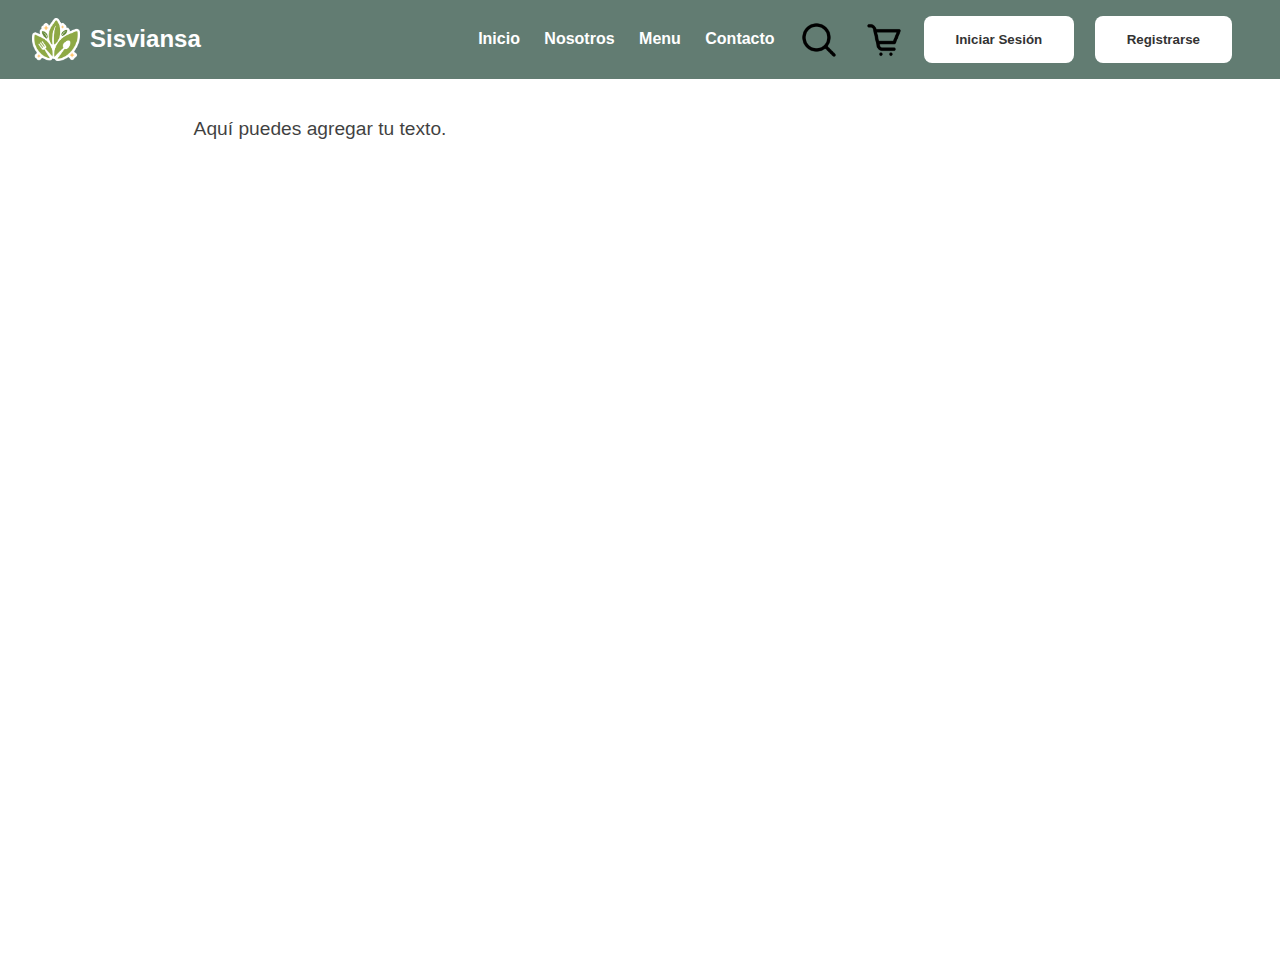
==== index.html @ adff2ec2 "." ====
<!DOCTYPE html>
<html lang="es">

<head>
    <meta charset="UTF-8">
    <script src="js/main.js" defer></script>
    <link rel="stylesheet" href="css/style.css">
    <link rel="shortcut icon" href="img/logo.png">
    <title>Sisviansa</title>
</head>

<body>
    <header>
        <nav>
            <div class="logo">
                <img src="img/logo.png" alt="Logo de Mi Sitio Web">
                <span>Sisviansa</span>
            </div>
            <ul class="enlaces">
                <li><a href="#">Inicio</a></li>
                <li><a href="#">Nosotros</a></li>
                <li><a href="#">Menu</a></li>
                <li><a href="#">Contacto</a></li>
                <li><a href="#"><img src="img/lupa.png" alt="Icono de Buscar"></a></li>
                <li><a href="#"><img src="img/carrito.png" alt="Icono de Carrito"></a></li>
            </ul>
            <div class="sesion">
                <a href="login.html"><button id="loginButton" class="iniciar-sesion">Iniciar Sesión</button></a>
                <a href="signup.html"><button class="registrarse">Registrarse</button></a>
            </div>
        </nav>
    </header>
    <main>
        <div id="izquierda">
            <p>Aquí puedes agregar tu texto.</p>
        </div>
    </main>
    <article>
        <section></section>
    </article>
    <aside></aside>
    <footer></footer>
</body>

</html>

<!--<nav>
    <div class="nav">
        <div class="nav-cont-1">
            <img class="cont-1" id="logo" src="img/logo.png" alt="Logo Sisviansa"></a>
            <h3 class="cont-1">Sisviansa</h3>
        </div>
        <div class="nav-cont-2">
            <a class="cont-2" href="#">Inicio</a>
            <a class="cont-2" href="#">Nosotros</a>
            <a class="cont-2" href="#">Ayuda</a>
            <a class="cont-2" href="#"><img id="icono" src="img/carrito.png" alt="Carrito de compras"></a>
            <a class="cont-2" href="#"><img id="icono" src="img/lupa.png" alt="Icono de buscador"></a>
        </div>
        <div class="nav-cont-3">
            <a class="cont-3" href="php-login/login.php"><input type="button" value="Iniciar sesión"></a>
            <a class="cont-3" href="php-login/singup.php"><input type="button" value="Registrarse"></a>
        </div>
    </div>
</nav>-->
---- css/style.css ----
/* Estilos para el cuerpo de la página */
body {
    font-family: Arial, sans-serif;
    margin: 0;
    padding: 0;
    height: 100vh;
    /* Establece la altura del cuerpo al 100% de la ventana del navegador */
    background-image: url("/img/fondo_4.jpg");
    /* Reemplaza 'tu-imagen-de-fondo.jpg' con la ruta de tu imagen de fondo local */
    background-size: cover;
    background-attachment: fixed;
    background-repeat: no-repeat;
}

/* Estilos para la barra de navegación */
nav {
    background-color: #627c72;
    color: #fff;
    display: flex;
    justify-content: space-between;
    align-items: center;
    padding: 1rem 2rem;
    position: static;
    /* Hace que la barra de navegación sea estática */
    top: 0;
    /* Fija el elemento en la parte superior del contenedor */
    z-index: 1000;
    /* Asegura que el elemento esté sobre otros elementos */
}

.sesion button {
    background-color: #fff;
    color: #333;
    border: none;
    padding: 1rem 2rem;
    margin-right: 1rem;
    border-radius: 0.5rem;
    cursor: pointer;
}

.logo {
    display: flex;
    /* Utiliza flexbox para alinear verticalmente los elementos */
    align-items: center;
    /* Alinea verticalmente los elementos en el centro */
}

.logo img {
    max-width: 3rem;
    margin-right: 0.625rem;
}

.logo span {
    font-size: 1.5rem;
    font-weight: bold;
}

.enlaces {
    list-style-type: none;
    padding: 0;
    margin: 0;
    /* Empuja la lista de enlaces hacia la derecha */
    margin-left: auto;
}

.enlaces li {
    display: inline;
    margin-right: 1.25rem;
}

.enlaces a {
    text-decoration: none;
    color: #fff;
    font-weight: bold;
}

a:hover {
    color: #000000;
}

.enlaces a img {
    max-width: 2.5rem;
    /* Ajusta el tamaño de los iconos según tus necesidades */
    vertical-align: middle;
    /* Centra los iconos verticalmente */
}

button {
    font-weight: bold;
}

.botones button {
    background-color: #fff;
    color: #333;
    border: none;
    padding: 10px 20px;
    margin-left: 10px;
    border-radius: 5px;
    cursor: pointer;
}

button:hover {
    background-color: #323f3a;
    color: #ffffff;
}

/* Estilos para el contenido principal */
.contenido {
    padding: 2rem;
}

/* Establece el estilo del elemento <main> */
main {
    background-color: #fff;
    /* Fondo blanco */
    opacity: 0.75;
    /* Este valor significa que el elemento será 50% transparente */
    padding: 20px;
    /* Espacio de relleno para el contenido */
    box-sizing: border-box;
    /* Incluye el espacio de relleno en el ancho total */
    width: 50%;
    /* Ocupa el 50% del ancho del cuerpo */
    display: flex;
    /* Usa flexbox para ajustar la altura automáticamente */
    flex-direction: column;
    /* Alinea los elementos internos verticalmente */
    min-height: 100vh;
    /* Ajusta la altura al 100% de la altura de la pantalla como mínimo */
}

/* Establece el estilo del contenido de texto en <main> */
main p {
    font-size: 1.2rem;
    text-align: center;
    /* Centra el texto horizontalmente */
}

a {
    text-decoration: none;
    color: #323f3a;
}

/*body {
    margin: 0%;
    padding: 0%;
    box-sizing: border-box;
}

nav {
    background: rgb(62, 150, 106);
    margin: 0%;
    padding: 0%;
    display: flex;
    justify-content: center;
    align-items: center;
}

div.nav-cont-1 {
    background: blue;
    display: flex;
    margin: 0%;
    padding: 0%;
    flex: 1;
}

.cont-1 {
    margin-top: 1%;
    margin-bottom: 1%;
    margin-left: 5%;
    margin-right: 5%;
    float: left;
    align-self: center;
    flex: 2;
}

img#logo{
    width: 34px;
}

div.nav-cont-2 {
    background: green;
    display: flex;
    margin: 0%;
    padding: 0%;
    flex: 1;
}

a.cont-2{
    align-self: center;
    flex: 5;
}

img#icono{
    width: 18px;
}

div.nav-cont-3 {
    background: yellow;
    display: flex;
    margin: 0%;
    padding: 0%;
    flex: 1;
}

a.cont-3{
    align-self: center;
    flex: 2;
}

a {
    text-decoration: none;
    color: black;
}*/
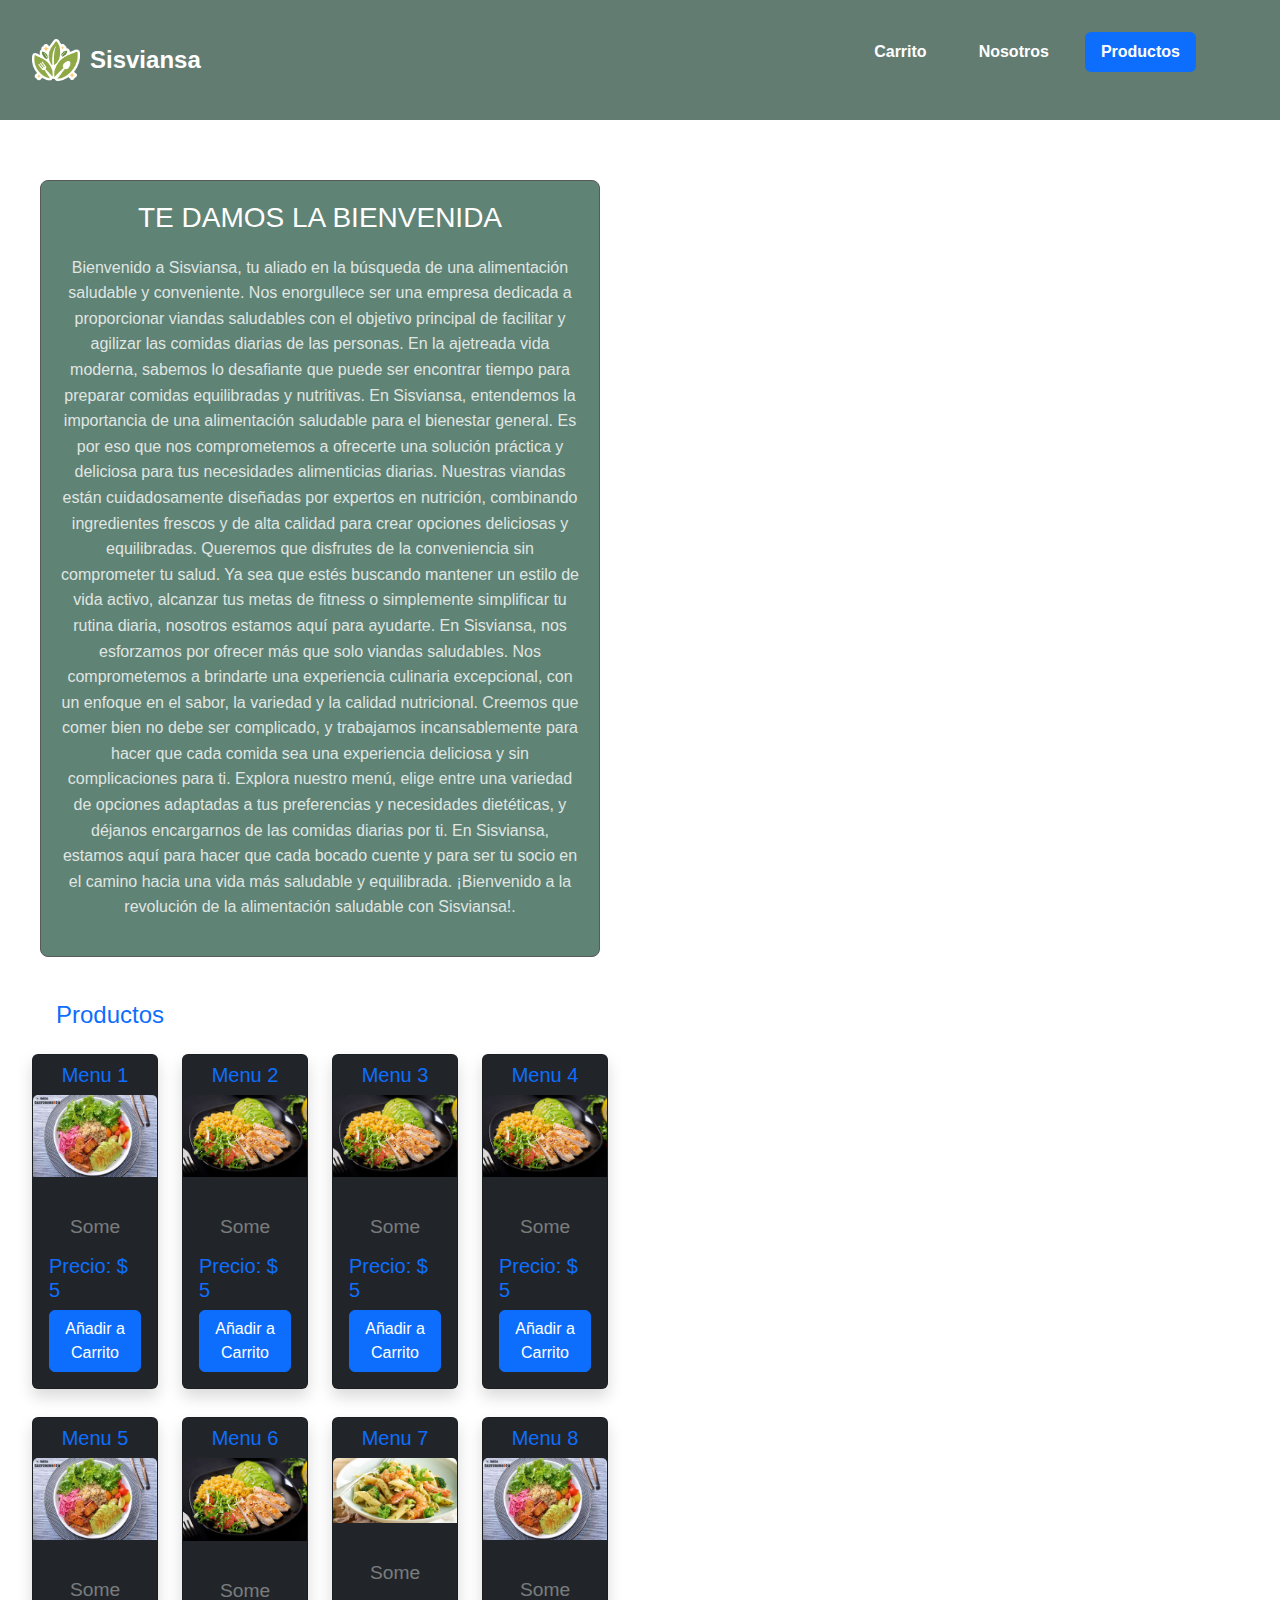
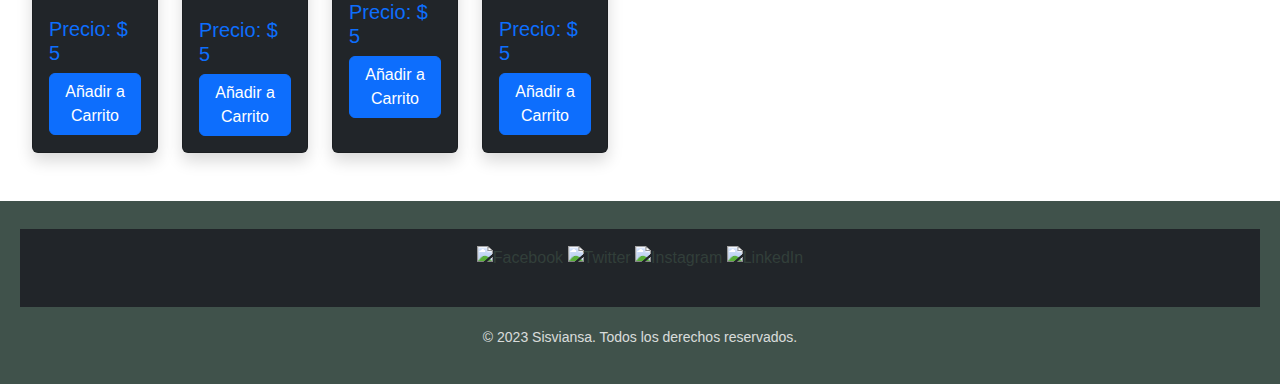
==== commit ea07a08a: "mejoras de sesion activa, se añade programacion y botones de iniciar sesion y cerrar sesion" ====
--- a/index.html
+++ b/index.html
@@ -3,43 +3,329 @@
 
 <head>
     <meta charset="UTF-8">
-    <script src="js/main.js" defer></script>
+    <link href="https://cdn.jsdelivr.net/npm/bootstrap@5.3.2/dist/css/bootstrap.min.css" rel="stylesheet"
+        integrity="sha384-T3c6CoIi6uLrA9TneNEoa7RxnatzjcDSCmG1MXxSR1GAsXEV/Dwwykc2MPK8M2HN" crossorigin="anonymous">
+    <link rel="stylesheet" href="	https://cdn.jsdelivr.net/npm/bootstrap@5.3.2/dist/css/bootstrap.min.css">
     <link rel="stylesheet" href="css/style.css">
+    <link rel="stylesheet" href="css/footer.css">
     <link rel="shortcut icon" href="img/logo.png">
+    <script src="https://code.jquery.com/jquery-3.5.1.min.js"></script>
     <title>Sisviansa</title>
+
 </head>
 
 <body>
-    <header>
+    <header class=" bg-dark position-sticky top-0">
         <nav>
             <div class="logo">
                 <img src="img/logo.png" alt="Logo de Mi Sitio Web">
                 <span>Sisviansa</span>
             </div>
             <ul class="enlaces">
-                <li><a href="#">Inicio</a></li>
-                <li><a href="#">Nosotros</a></li>
-                <li><a href="#">Menu</a></li>
-                <li><a href="#">Contacto</a></li>
-                <li><a href="#"><img src="img/lupa.png" alt="Icono de Buscar"></a></li>
-                <li><a href="#"><img src="img/carrito.png" alt="Icono de Carrito"></a></li>
+                <ul class="nav nav-pills mb-3 py-3 container" id="pills-tab" role="tablist">
+                    <li class="nav-item" role="presentation">
+                        <a class="nav-link" id="pills-contact-tab" data-bs-toggle="pill" data-bs-target="#pills-contact"
+                            type="button" role="tab" aria-controls="pills-contact" aria-selected="false">Carrito</a>
+                    </li>
+                    <li class="nav-item">
+                        <a class="nav-link" href="#">Nosotros</a>
+                    </li>
+                    <li class="nav-item" role="presentation">
+                        <a class="nav-link active" id="pills-profile-tab" data-bs-toggle="pill"
+                            data-bs-target="#pills-profile" type="button" role="tab" aria-controls="pills-profile"
+                            aria-selected="false">Productos</a>
+                    </li>
+                    <li class="nav-item">
+                        <div class="sesion">
+                            <div id="navContainer"></div>
+
+                            <!-- Script para cargar los botones desde navButtons.php mediante POST -->
+                            <script>
+                                $(document).ready(function () {
+                                    // Realiza una solicitud POST para obtener los botones
+                                    $.post('php/sesion.php', function (data) {
+                                        // Coloca el contenido obtenido en el contenedor
+                                        $('#navContainer').html(data);
+                                    })
+                                        .fail(function () {
+                                            console.error('Error al cargar los botones.');
+                                        });
+                                });
+                            </script>
+                        </div>
+                    </li>
+                </ul>
             </ul>
-            <div class="sesion">
-                <a href="login.html"><button id="loginButton" class="iniciar-sesion">Iniciar Sesión</button></a>
-                <a href="signup.html"><button class="registrarse">Registrarse</button></a>
-            </div>
         </nav>
     </header>
+
+
     <main>
         <div id="izquierda">
-            <p>Aquí puedes agregar tu texto.</p>
-        </div>
-    </main>
-    <article>
-        <section></section>
-    </article>
-    <aside></aside>
-    <footer></footer>
+            <!-- Nuevo apartado con descripción -->
+            <div class="descripcion">
+
+                <h2>TE DAMOS LA BIENVENIDA<p>Bienvenido a Sisviansa, tu aliado en la búsqueda de una alimentación
+                        saludable y
+                        conveniente. Nos enorgullece ser una empresa dedicada a proporcionar viandas saludables con el
+                        objetivo principal
+                        de facilitar y agilizar las comidas diarias de las personas.
+
+                        En la ajetreada vida moderna, sabemos lo desafiante que puede ser encontrar tiempo para preparar
+                        comidas
+                        equilibradas y nutritivas. En Sisviansa, entendemos la importancia de una alimentación saludable
+                        para el bienestar
+                        general. Es por eso que nos comprometemos a ofrecerte una solución práctica y deliciosa para tus
+                        necesidades
+                        alimenticias diarias.
+
+                        Nuestras viandas están cuidadosamente diseñadas por expertos en nutrición, combinando
+                        ingredientes frescos y de
+                        alta calidad para crear opciones deliciosas y equilibradas. Queremos que disfrutes de la
+                        conveniencia sin
+                        comprometer tu salud. Ya sea que estés buscando mantener un estilo de vida activo, alcanzar tus
+                        metas de fitness o
+                        simplemente simplificar tu rutina diaria, nosotros estamos aquí para ayudarte.
+
+                        En Sisviansa, nos esforzamos por ofrecer más que solo viandas saludables. Nos comprometemos a
+                        brindarte una
+                        experiencia culinaria excepcional, con un enfoque en el sabor, la variedad y la calidad
+                        nutricional. Creemos que
+                        comer bien no debe ser complicado, y trabajamos incansablemente para hacer que cada comida sea
+                        una experiencia
+                        deliciosa y sin complicaciones para ti.
+
+                        Explora nuestro menú, elige entre una variedad de opciones adaptadas a tus preferencias y
+                        necesidades dietéticas,
+                        y déjanos encargarnos de las comidas diarias por ti. En Sisviansa, estamos aquí para hacer que
+                        cada bocado cuente
+                        y para ser tu socio en el camino hacia una vida más saludable y equilibrada.
+
+                        ¡Bienvenido a la revolución de la alimentación saludable con Sisviansa!.</p>
+                </h2>
+
+            </div>
+        </div>
+
+
+        <div class="alert container position-sticky top-0 alert-primary hide" role="alert">
+            Producto Añadido al carrito!
+        </div>
+        <div class="alert container position-sticky top-0 alert-danger remove" role="alert">
+            Producto removido!
+        </div>
+
+        <div class="tab-content" id="pills-tabContent">
+            <div class="tab-pane fade " id="pills-home" role="tabpanel" aria-labelledby="pills-home-tab">
+                1
+            </div>
+            <div class="tab-pane fade show active container" id="pills-profile" role="tabpanel"
+                aria-labelledby="pills-profile-tab">
+                <h2 class="h4 m-4 text-primary">Productos</h2>
+
+                <div class="row row-cols-sm-1 row-cols-md-2 row-cols-lg-3 row-cols-xl-4">
+
+                    <div class="col d-flex justify-content-center mb-4">
+                        <div class="card shadow mb-1 bg-dark rounded" style="width: 20rem;">
+                            <h5 class="card-title pt-2 text-center text-primary">Menu 1</h5>
+                            <img src="./img/plato3.webp" class="card-img-top" alt="...">
+                            <div class="card-body">
+                                <p class="card-text text-white-50 description">Some quick example text to build on the
+                                    card title and make up the bulk of the card's content.</p>
+                                <h5 class="text-primary">Precio: <span class="precio">$ 5</span></h5>
+                                <div class="d-grid gap-2">
+                                    <button class="btn btn-primary button">Añadir a Carrito</button>
+                                </div>
+                            </div>
+                        </div>
+                    </div>
+                    <div class="col d-flex justify-content-center mb-4">
+                        <div class="card shadow mb-1 bg-dark rounded" style="width: 20rem;">
+                            <h5 class="card-title pt-2 text-center text-primary">Menu 2</h5>
+                            <img src="./img/plato2.jpg" class="card-img-top" alt="...">
+                            <div class="card-body">
+                                <p class="card-text text-white-50 description">Some quick example text to build on the
+                                    card title and make up the bulk of the card's content.</p>
+                                <h5 class="text-primary">Precio: <span class="precio">$ 5</span></h5>
+                                <div class="d-grid gap-2">
+                                    <button class="btn btn-primary button">Añadir a Carrito</button>
+                                </div>
+                            </div>
+                        </div>
+                    </div>
+                    <div class="col d-flex justify-content-center mb-4">
+                        <div class="card shadow mb-1 bg-dark rounded" style="width: 20rem;">
+                            <h5 class="card-title pt-2 text-center text-primary">Menu 3 </h5>
+                            <img src="./img/plato2.jpg" class="card-img-top" alt="...">
+                            <div class="card-body">
+                                <p class="card-text text-white-50 description">Some quick example text to build on the
+                                    card title and make up the bulk of the card's content.</p>
+                                <h5 class="text-primary">Precio: <span class="precio">$ 5</span></h5>
+                                <div class="d-grid gap-2">
+                                    <button class="btn btn-primary button">Añadir a Carrito</button>
+                                </div>
+                            </div>
+                        </div>
+                    </div>
+                    <div class="col d-flex justify-content-center mb-4">
+                        <div class="card shadow mb-1 bg-dark rounded" style="width: 20rem;">
+                            <h5 class="card-title pt-2 text-center text-primary">Menu 4</h5>
+                            <img src="./img/plato2.jpg" class="card-img-top" alt="...">
+                            <div class="card-body">
+                                <p class="card-text text-white-50 description">Some quick example text to build on the
+                                    card title and make up the bulk of the card's content.</p>
+                                <h5 class="text-primary">Precio: <span class="precio">$ 5</span></h5>
+                                <div class="d-grid gap-2">
+                                    <button class="btn btn-primary button">Añadir a Carrito</button>
+                                </div>
+                            </div>
+                        </div>
+                    </div>
+                    <div class="col d-flex justify-content-center mb-4">
+                        <div class="card shadow mb-1 bg-dark rounded" style="width: 20rem;">
+                            <h5 class="card-title pt-2 text-center text-primary">Menu 5</h5>
+                            <img src="./img/plato3.webp" class="card-img-top" alt="...">
+                            <div class="card-body">
+                                <p class="card-text text-white-50 description">Some quick example text to build on the
+                                    card title and make up the bulk of the card's content.</p>
+                                <h5 class="text-primary">Precio: <span class="precio">$ 5</span></h5>
+                                <div class="d-grid gap-2">
+                                    <button class="btn btn-primary button">Añadir a Carrito</button>
+                                </div>
+                            </div>
+                        </div>
+                    </div>
+                    <div class="col d-flex justify-content-center mb-4">
+                        <div class="card shadow mb-1 bg-dark rounded" style="width: 20rem;">
+                            <h5 class="card-title pt-2 text-center text-primary">Menu 6</h5>
+                            <img src="img/plato2.jpg" class="card-img-top" alt="...">
+                            <div class="card-body">
+                                <p class="card-text text-white-50 description">Some quick example text to build on the
+                                    card title and make up the bulk of the card's content.</p>
+                                <h5 class="text-primary">Precio: <span class="precio">$ 5</span></h5>
+                                <div class="d-grid gap-2">
+                                    <button class="btn btn-primary button">Añadir a Carrito</button>
+                                </div>
+                            </div>
+                        </div>
+                    </div>
+                    <div class="col d-flex justify-content-center mb-4">
+                        <div class="card shadow mb-1 bg-dark rounded" style="width: 20rem;">
+                            <h5 class="card-title pt-2 text-center text-primary">Menu 7</h5>
+                            <img src="./img/plato1.jpg" class="card-img-top" alt="...">
+                            <div class="card-body">
+                                <p class="card-text text-white-50 description">Some quick example text to build on the
+                                    card title and make up the bulk of the card's content.</p>
+                                <h5 class="text-primary">Precio: <span class="precio">$ 5</span></h5>
+                                <div class="d-grid gap-2">
+                                    <button class="btn btn-primary button">Añadir a Carrito</button>
+                                </div>
+                            </div>
+                        </div>
+                    </div>
+                    <div class="col d-flex justify-content-center mb-4">
+                        <div class="card shadow mb-1 bg-dark rounded" style="width: 20rem;">
+                            <h5 class="card-title pt-2 text-center text-primary">Menu 8</h5>
+                            <img src="./img/plato3.webp" class="card-img-top" alt="...">
+                            <div class="card-body">
+                                <p class="card-text text-white-50 description">Some quick example text to build on the
+                                    card title and make up the bulk of the card's content.</p>
+                                <h5 class="text-primary">Precio: <span class="precio">$ 5</span></h5>
+                                <div class="d-grid gap-2">
+                                    <button class="btn btn-primary button">Añadir a Carrito</button>
+                                </div>
+                            </div>
+                        </div>
+                    </div>
+
+
+                </div>
+
+            </div>
+            <div class="tab-pane fade carrito" id="pills-contact" role="tabpanel" aria-labelledby="pills-contact-tab">
+                <br>
+                <table class="table table-dark table-hover">
+                    <thead>
+                        <tr class="text-primary">
+                            <th scope="col">#</th>
+                            <th scope="col">Productos</th>
+                            <th scope="col">Precio</th>
+                            <th scope="col">Cantidad</th>
+                        </tr>
+                    </thead>
+                    <tbody class="tbody">
+
+
+
+                    </tbody>
+                </table>
+                <br><br>
+                <div class="row mx-4">
+                    <div class="col">
+                        <h3 class="itemCartTotal text-black">Total: 0</h3>
+                    </div>
+                    <div class="col d-flex justify-content-end">
+                        <button class="btn btn-success">COMPRAR</button>
+                    </div>
+                </div>
+
+            </div>
+        </div>
+
+
+        <script src="https://code.jquery.com/jquery-3.5.1.js"
+            integrity="sha256-QWo7LDvxbWT2tbbQ97B53yJnYU3WhH/C8ycbRAkjPDc=" crossorigin="anonymous"></script>
+        <!-- JavaScript Bundle with Popper -->
+        <script src="https://cdn.jsdelivr.net/npm/bootstrap@5.0.0-beta2/dist/js/bootstrap.bundle.min.js"
+            integrity="sha384-b5kHyXgcpbZJO/tY9Ul7kGkf1S0CWuKcCD38l8YkeH8z8QjE0GmW1gYU5S9FOnJ0"
+            crossorigin="anonymous"></script>
+        <script src="./script/scripts.js"></script>
+</body>
+
+</html>
+
+
+
+</main>
+<article>
+    <section></section>
+</article>
+<aside></aside>
+<footer>
+    <div class="bg-dark p-3 mt-2">
+        <a href="#" target="_blank"><img src="img/facebook-icon.png" alt="Facebook"></a>
+        <a href="#" target="_blank"><img src="img/twitter-icon.png" alt="Twitter"></a>
+        <a href="#" target="_blank"><img src="img/instagram-icon.png" alt="Instagram"></a>
+        <a href="#" target="_blank"><img src="img/linkedin-icon.png" alt="LinkedIn"></a>
+        <p class="text-center m-0 text-muted">JSON DEV - VANILLA JAVASCRIPT</p>
+    </div>
+    <p>&copy; 2023 Sisviansa. Todos los derechos reservados.</p>
+</footer>
+
+<script src="https://code.jquery.com/jquery-3.5.1.js" integrity="sha256-QWo7LDvxbWT2tbbQ97B53yJnYU3WhH/C8ycbRAkjPDc="
+    crossorigin="anonymous"></script>
+<script src="https://cdn.jsdelivr.net/npm/bootstrap@5.0.0-beta2/dist/js/bootstrap.bundle.min.js"
+    integrity="sha384-b5kHyXgcpbZJO/tY9Ul7kGkf1S0CWuKcCD38l8YkeH8z8QjE0GmW1gYU5S9FOnJ0"
+    crossorigin="anonymous"></script>
+<script src="./script/scripts.js"></script>
+
+<script>
+    $(document).ready(function () {
+        $(".button").click(function () {
+            $(".alert-primary").addClass("show").removeClass("hide");
+            setTimeout(function () {
+                $(".alert-primary").addClass("hide").removeClass("show");
+            }, 2000);
+        });
+
+        $(".remove").click(function () {
+            $(".alert-danger").addClass("show").removeClass("hide");
+            setTimeout(function () {
+                $(".alert-danger").addClass("hide").removeClass("show");
+            }, 2000);
+        });
+    });
+</script>
 </body>
 
 </html>
--- a/css/style.css
+++ b/css/style.css
@@ -1,35 +1,28 @@
-/* Estilos para el cuerpo de la página */
+/* Estilos generales */
 body {
     font-family: Arial, sans-serif;
     margin: 0;
     padding: 0;
     height: 100vh;
-    /* Establece la altura del cuerpo al 100% de la ventana del navegador */
-    background-image: url("/img/fondo_4.jpg");
-    /* Reemplaza 'tu-imagen-de-fondo.jpg' con la ruta de tu imagen de fondo local */
+    background: url("/img/fondo_4.jpg") fixed no-repeat;
     background-size: cover;
-    background-attachment: fixed;
-    background-repeat: no-repeat;
-}
-
-/* Estilos para la barra de navegación */
+}
+
+/* Estilos para el encabezado de navegación */
 nav {
-    background-color: #627c72;
+    background: #627c72;
     color: #fff;
     display: flex;
     justify-content: space-between;
     align-items: center;
     padding: 1rem 2rem;
     position: static;
-    /* Hace que la barra de navegación sea estática */
     top: 0;
-    /* Fija el elemento en la parte superior del contenedor */
     z-index: 1000;
-    /* Asegura que el elemento esté sobre otros elementos */
 }
 
 .sesion button {
-    background-color: #fff;
+    background: #fff;
     color: #333;
     border: none;
     padding: 1rem 2rem;
@@ -40,9 +33,7 @@
 
 .logo {
     display: flex;
-    /* Utiliza flexbox para alinear verticalmente los elementos */
     align-items: center;
-    /* Alinea verticalmente los elementos en el centro */
 }
 
 .logo img {
@@ -59,7 +50,6 @@
     list-style-type: none;
     padding: 0;
     margin: 0;
-    /* Empuja la lista de enlaces hacia la derecha */
     margin-left: auto;
 }
 
@@ -74,15 +64,13 @@
     font-weight: bold;
 }
 
-a:hover {
-    color: #000000;
+.enlaces a:hover {
+    color: #000;
 }
 
 .enlaces a img {
     max-width: 2.5rem;
-    /* Ajusta el tamaño de los iconos según tus necesidades */
     vertical-align: middle;
-    /* Centra los iconos verticalmente */
 }
 
 button {
@@ -90,7 +78,7 @@
 }
 
 .botones button {
-    background-color: #fff;
+    background: #fff;
     color: #333;
     border: none;
     padding: 10px 20px;
@@ -100,8 +88,8 @@
 }
 
 button:hover {
-    background-color: #323f3a;
-    color: #ffffff;
+    background: #323f3a;
+    color: #fff;
 }
 
 /* Estilos para el contenido principal */
@@ -109,31 +97,25 @@
     padding: 2rem;
 }
 
-/* Establece el estilo del elemento <main> */
 main {
-    background-color: #fff;
-    /* Fondo blanco */
-    opacity: 0.75;
-    /* Este valor significa que el elemento será 50% transparente */
+    background: rgba(255, 255, 255, 0.75);
+    /* Fondo con transparencia */
     padding: 20px;
-    /* Espacio de relleno para el contenido */
     box-sizing: border-box;
-    /* Incluye el espacio de relleno en el ancho total */
     width: 50%;
-    /* Ocupa el 50% del ancho del cuerpo */
-    display: flex;
-    /* Usa flexbox para ajustar la altura automáticamente */
+    display: flex;
     flex-direction: column;
-    /* Alinea los elementos internos verticalmente */
     min-height: 100vh;
-    /* Ajusta la altura al 100% de la altura de la pantalla como mínimo */
-}
-
-/* Establece el estilo del contenido de texto en <main> */
+}
+
 main p {
     font-size: 1.2rem;
     text-align: center;
-    /* Centra el texto horizontalmente */
+}
+
+main>* {
+    opacity: 1;
+    /* Opacidad completa para los elementos secundarios */
 }
 
 a {
@@ -141,74 +123,150 @@
     color: #323f3a;
 }
 
-/*body {
-    margin: 0%;
-    padding: 0%;
-    box-sizing: border-box;
-}
-
-nav {
-    background: rgb(62, 150, 106);
-    margin: 0%;
-    padding: 0%;
-    display: flex;
-    justify-content: center;
-    align-items: center;
-}
-
-div.nav-cont-1 {
-    background: blue;
-    display: flex;
-    margin: 0%;
-    padding: 0%;
-    flex: 1;
-}
-
-.cont-1 {
-    margin-top: 1%;
-    margin-bottom: 1%;
-    margin-left: 5%;
-    margin-right: 5%;
-    float: left;
-    align-self: center;
-    flex: 2;
-}
-
-img#logo{
-    width: 34px;
-}
-
-div.nav-cont-2 {
-    background: green;
-    display: flex;
-    margin: 0%;
-    padding: 0%;
-    flex: 1;
-}
-
-a.cont-2{
-    align-self: center;
-    flex: 5;
-}
-
-img#icono{
-    width: 18px;
-}
-
-div.nav-cont-3 {
-    background: yellow;
-    display: flex;
-    margin: 0%;
-    padding: 0%;
-    flex: 1;
-}
-
-a.cont-3{
-    align-self: center;
-    flex: 2;
-}
-
-a {
+/* Estilos responsivos */
+@media (min-width: 991px) {
+    .navbar-nav li {
+        padding: 55px;
+    }
+}
+
+@media (min-width: 576px) {
+    .container-fluid {
+        width: 92vw;
+    }
+}
+
+@media (max-width: 576px) {
+    #img-logo {
+        max-height: 38px;
+    }
+}
+
+/* Barras de desplazamiento */
+body::-webkit-scrollbar {
+    width: 6px;
+}
+
+body::-webkit-scrollbar-thumb {
+    background: #4b7e2d;
+    border-radius: 10px;
+}
+
+#izquierda {
+    max-width: 800px;
+    margin: 0 auto;
+    padding: 20px;
+}
+
+.descripcion {
+    background-color: #5f8375;
+    border: 1px solid #5a5959;
+    border-radius: 8px;
+    padding: 20px;
+    margin-top: 20px;
+
+}
+
+.descripcion h2 {
+    color: #fff;
+    font-size: 28px;
+    text-align: center;
+    margin-bottom: 15px;
+}
+
+.descripcion p {
+    color: #fff;
+    font-size: 16px;
+    line-height: 1.6;
+}
+
+.descripcion a {
+    color: #f8c10f;
     text-decoration: none;
-    color: black;
-}*/+    font-weight: bold;
+}
+
+.descripcion a:hover {
+    text-decoration: underline;
+}
+
+#carouselExampleIndicators {
+    max-width: 800px;
+    margin: 0 auto;
+}
+
+.carousel-inner img {
+    border-radius: 8px;
+    /* Añade bordes redondeados a las imágenes */
+}
+
+/* Estilos para el botón submit */
+.carousel-item .btn-primary {
+    margin-top: 10px;
+    /* Espaciado superior */
+    background-color: #4CAF50;
+    /* Color de fondo verde */
+    color: #fff;
+    /* Color del texto blanco */
+    border: none;
+    /* Sin borde */
+    padding: 10px 20px;
+    /* Ajusta el padding según sea necesario */
+    border-radius: 5px;
+    /* Añade bordes redondeados al botón */
+    cursor: pointer;
+    /* Cambia el cursor al pasar sobre el botón */
+}
+
+.carousel-item .btn-primary:hover {
+    background-color: #45a049;
+    /* Cambia el color de fondo al pasar sobre el botón */
+}
+
+header,
+.alert {
+    z-index: 100;
+}
+
+.description {
+    height: 25px;
+    overflow: hidden;
+    transition: height .3s ease-in .3s;
+}
+
+.description:hover {
+    height: 80px;
+}
+
+.carrito {
+    min-height: 80vh;
+    max-width: 1000px;
+    margin: 0 auto;
+    width: 100%;
+}
+
+.table__productos {
+    display: flex;
+}
+
+.table__productos>img {
+    width: 9rem;
+    object-fit: contain;
+    border-radius: 6px;
+    margin-right: 20px;
+}
+
+.table__cantidad>input {
+    width: 40px;
+    border: none;
+    outline: 0;
+    font-size: 16px;
+    font-weight: 700;
+    margin-right: 30px;
+    margin-bottom: 20px;
+}
+
+.hide,
+.remove {
+    display: none;
+}--- a/css/footer.css
+++ b/css/footer.css
@@ -0,0 +1,44 @@
+/* footer.css */
+
+footer {
+    background-color:#40524b;
+    color: #fff;
+    padding: 20px;
+    text-align: center;
+}
+
+.redes-sociales {
+    margin-top: 20px;
+}
+
+.redes-sociales a {
+    display: inline-block;
+    margin: 0 10px;
+    transition: transform 0.3s ease-in-out;
+}
+
+.redes-sociales a:hover {
+    transform: scale(1.2);
+}
+
+.redes-sociales img {
+    width: 40px;
+    height: auto;
+    border-radius: 50%;
+    box-shadow: 0 0 10px rgba(0, 0, 0, 0.3);
+}
+
+/* Colores más vistosos para las etiquetas de redes sociales */
+.redes-sociales a {
+    color: #000000; /* Rosa */
+}
+
+.redes-sociales a:hover {
+    color: rgb(0, 255, 81); /* Rosa más oscuro al pasar el mouse */
+}
+
+p {
+    margin-top: 20px;
+    font-size: 14px;
+    opacity: 0.8;
+}
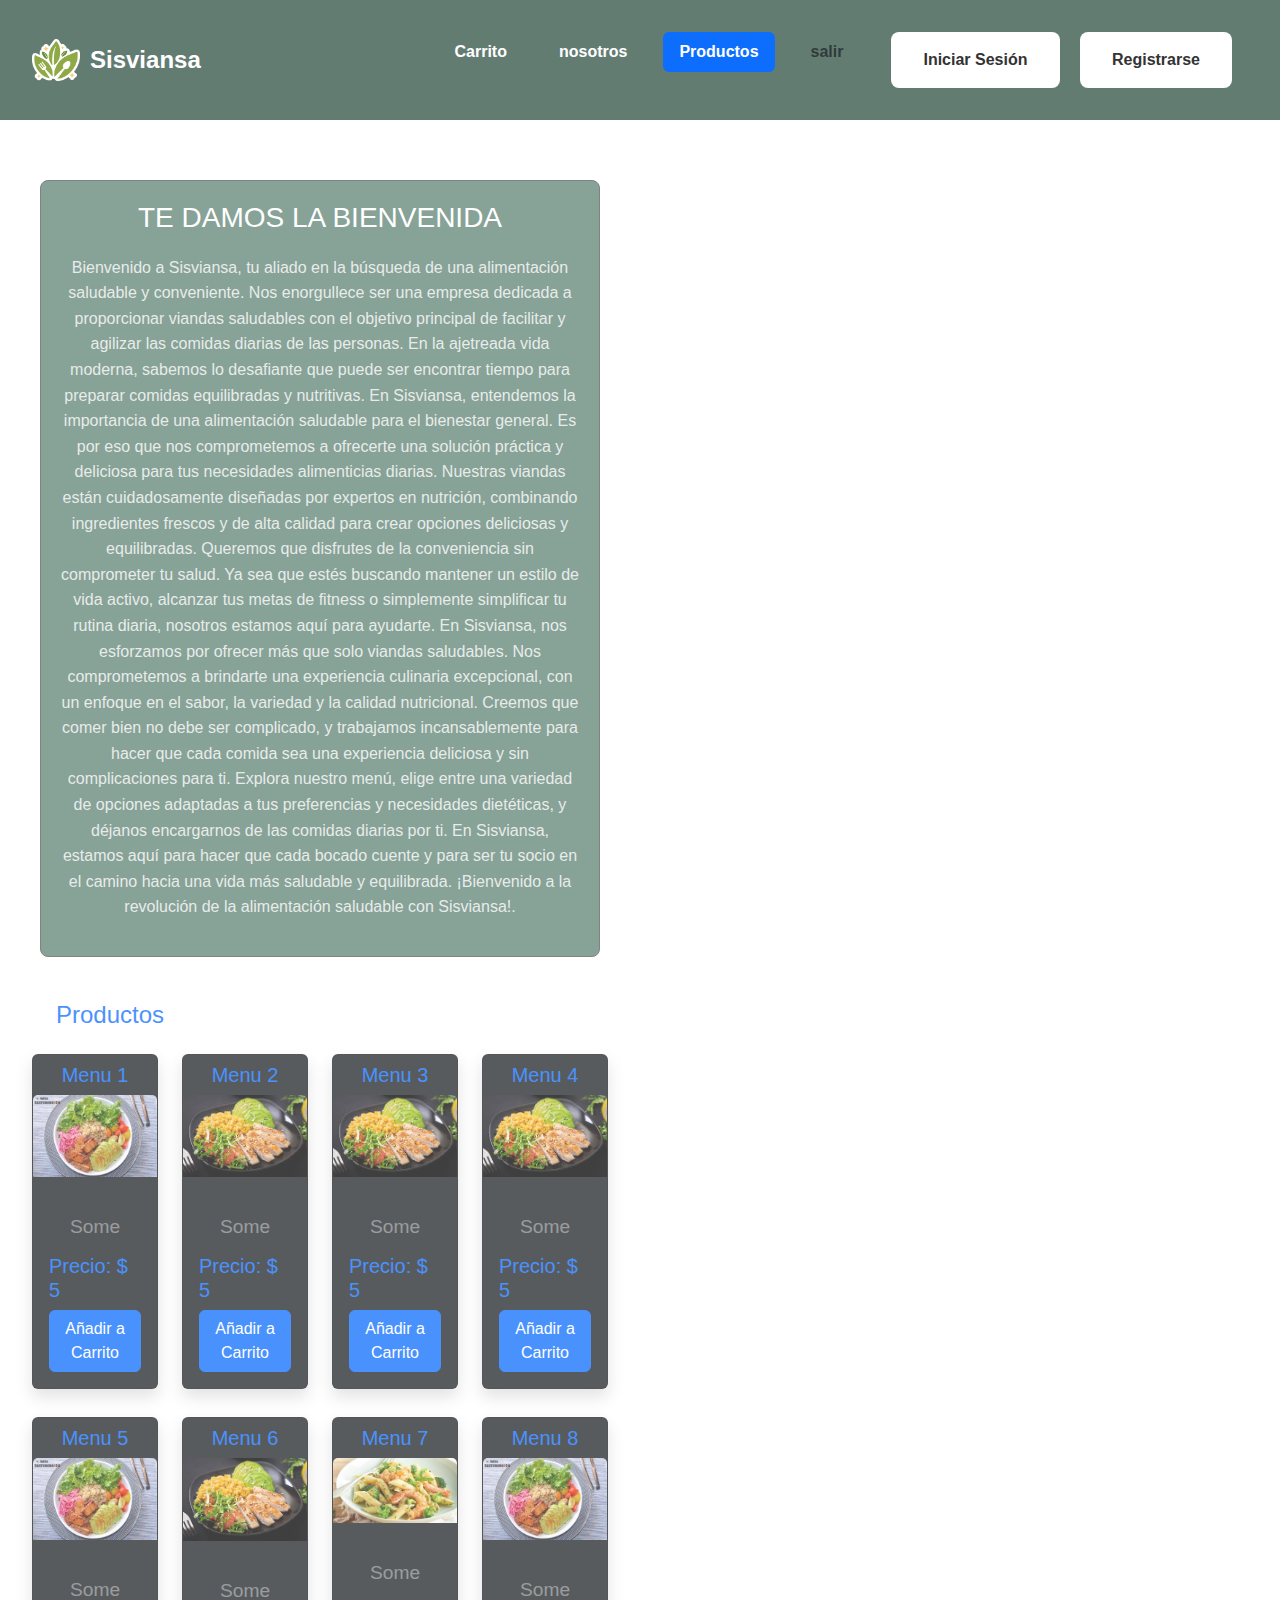
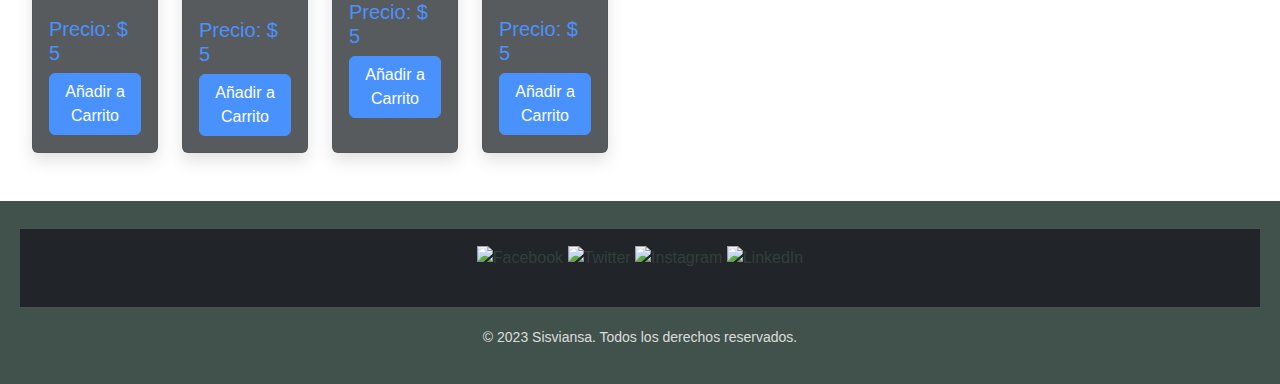
==== commit 00f505f3: "Add files via upload" ====
--- a/index.html
+++ b/index.html
@@ -4,14 +4,14 @@
 <head>
     <meta charset="UTF-8">
     <link href="https://cdn.jsdelivr.net/npm/bootstrap@5.3.2/dist/css/bootstrap.min.css" rel="stylesheet"
-        integrity="sha384-T3c6CoIi6uLrA9TneNEoa7RxnatzjcDSCmG1MXxSR1GAsXEV/Dwwykc2MPK8M2HN" crossorigin="anonymous">
+      integrity="sha384-T3c6CoIi6uLrA9TneNEoa7RxnatzjcDSCmG1MXxSR1GAsXEV/Dwwykc2MPK8M2HN" crossorigin="anonymous">
     <link rel="stylesheet" href="	https://cdn.jsdelivr.net/npm/bootstrap@5.3.2/dist/css/bootstrap.min.css">
+    <link rel="stylesheet" href="https://cdnjs.cloudflare.com/ajax/libs/font-awesome/5.15.3/css/all.min.css" integrity="sha384-ez2YcgV8bHP5t6ijlo9vmz77nI8Y0yoM8Qx0l1MKdROQv3PiW6cfApUbEmEymJP3" crossorigin="anonymous">
     <link rel="stylesheet" href="css/style.css">
     <link rel="stylesheet" href="css/footer.css">
     <link rel="shortcut icon" href="img/logo.png">
-    <script src="https://code.jquery.com/jquery-3.5.1.min.js"></script>
     <title>Sisviansa</title>
-
+  
 </head>
 
 <body>
@@ -22,292 +22,348 @@
                 <span>Sisviansa</span>
             </div>
             <ul class="enlaces">
-                <ul class="nav nav-pills mb-3 py-3 container" id="pills-tab" role="tablist">
-                    <li class="nav-item" role="presentation">
-                        <a class="nav-link" id="pills-contact-tab" data-bs-toggle="pill" data-bs-target="#pills-contact"
-                            type="button" role="tab" aria-controls="pills-contact" aria-selected="false">Carrito</a>
-                    </li>
-                    <li class="nav-item">
-                        <a class="nav-link" href="#">Nosotros</a>
-                    </li>
-                    <li class="nav-item" role="presentation">
-                        <a class="nav-link active" id="pills-profile-tab" data-bs-toggle="pill"
-                            data-bs-target="#pills-profile" type="button" role="tab" aria-controls="pills-profile"
-                            aria-selected="false">Productos</a>
-                    </li>
-                    <li class="nav-item">
-                        <div class="sesion">
-                            <div id="navContainer"></div>
-
-                            <!-- Script para cargar los botones desde navButtons.php mediante POST -->
-                            <script>
-                                $(document).ready(function () {
-                                    // Realiza una solicitud POST para obtener los botones
-                                    $.post('php/sesion.php', function (data) {
-                                        // Coloca el contenido obtenido en el contenedor
-                                        $('#navContainer').html(data);
-                                    })
-                                        .fail(function () {
-                                            console.error('Error al cargar los botones.');
-                                        });
-                                });
-                            </script>
-                        </div>
-                    </li>
-                </ul>
+              <ul  class="nav nav-pills mb-3 py-3 container"
+              id="pills-tab"
+              role="tablist" >
+                <li class="nav-item" role="presentation">
+                  <a
+            class="nav-link"
+            id="pills-contact-tab"
+            data-bs-toggle="pill"
+            data-bs-target="#pills-contact"
+            type="button"
+            role="tab"
+            aria-controls="pills-contact"
+            aria-selected="false"
+            >Carrito</a
+          >
+                </li>
+                <li class="nav-item">
+                  <a class="nav-link" href="#">nosotros</a>
+                </li>
+                <li class="nav-item" role="presentation">
+                 <a
+                  class="nav-link active"
+                  id="pills-profile-tab"
+                  data-bs-toggle="pill"
+                  data-bs-target="#pills-profile"
+                  type="button"
+                  role="tab"
+                  aria-controls="pills-profile"
+                  aria-selected="false"
+                  >Productos</a
+                >
+                </li>
+                
+                <li class="nav-item">
+                  <a class="nav-link disabled" aria-disabled="true">salir</a>
+                  
+                </li>
+              </ul>
             </ul>
+            <div class="sesion">
+                <a href="login.html"><button class="iniciar-sesion">Iniciar Sesión</button></a>
+                <a href="singup.html"><button class="registrarse">Registrarse</button></a>
+            </div>
         </nav>
     </header>
 
-
+    
     <main>
         <div id="izquierda">
-            <!-- Nuevo apartado con descripción -->
-            <div class="descripcion">
-
-                <h2>TE DAMOS LA BIENVENIDA<p>Bienvenido a Sisviansa, tu aliado en la búsqueda de una alimentación
-                        saludable y
-                        conveniente. Nos enorgullece ser una empresa dedicada a proporcionar viandas saludables con el
-                        objetivo principal
-                        de facilitar y agilizar las comidas diarias de las personas.
-
-                        En la ajetreada vida moderna, sabemos lo desafiante que puede ser encontrar tiempo para preparar
-                        comidas
-                        equilibradas y nutritivas. En Sisviansa, entendemos la importancia de una alimentación saludable
-                        para el bienestar
-                        general. Es por eso que nos comprometemos a ofrecerte una solución práctica y deliciosa para tus
-                        necesidades
-                        alimenticias diarias.
-
-                        Nuestras viandas están cuidadosamente diseñadas por expertos en nutrición, combinando
-                        ingredientes frescos y de
-                        alta calidad para crear opciones deliciosas y equilibradas. Queremos que disfrutes de la
-                        conveniencia sin
-                        comprometer tu salud. Ya sea que estés buscando mantener un estilo de vida activo, alcanzar tus
-                        metas de fitness o
-                        simplemente simplificar tu rutina diaria, nosotros estamos aquí para ayudarte.
-
-                        En Sisviansa, nos esforzamos por ofrecer más que solo viandas saludables. Nos comprometemos a
-                        brindarte una
-                        experiencia culinaria excepcional, con un enfoque en el sabor, la variedad y la calidad
-                        nutricional. Creemos que
-                        comer bien no debe ser complicado, y trabajamos incansablemente para hacer que cada comida sea
-                        una experiencia
-                        deliciosa y sin complicaciones para ti.
-
-                        Explora nuestro menú, elige entre una variedad de opciones adaptadas a tus preferencias y
-                        necesidades dietéticas,
-                        y déjanos encargarnos de las comidas diarias por ti. En Sisviansa, estamos aquí para hacer que
-                        cada bocado cuente
-                        y para ser tu socio en el camino hacia una vida más saludable y equilibrada.
-
-                        ¡Bienvenido a la revolución de la alimentación saludable con Sisviansa!.</p>
-                </h2>
-
-            </div>
+          <!-- Nuevo apartado con descripción -->
+          <div class="descripcion">
+          
+            <h2>TE DAMOS LA BIENVENIDA<p>Bienvenido a Sisviansa, tu aliado en la búsqueda de una alimentación saludable y
+                conveniente. Nos enorgullece ser una empresa dedicada a proporcionar viandas saludables con el objetivo principal
+                de facilitar y agilizar las comidas diarias de las personas.
+          
+                En la ajetreada vida moderna, sabemos lo desafiante que puede ser encontrar tiempo para preparar comidas
+                equilibradas y nutritivas. En Sisviansa, entendemos la importancia de una alimentación saludable para el bienestar
+                general. Es por eso que nos comprometemos a ofrecerte una solución práctica y deliciosa para tus necesidades
+                alimenticias diarias.
+          
+                Nuestras viandas están cuidadosamente diseñadas por expertos en nutrición, combinando ingredientes frescos y de
+                alta calidad para crear opciones deliciosas y equilibradas. Queremos que disfrutes de la conveniencia sin
+                comprometer tu salud. Ya sea que estés buscando mantener un estilo de vida activo, alcanzar tus metas de fitness o
+                simplemente simplificar tu rutina diaria, nosotros estamos aquí para ayudarte.
+          
+                En Sisviansa, nos esforzamos por ofrecer más que solo viandas saludables. Nos comprometemos a brindarte una
+                experiencia culinaria excepcional, con un enfoque en el sabor, la variedad y la calidad nutricional. Creemos que
+                comer bien no debe ser complicado, y trabajamos incansablemente para hacer que cada comida sea una experiencia
+                deliciosa y sin complicaciones para ti.
+          
+                Explora nuestro menú, elige entre una variedad de opciones adaptadas a tus preferencias y necesidades dietéticas,
+                y déjanos encargarnos de las comidas diarias por ti. En Sisviansa, estamos aquí para hacer que cada bocado cuente
+                y para ser tu socio en el camino hacia una vida más saludable y equilibrada.
+          
+                ¡Bienvenido a la revolución de la alimentación saludable con Sisviansa!.</p>
+            </h2>
+          
+          </div>
         </div>
-
+      
 
         <div class="alert container position-sticky top-0 alert-primary hide" role="alert">
-            Producto Añadido al carrito!
-        </div>
-        <div class="alert container position-sticky top-0 alert-danger remove" role="alert">
+          Producto Añadido al carrito!
+          </div>
+          <div class="alert container position-sticky top-0 alert-danger remove" role="alert">
             Producto removido!
-        </div>
-
-        <div class="tab-content" id="pills-tabContent">
-            <div class="tab-pane fade " id="pills-home" role="tabpanel" aria-labelledby="pills-home-tab">
-                1
-            </div>
-            <div class="tab-pane fade show active container" id="pills-profile" role="tabpanel"
-                aria-labelledby="pills-profile-tab">
-                <h2 class="h4 m-4 text-primary">Productos</h2>
-
-                <div class="row row-cols-sm-1 row-cols-md-2 row-cols-lg-3 row-cols-xl-4">
-
-                    <div class="col d-flex justify-content-center mb-4">
-                        <div class="card shadow mb-1 bg-dark rounded" style="width: 20rem;">
-                            <h5 class="card-title pt-2 text-center text-primary">Menu 1</h5>
-                            <img src="./img/plato3.webp" class="card-img-top" alt="...">
-                            <div class="card-body">
-                                <p class="card-text text-white-50 description">Some quick example text to build on the
-                                    card title and make up the bulk of the card's content.</p>
-                                <h5 class="text-primary">Precio: <span class="precio">$ 5</span></h5>
-                                <div class="d-grid gap-2">
-                                    <button class="btn btn-primary button">Añadir a Carrito</button>
-                                </div>
-                            </div>
-                        </div>
-                    </div>
-                    <div class="col d-flex justify-content-center mb-4">
-                        <div class="card shadow mb-1 bg-dark rounded" style="width: 20rem;">
-                            <h5 class="card-title pt-2 text-center text-primary">Menu 2</h5>
-                            <img src="./img/plato2.jpg" class="card-img-top" alt="...">
-                            <div class="card-body">
-                                <p class="card-text text-white-50 description">Some quick example text to build on the
-                                    card title and make up the bulk of the card's content.</p>
-                                <h5 class="text-primary">Precio: <span class="precio">$ 5</span></h5>
-                                <div class="d-grid gap-2">
-                                    <button class="btn btn-primary button">Añadir a Carrito</button>
-                                </div>
-                            </div>
-                        </div>
-                    </div>
-                    <div class="col d-flex justify-content-center mb-4">
-                        <div class="card shadow mb-1 bg-dark rounded" style="width: 20rem;">
-                            <h5 class="card-title pt-2 text-center text-primary">Menu 3 </h5>
-                            <img src="./img/plato2.jpg" class="card-img-top" alt="...">
-                            <div class="card-body">
-                                <p class="card-text text-white-50 description">Some quick example text to build on the
-                                    card title and make up the bulk of the card's content.</p>
-                                <h5 class="text-primary">Precio: <span class="precio">$ 5</span></h5>
-                                <div class="d-grid gap-2">
-                                    <button class="btn btn-primary button">Añadir a Carrito</button>
-                                </div>
-                            </div>
-                        </div>
-                    </div>
-                    <div class="col d-flex justify-content-center mb-4">
-                        <div class="card shadow mb-1 bg-dark rounded" style="width: 20rem;">
-                            <h5 class="card-title pt-2 text-center text-primary">Menu 4</h5>
-                            <img src="./img/plato2.jpg" class="card-img-top" alt="...">
-                            <div class="card-body">
-                                <p class="card-text text-white-50 description">Some quick example text to build on the
-                                    card title and make up the bulk of the card's content.</p>
-                                <h5 class="text-primary">Precio: <span class="precio">$ 5</span></h5>
-                                <div class="d-grid gap-2">
-                                    <button class="btn btn-primary button">Añadir a Carrito</button>
-                                </div>
-                            </div>
-                        </div>
-                    </div>
-                    <div class="col d-flex justify-content-center mb-4">
-                        <div class="card shadow mb-1 bg-dark rounded" style="width: 20rem;">
-                            <h5 class="card-title pt-2 text-center text-primary">Menu 5</h5>
-                            <img src="./img/plato3.webp" class="card-img-top" alt="...">
-                            <div class="card-body">
-                                <p class="card-text text-white-50 description">Some quick example text to build on the
-                                    card title and make up the bulk of the card's content.</p>
-                                <h5 class="text-primary">Precio: <span class="precio">$ 5</span></h5>
-                                <div class="d-grid gap-2">
-                                    <button class="btn btn-primary button">Añadir a Carrito</button>
-                                </div>
-                            </div>
-                        </div>
-                    </div>
-                    <div class="col d-flex justify-content-center mb-4">
-                        <div class="card shadow mb-1 bg-dark rounded" style="width: 20rem;">
-                            <h5 class="card-title pt-2 text-center text-primary">Menu 6</h5>
-                            <img src="img/plato2.jpg" class="card-img-top" alt="...">
-                            <div class="card-body">
-                                <p class="card-text text-white-50 description">Some quick example text to build on the
-                                    card title and make up the bulk of the card's content.</p>
-                                <h5 class="text-primary">Precio: <span class="precio">$ 5</span></h5>
-                                <div class="d-grid gap-2">
-                                    <button class="btn btn-primary button">Añadir a Carrito</button>
-                                </div>
-                            </div>
-                        </div>
-                    </div>
-                    <div class="col d-flex justify-content-center mb-4">
-                        <div class="card shadow mb-1 bg-dark rounded" style="width: 20rem;">
-                            <h5 class="card-title pt-2 text-center text-primary">Menu 7</h5>
-                            <img src="./img/plato1.jpg" class="card-img-top" alt="...">
-                            <div class="card-body">
-                                <p class="card-text text-white-50 description">Some quick example text to build on the
-                                    card title and make up the bulk of the card's content.</p>
-                                <h5 class="text-primary">Precio: <span class="precio">$ 5</span></h5>
-                                <div class="d-grid gap-2">
-                                    <button class="btn btn-primary button">Añadir a Carrito</button>
-                                </div>
-                            </div>
-                        </div>
-                    </div>
-                    <div class="col d-flex justify-content-center mb-4">
-                        <div class="card shadow mb-1 bg-dark rounded" style="width: 20rem;">
-                            <h5 class="card-title pt-2 text-center text-primary">Menu 8</h5>
-                            <img src="./img/plato3.webp" class="card-img-top" alt="...">
-                            <div class="card-body">
-                                <p class="card-text text-white-50 description">Some quick example text to build on the
-                                    card title and make up the bulk of the card's content.</p>
-                                <h5 class="text-primary">Precio: <span class="precio">$ 5</span></h5>
-                                <div class="d-grid gap-2">
-                                    <button class="btn btn-primary button">Añadir a Carrito</button>
-                                </div>
-                            </div>
-                        </div>
-                    </div>
-
-
-                </div>
-
-            </div>
-            <div class="tab-pane fade carrito" id="pills-contact" role="tabpanel" aria-labelledby="pills-contact-tab">
-                <br>
-                <table class="table table-dark table-hover">
-                    <thead>
-                        <tr class="text-primary">
-                            <th scope="col">#</th>
-                            <th scope="col">Productos</th>
-                            <th scope="col">Precio</th>
-                            <th scope="col">Cantidad</th>
-                        </tr>
-                    </thead>
-                    <tbody class="tbody">
-
-
-
-                    </tbody>
-                </table>
-                <br><br>
-                <div class="row mx-4">
-                    <div class="col">
-                        <h3 class="itemCartTotal text-black">Total: 0</h3>
-                    </div>
-                    <div class="col d-flex justify-content-end">
-                        <button class="btn btn-success">COMPRAR</button>
-                    </div>
-                </div>
-
-            </div>
-        </div>
-
-
-        <script src="https://code.jquery.com/jquery-3.5.1.js"
-            integrity="sha256-QWo7LDvxbWT2tbbQ97B53yJnYU3WhH/C8ycbRAkjPDc=" crossorigin="anonymous"></script>
-        <!-- JavaScript Bundle with Popper -->
-        <script src="https://cdn.jsdelivr.net/npm/bootstrap@5.0.0-beta2/dist/js/bootstrap.bundle.min.js"
+          </div>
+      
+          <div class="tab-content" id="pills-tabContent">
+            <div
+              class="tab-pane fade "
+              id="pills-home"
+              role="tabpanel"
+              aria-labelledby="pills-home-tab"
+            >
+              1
+            </div>
+            <div
+              class="tab-pane fade show active container"
+              id="pills-profile"
+              role="tabpanel"
+              aria-labelledby="pills-profile-tab"
+            >
+              <h2 class="h4 m-4 text-primary">Productos</h2>
+      
+              <div class="row row-cols-sm-1 row-cols-md-2 row-cols-lg-3 row-cols-xl-4">
+      
+                <div class="col d-flex justify-content-center mb-4">
+                  <div class="card shadow mb-1 bg-dark rounded" style="width: 20rem;">
+                    <h5 class="card-title pt-2 text-center text-primary">Menu 1</h5>
+                    <img src="./img/plato3.webp" class="card-img-top" alt="...">
+                    <div class="card-body">
+                      <p class="card-text text-white-50 description">Some quick example text to build on the card title and make up the bulk of the card's content.</p>
+                      <h5 class="text-primary">Precio: <span class="precio">$ 5</span></h5>
+                      <div class="d-grid gap-2">
+                      <button  class="btn btn-primary button">Añadir a Carrito</button>
+                    </div>
+                    </div>
+                  </div>
+                </div>
+                <div class="col d-flex justify-content-center mb-4">
+                  <div class="card shadow mb-1 bg-dark rounded" style="width: 20rem;">
+                    <h5 class="card-title pt-2 text-center text-primary">Menu 2</h5>
+                    <img src="./img/plato2.jpg" class="card-img-top" alt="...">
+                    <div class="card-body">
+                      <p class="card-text text-white-50 description">Some quick example text to build on the card title and make up the bulk of the card's content.</p>
+                      <h5 class="text-primary">Precio: <span class="precio">$ 5</span></h5>
+                      <div class="d-grid gap-2">
+                      <button  class="btn btn-primary button">Añadir a Carrito</button>
+                    </div>
+                    </div>
+                  </div>
+                </div>
+                <div class="col d-flex justify-content-center mb-4">
+                  <div class="card shadow mb-1 bg-dark rounded" style="width: 20rem;">
+                    <h5 class="card-title pt-2 text-center text-primary">Menu 3 </h5>
+                    <img src="./img/plato2.jpg" class="card-img-top" alt="...">
+                    <div class="card-body">
+                      <p class="card-text text-white-50 description">Some quick example text to build on the card title and make up the bulk of the card's content.</p>
+                      <h5 class="text-primary">Precio: <span class="precio">$ 5</span></h5>
+                      <div class="d-grid gap-2">
+                      <button  class="btn btn-primary button">Añadir a Carrito</button>
+                    </div>
+                    </div>
+                  </div>
+                </div>
+                <div class="col d-flex justify-content-center mb-4">
+                  <div class="card shadow mb-1 bg-dark rounded" style="width: 20rem;">
+                    <h5 class="card-title pt-2 text-center text-primary">Menu 4</h5>
+                    <img src="./img/plato2.jpg" class="card-img-top" alt="...">
+                    <div class="card-body">
+                      <p class="card-text text-white-50 description">Some quick example text to build on the card title and make up the bulk of the card's content.</p>
+                      <h5 class="text-primary">Precio: <span class="precio">$ 5</span></h5>
+                      <div class="d-grid gap-2">
+                      <button  class="btn btn-primary button">Añadir a Carrito</button>
+                    </div>
+                    </div>
+                  </div>
+                </div>
+                <div class="col d-flex justify-content-center mb-4">
+                  <div class="card shadow mb-1 bg-dark rounded" style="width: 20rem;">
+                    <h5 class="card-title pt-2 text-center text-primary">Menu 5</h5>
+                    <img src="./img/plato3.webp" class="card-img-top" alt="...">
+                    <div class="card-body">
+                      <p class="card-text text-white-50 description">Some quick example text to build on the card title and make up the bulk of the card's content.</p>
+                      <h5 class="text-primary">Precio: <span class="precio">$ 5</span></h5>
+                      <div class="d-grid gap-2">
+                      <button  class="btn btn-primary button">Añadir a Carrito</button>
+                    </div>
+                    </div>
+                  </div>
+                </div>
+                <div class="col d-flex justify-content-center mb-4">
+                  <div class="card shadow mb-1 bg-dark rounded" style="width: 20rem;">
+                    <h5 class="card-title pt-2 text-center text-primary">Menu 6</h5>
+                    <img src="img/plato2.jpg" class="card-img-top" alt="...">
+                    <div class="card-body">
+                      <p class="card-text text-white-50 description">Some quick example text to build on the card title and make up the bulk of the card's content.</p>
+                      <h5 class="text-primary">Precio: <span class="precio">$ 5</span></h5>
+                      <div class="d-grid gap-2">
+                      <button  class="btn btn-primary button">Añadir a Carrito</button>
+                    </div>
+                    </div>
+                  </div>
+                </div>
+                <div class="col d-flex justify-content-center mb-4">
+                  <div class="card shadow mb-1 bg-dark rounded" style="width: 20rem;">
+                    <h5 class="card-title pt-2 text-center text-primary">Menu 7</h5>
+                    <img src="./img/plato1.jpg" class="card-img-top" alt="...">
+                    <div class="card-body">
+                      <p class="card-text text-white-50 description">Some quick example text to build on the card title and make up the bulk of the card's content.</p>
+                      <h5 class="text-primary">Precio: <span class="precio">$ 5</span></h5>
+                      <div class="d-grid gap-2">
+                      <button  class="btn btn-primary button">Añadir a Carrito</button>
+                    </div>
+                    </div>
+                  </div>
+                </div>
+                <div class="col d-flex justify-content-center mb-4">
+                  <div class="card shadow mb-1 bg-dark rounded" style="width: 20rem;">
+                    <h5 class="card-title pt-2 text-center text-primary">Menu 8</h5>
+                    <img src="./img/plato3.webp" class="card-img-top" alt="...">
+                    <div class="card-body">
+                      <p class="card-text text-white-50 description">Some quick example text to build on the card title and make up the bulk of the card's content.</p>
+                      <h5 class="text-primary">Precio: <span class="precio">$ 5</span></h5>
+                      <div class="d-grid gap-2">
+                      <button  class="btn btn-primary button">Añadir a Carrito</button>
+                    </div>
+                    </div>
+                  </div>
+                </div>
+      
+      
+              </div>
+      
+            </div>
+            <div
+              class="tab-pane fade carrito"
+              id="pills-contact"
+              role="tabpanel"
+              aria-labelledby="pills-contact-tab"
+            >
+            <br>
+            <table class="table table-dark table-hover">
+              <thead>
+                <tr class="text-primary">
+                  <th scope="col">#</th>
+                  <th scope="col">Productos</th>
+                  <th scope="col">Precio</th>
+                  <th scope="col">Cantidad</th>
+                </tr>
+              </thead>
+              <tbody class="tbody">
+                
+              
+                
+              </tbody>
+            </table>
+            <br><br>
+          
+          </head>
+          <body>
+          
+          <div class="container">
+            <div class="row mx-4">
+              <div class="col">
+                <h3 class="itemCartTotal text-black">Total: 0</h3>
+              </div>
+              <div class="col d-flex justify-content-end">
+                <!-- Botón de Compra con evento onclick -->
+                <button class="btn btn-success" onclick="mostrarModal()">COMPRAR</button>
+              </div>
+            </div>
+          </div>
+          
+          <!-- Ventana modal para el formulario de compra -->
+          <div id="modal" class="modal-background">
+            <div class="modal-content">
+              <h2>Formulario de Compra</h2>
+              <form  id="compraForm" action="Compra.php" method="post">
+                
+          
+                <label for="medioPago">Medio de pago:</label>
+                <select name="medioPago">
+                  <option value="tarjeta">Tarjeta de crédito</option>
+                  <option value="efectivo">Efectivo</option>
+                  <!-- Agrega más opciones según tus necesidades -->
+                </select><br>
+          
+             
+          
+                <label for="productos">Productos:</label><br>
+             
+                  <div id="productosChecklist"></div>
+                 
+                <input type="submit" value="Comprar">
+              </form>
+          
+                <!-- ... Otros campos del formulario ... -->
+          
+                <button class="close-button" onclick="cerrarModal()"><i class="fas fa-times">x</i></button>
+              </form>
+            </div>
+          </div>
+          <script>
+            
+          </script>
+          <script>function cerrarModal() {
+            document.getElementById('modal').style.display = 'none';
+        }</script>
+          <script>
+            // Función para mostrar la ventana modal al hacer clic en el botón "Comprar"
+            function mostrarModal() {
+              // Muestra el fondo oscuro y la ventana modal
+              document.getElementById('modal').style.display = 'flex';
+            }
+          </script>
+          
+      
+
+          
+          <script
+            src="https://code.jquery.com/jquery-3.5.1.js"
+            integrity="sha256-QWo7LDvxbWT2tbbQ97B53yJnYU3WhH/C8ycbRAkjPDc="
+            crossorigin="anonymous"
+          ></script>
+          <!-- JavaScript Bundle with Popper -->
+          <script
+            src="https://cdn.jsdelivr.net/npm/bootstrap@5.0.0-beta2/dist/js/bootstrap.bundle.min.js"
             integrity="sha384-b5kHyXgcpbZJO/tY9Ul7kGkf1S0CWuKcCD38l8YkeH8z8QjE0GmW1gYU5S9FOnJ0"
-            crossorigin="anonymous"></script>
-        <script src="./script/scripts.js"></script>
-</body>
-
-</html>
-
-
-
-</main>
-<article>
-    <section></section>
-</article>
-<aside></aside>
-<footer>
-    <div class="bg-dark p-3 mt-2">
+            crossorigin="anonymous"
+          ></script>
+          <script src="./script/scripts.js"></script>
+        </body>
+      </html>
+
+
+
+    </main>
+    <article>
+        <section></section>
+    </article>
+    <aside></aside>
+    <footer>
+      <div class="bg-dark p-3 mt-2">
         <a href="#" target="_blank"><img src="img/facebook-icon.png" alt="Facebook"></a>
         <a href="#" target="_blank"><img src="img/twitter-icon.png" alt="Twitter"></a>
         <a href="#" target="_blank"><img src="img/instagram-icon.png" alt="Instagram"></a>
         <a href="#" target="_blank"><img src="img/linkedin-icon.png" alt="LinkedIn"></a>
         <p class="text-center m-0 text-muted">JSON DEV - VANILLA JAVASCRIPT</p>
-    </div>
-    <p>&copy; 2023 Sisviansa. Todos los derechos reservados.</p>
-</footer>
-
-<script src="https://code.jquery.com/jquery-3.5.1.js" integrity="sha256-QWo7LDvxbWT2tbbQ97B53yJnYU3WhH/C8ycbRAkjPDc="
+      </div>
+      <p>&copy; 2023 Sisviansa. Todos los derechos reservados.</p>
+    </footer>
+    
+    <script src="https://code.jquery.com/jquery-3.5.1.js" integrity="sha256-QWo7LDvxbWT2tbbQ97B53yJnYU3WhH/C8ycbRAkjPDc="
     crossorigin="anonymous"></script>
 <script src="https://cdn.jsdelivr.net/npm/bootstrap@5.0.0-beta2/dist/js/bootstrap.bundle.min.js"
     integrity="sha384-b5kHyXgcpbZJO/tY9Ul7kGkf1S0CWuKcCD38l8YkeH8z8QjE0GmW1gYU5S9FOnJ0"
     crossorigin="anonymous"></script>
 <script src="./script/scripts.js"></script>
+
 
 <script>
     $(document).ready(function () {
--- a/css/style.css
+++ b/css/style.css
@@ -98,8 +98,8 @@
 }
 
 main {
-    background: rgba(255, 255, 255, 0.75);
-    /* Fondo con transparencia */
+    background: #fff;
+    opacity: 0.75;
     padding: 20px;
     box-sizing: border-box;
     width: 50%;
@@ -113,11 +113,6 @@
     text-align: center;
 }
 
-main>* {
-    opacity: 1;
-    /* Opacidad completa para los elementos secundarios */
-}
-
 a {
     text-decoration: none;
     color: #323f3a;
@@ -164,7 +159,6 @@
     border-radius: 8px;
     padding: 20px;
     margin-top: 20px;
-
 }
 
 .descripcion h2 {
@@ -196,35 +190,25 @@
 }
 
 .carousel-inner img {
-    border-radius: 8px;
-    /* Añade bordes redondeados a las imágenes */
+    border-radius: 8px; /* Añade bordes redondeados a las imágenes */
 }
 
 /* Estilos para el botón submit */
 .carousel-item .btn-primary {
-    margin-top: 10px;
-    /* Espaciado superior */
-    background-color: #4CAF50;
-    /* Color de fondo verde */
-    color: #fff;
-    /* Color del texto blanco */
-    border: none;
-    /* Sin borde */
-    padding: 10px 20px;
-    /* Ajusta el padding según sea necesario */
-    border-radius: 5px;
-    /* Añade bordes redondeados al botón */
-    cursor: pointer;
-    /* Cambia el cursor al pasar sobre el botón */
+    margin-top: 10px; /* Espaciado superior */
+    background-color: #4CAF50; /* Color de fondo verde */
+    color: #fff; /* Color del texto blanco */
+    border: none; /* Sin borde */
+    padding: 10px 20px; /* Ajusta el padding según sea necesario */
+    border-radius: 5px; /* Añade bordes redondeados al botón */
+    cursor: pointer; /* Cambia el cursor al pasar sobre el botón */
 }
 
 .carousel-item .btn-primary:hover {
-    background-color: #45a049;
-    /* Cambia el color de fondo al pasar sobre el botón */
-}
-
-header,
-.alert {
+    background-color: #45a049; /* Cambia el color de fondo al pasar sobre el botón */
+}
+
+header, .alert {
     z-index: 100;
 }
 
@@ -249,14 +233,14 @@
     display: flex;
 }
 
-.table__productos>img {
+.table__productos > img {
     width: 9rem;
     object-fit: contain;
     border-radius: 6px;
     margin-right: 20px;
 }
 
-.table__cantidad>input {
+.table__cantidad > input {
     width: 40px;
     border: none;
     outline: 0;
@@ -269,4 +253,80 @@
 .hide,
 .remove {
     display: none;
+}
+       /* Fondo oscuro detrás de la ventana modal */
+.modal-background {
+    display: none;
+    position: fixed;
+    top: 0;
+    left: 0;
+    width: 100%;
+    height: 100%;
+    background-color: rgba(0, 0, 0, 0.5);
+    align-items: center;
+    justify-content: center;
+    z-index: 999; /* Asegura que la modal esté en la parte superior */
+}
+
+/* Estilos para la ventana modal */
+.modal-content {
+    background-color: #fff;
+    padding: 30px;
+    border-radius: 10px;
+    box-shadow: 0 0 20px rgba(0, 0, 0, 0.5);
+    max-width: 500px;
+    width: 100%;
+    text-align: center;
+}
+
+/* Estilos para el formulario dentro de la ventana modal */
+form {
+    max-width: 400px;
+    margin: 0 auto;
+}
+
+label {
+    display: block;
+    margin-bottom: 12px;
+    font-weight: bold;
+}
+
+input,
+select {
+    width: 100%;
+    padding: 12px;
+    margin-bottom: 20px;
+    box-sizing: border-box;
+    border: 1px solid #ccc;
+    border-radius: 5px;
+}
+
+input[type="submit"] {
+    background-color:  #5f8375; /* Verde más oscuro */
+    color: #fff;
+    cursor: pointer;
+    transition: background-color 0.3s ease;
+}
+
+input[type="submit"]:hover {
+    background-color: rgb(0, 0, 0); /* Cambio de color al pasar el ratón */
+}
+
+/* Agrega otros estilos según tus preferencias */
+
+.close-button {
+    position: absolute;
+    top: 10px;
+    right: 10px;
+    background-color: red;
+    color: #ffffff; /* Color del icono */
+    border: none;
+    padding: 8px;
+    font-size: 20px;
+    cursor: pointer;
+    border-radius: 50%;
+}
+
+.close-button:hover {
+    background-color: #e40808; /* Cambio de color al pasar el ratón */
 }--- a/css/footer.css
+++ b/css/footer.css
@@ -1,44 +1,44 @@
-/* footer.css */
-
-footer {
-    background-color:#40524b;
-    color: #fff;
-    padding: 20px;
-    text-align: center;
-}
-
-.redes-sociales {
-    margin-top: 20px;
-}
-
-.redes-sociales a {
-    display: inline-block;
-    margin: 0 10px;
-    transition: transform 0.3s ease-in-out;
-}
-
-.redes-sociales a:hover {
-    transform: scale(1.2);
-}
-
-.redes-sociales img {
-    width: 40px;
-    height: auto;
-    border-radius: 50%;
-    box-shadow: 0 0 10px rgba(0, 0, 0, 0.3);
-}
-
-/* Colores más vistosos para las etiquetas de redes sociales */
-.redes-sociales a {
-    color: #000000; /* Rosa */
-}
-
-.redes-sociales a:hover {
-    color: rgb(0, 255, 81); /* Rosa más oscuro al pasar el mouse */
-}
-
-p {
-    margin-top: 20px;
-    font-size: 14px;
-    opacity: 0.8;
-}
+/* footer.css */
+
+footer {
+    background-color:#40524b;
+    color: #fff;
+    padding: 20px;
+    text-align: center;
+}
+
+.redes-sociales {
+    margin-top: 20px;
+}
+
+.redes-sociales a {
+    display: inline-block;
+    margin: 0 10px;
+    transition: transform 0.3s ease-in-out;
+}
+
+.redes-sociales a:hover {
+    transform: scale(1.2);
+}
+
+.redes-sociales img {
+    width: 40px;
+    height: auto;
+    border-radius: 50%;
+    box-shadow: 0 0 10px rgba(0, 0, 0, 0.3);
+}
+
+/* Colores más vistosos para las etiquetas de redes sociales */
+.redes-sociales a {
+    color: #000000; /* Rosa */
+}
+
+.redes-sociales a:hover {
+    color: rgb(0, 255, 81); /* Rosa más oscuro al pasar el mouse */
+}
+
+p {
+    margin-top: 20px;
+    font-size: 14px;
+    opacity: 0.8;
+}
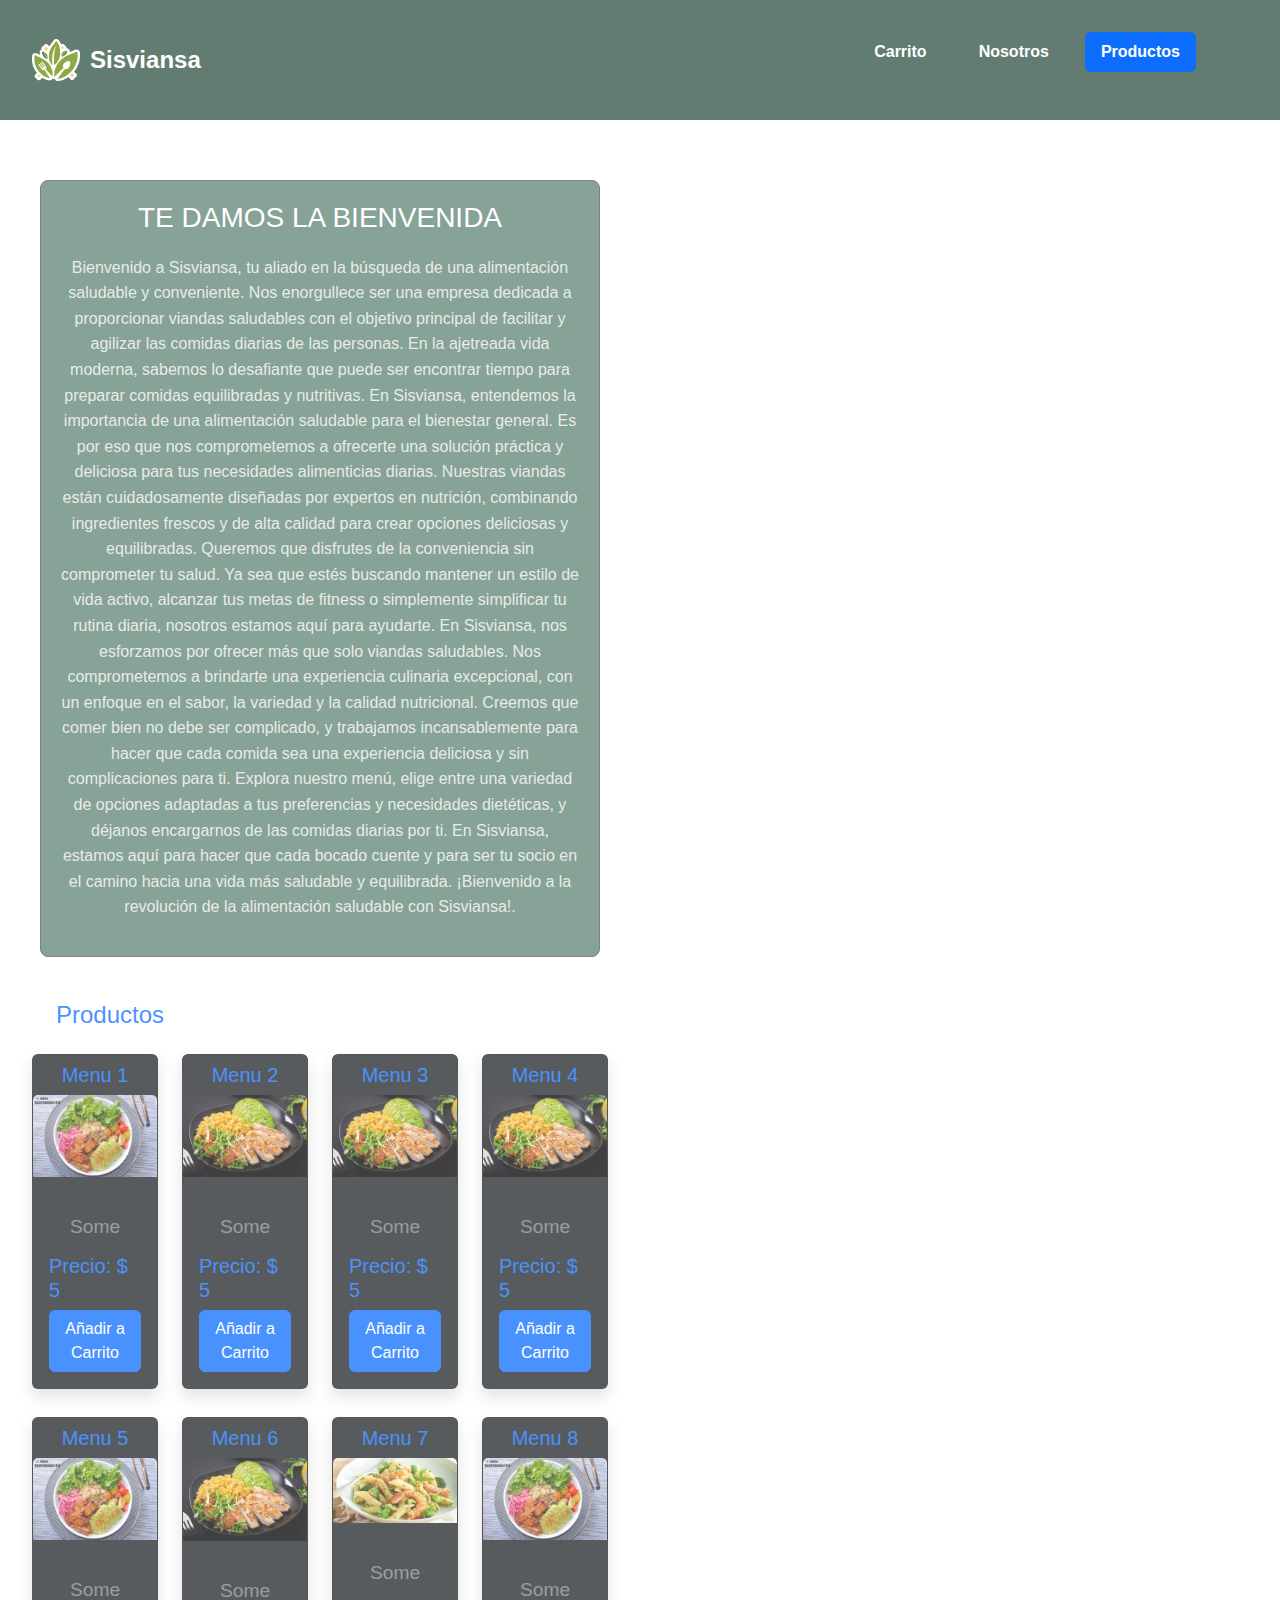
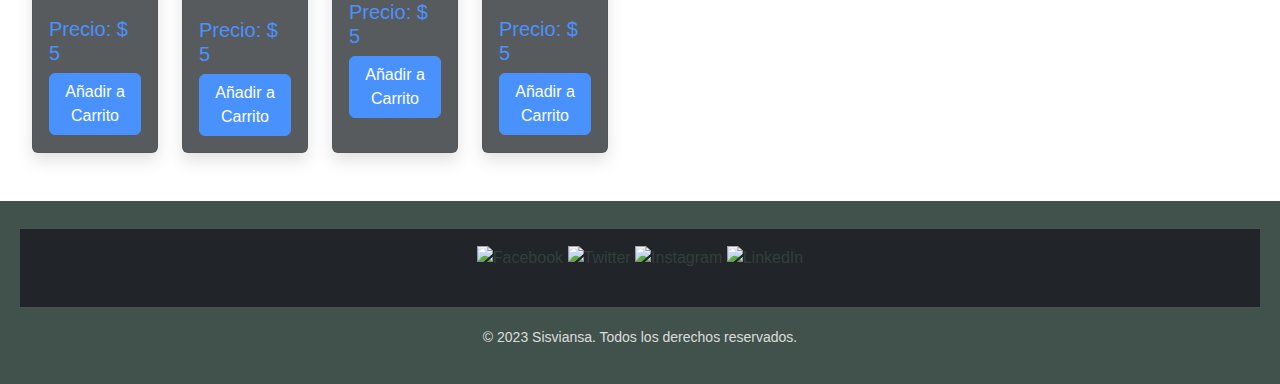
==== commit c3446015: "alguna mejora" ====
--- a/index.html
+++ b/index.html
@@ -4,17 +4,17 @@
 <head>
     <meta charset="UTF-8">
     <link href="https://cdn.jsdelivr.net/npm/bootstrap@5.3.2/dist/css/bootstrap.min.css" rel="stylesheet"
-      integrity="sha384-T3c6CoIi6uLrA9TneNEoa7RxnatzjcDSCmG1MXxSR1GAsXEV/Dwwykc2MPK8M2HN" crossorigin="anonymous">
+        integrity="sha384-T3c6CoIi6uLrA9TneNEoa7RxnatzjcDSCmG1MXxSR1GAsXEV/Dwwykc2MPK8M2HN" crossorigin="anonymous">
     <link rel="stylesheet" href="	https://cdn.jsdelivr.net/npm/bootstrap@5.3.2/dist/css/bootstrap.min.css">
-    <link rel="stylesheet" href="https://cdnjs.cloudflare.com/ajax/libs/font-awesome/5.15.3/css/all.min.css" integrity="sha384-ez2YcgV8bHP5t6ijlo9vmz77nI8Y0yoM8Qx0l1MKdROQv3PiW6cfApUbEmEymJP3" crossorigin="anonymous">
     <link rel="stylesheet" href="css/style.css">
     <link rel="stylesheet" href="css/footer.css">
     <link rel="shortcut icon" href="img/logo.png">
+    <script src="https://code.jquery.com/jquery-3.5.1.min.js"></script>
     <title>Sisviansa</title>
-  
 </head>
 
 <body>
+
     <header class=" bg-dark position-sticky top-0">
         <nav>
             <div class="logo">
@@ -22,386 +22,294 @@
                 <span>Sisviansa</span>
             </div>
             <ul class="enlaces">
-              <ul  class="nav nav-pills mb-3 py-3 container"
-              id="pills-tab"
-              role="tablist" >
-                <li class="nav-item" role="presentation">
-                  <a
-            class="nav-link"
-            id="pills-contact-tab"
-            data-bs-toggle="pill"
-            data-bs-target="#pills-contact"
-            type="button"
-            role="tab"
-            aria-controls="pills-contact"
-            aria-selected="false"
-            >Carrito</a
-          >
-                </li>
-                <li class="nav-item">
-                  <a class="nav-link" href="#">nosotros</a>
-                </li>
-                <li class="nav-item" role="presentation">
-                 <a
-                  class="nav-link active"
-                  id="pills-profile-tab"
-                  data-bs-toggle="pill"
-                  data-bs-target="#pills-profile"
-                  type="button"
-                  role="tab"
-                  aria-controls="pills-profile"
-                  aria-selected="false"
-                  >Productos</a
-                >
-                </li>
-                
-                <li class="nav-item">
-                  <a class="nav-link disabled" aria-disabled="true">salir</a>
-                  
-                </li>
-              </ul>
+                <ul class="nav nav-pills mb-3 py-3 container" id="pills-tab" role="tablist">
+                    <li class="nav-item" role="presentation">
+                        <a class="nav-link" id="pills-contact-tab" data-bs-toggle="pill" data-bs-target="#pills-contact"
+                            type="button" role="tab" aria-controls="pills-contact" aria-selected="false">Carrito</a>
+                    </li>
+                    <li class="nav-item">
+                        <a class="nav-link" href="#">Nosotros</a>
+                    </li>
+                    <li class="nav-item" role="presentation">
+                        <a class="nav-link active" id="pills-profile-tab" data-bs-toggle="pill"
+                            data-bs-target="#pills-profile" type="button" role="tab" aria-controls="pills-profile"
+                            aria-selected="false">Productos</a>
+                    </li>
+                    <li class="nav-item">
+                        <div class="sesion">
+                            <div id="navContainer"></div>
+
+                            <!-- Script para cargar los botones desde navButtons.php mediante POST -->
+                            <script>
+                                $(document).ready(function () {
+                                    // Realiza una solicitud POST para obtener los botones
+                                    $.post('php/sesion.php', function (data) {
+                                        // Coloca el contenido obtenido en el contenedor
+                                        $('#navContainer').html(data);
+                                    })
+                                        .fail(function () {
+                                            console.error('Error al cargar los botones.');
+                                        });
+                                });
+                            </script>
+                        </div>
+                    </li>
+                </ul>
             </ul>
-            <div class="sesion">
-                <a href="login.html"><button class="iniciar-sesion">Iniciar Sesión</button></a>
-                <a href="singup.html"><button class="registrarse">Registrarse</button></a>
-            </div>
         </nav>
     </header>
 
-    
     <main>
         <div id="izquierda">
-          <!-- Nuevo apartado con descripción -->
-          <div class="descripcion">
-          
-            <h2>TE DAMOS LA BIENVENIDA<p>Bienvenido a Sisviansa, tu aliado en la búsqueda de una alimentación saludable y
-                conveniente. Nos enorgullece ser una empresa dedicada a proporcionar viandas saludables con el objetivo principal
-                de facilitar y agilizar las comidas diarias de las personas.
-          
-                En la ajetreada vida moderna, sabemos lo desafiante que puede ser encontrar tiempo para preparar comidas
-                equilibradas y nutritivas. En Sisviansa, entendemos la importancia de una alimentación saludable para el bienestar
-                general. Es por eso que nos comprometemos a ofrecerte una solución práctica y deliciosa para tus necesidades
-                alimenticias diarias.
-          
-                Nuestras viandas están cuidadosamente diseñadas por expertos en nutrición, combinando ingredientes frescos y de
-                alta calidad para crear opciones deliciosas y equilibradas. Queremos que disfrutes de la conveniencia sin
-                comprometer tu salud. Ya sea que estés buscando mantener un estilo de vida activo, alcanzar tus metas de fitness o
-                simplemente simplificar tu rutina diaria, nosotros estamos aquí para ayudarte.
-          
-                En Sisviansa, nos esforzamos por ofrecer más que solo viandas saludables. Nos comprometemos a brindarte una
-                experiencia culinaria excepcional, con un enfoque en el sabor, la variedad y la calidad nutricional. Creemos que
-                comer bien no debe ser complicado, y trabajamos incansablemente para hacer que cada comida sea una experiencia
-                deliciosa y sin complicaciones para ti.
-          
-                Explora nuestro menú, elige entre una variedad de opciones adaptadas a tus preferencias y necesidades dietéticas,
-                y déjanos encargarnos de las comidas diarias por ti. En Sisviansa, estamos aquí para hacer que cada bocado cuente
-                y para ser tu socio en el camino hacia una vida más saludable y equilibrada.
-          
-                ¡Bienvenido a la revolución de la alimentación saludable con Sisviansa!.</p>
-            </h2>
-          
-          </div>
-        </div>
-      
-
+            <!-- Nuevo apartado con descripción -->
+            <div class="descripcion">
+
+                <h2>TE DAMOS LA BIENVENIDA<p>Bienvenido a Sisviansa, tu aliado en la búsqueda de una alimentación
+                        saludable y
+                        conveniente. Nos enorgullece ser una empresa dedicada a proporcionar viandas saludables con el
+                        objetivo principal
+                        de facilitar y agilizar las comidas diarias de las personas.
+
+                        En la ajetreada vida moderna, sabemos lo desafiante que puede ser encontrar tiempo para preparar
+                        comidas
+                        equilibradas y nutritivas. En Sisviansa, entendemos la importancia de una alimentación saludable
+                        para el bienestar
+                        general. Es por eso que nos comprometemos a ofrecerte una solución práctica y deliciosa para tus
+                        necesidades
+                        alimenticias diarias.
+
+                        Nuestras viandas están cuidadosamente diseñadas por expertos en nutrición, combinando
+                        ingredientes frescos y de
+                        alta calidad para crear opciones deliciosas y equilibradas. Queremos que disfrutes de la
+                        conveniencia sin
+                        comprometer tu salud. Ya sea que estés buscando mantener un estilo de vida activo, alcanzar tus
+                        metas de fitness o
+                        simplemente simplificar tu rutina diaria, nosotros estamos aquí para ayudarte.
+
+                        En Sisviansa, nos esforzamos por ofrecer más que solo viandas saludables. Nos comprometemos a
+                        brindarte una
+                        experiencia culinaria excepcional, con un enfoque en el sabor, la variedad y la calidad
+                        nutricional. Creemos que
+                        comer bien no debe ser complicado, y trabajamos incansablemente para hacer que cada comida sea
+                        una experiencia
+                        deliciosa y sin complicaciones para ti.
+
+                        Explora nuestro menú, elige entre una variedad de opciones adaptadas a tus preferencias y
+                        necesidades dietéticas,
+                        y déjanos encargarnos de las comidas diarias por ti. En Sisviansa, estamos aquí para hacer que
+                        cada bocado cuente
+                        y para ser tu socio en el camino hacia una vida más saludable y equilibrada.
+
+                        ¡Bienvenido a la revolución de la alimentación saludable con Sisviansa!.</p>
+                </h2>
+
+            </div>
+        </div>
         <div class="alert container position-sticky top-0 alert-primary hide" role="alert">
-          Producto Añadido al carrito!
-          </div>
-          <div class="alert container position-sticky top-0 alert-danger remove" role="alert">
+            Producto Añadido al carrito!
+        </div>
+        <div class="alert container position-sticky top-0 alert-danger remove" role="alert">
             Producto removido!
-          </div>
-      
-          <div class="tab-content" id="pills-tabContent">
-            <div
-              class="tab-pane fade "
-              id="pills-home"
-              role="tabpanel"
-              aria-labelledby="pills-home-tab"
-            >
-              1
-            </div>
-            <div
-              class="tab-pane fade show active container"
-              id="pills-profile"
-              role="tabpanel"
-              aria-labelledby="pills-profile-tab"
-            >
-              <h2 class="h4 m-4 text-primary">Productos</h2>
-      
-              <div class="row row-cols-sm-1 row-cols-md-2 row-cols-lg-3 row-cols-xl-4">
-      
-                <div class="col d-flex justify-content-center mb-4">
-                  <div class="card shadow mb-1 bg-dark rounded" style="width: 20rem;">
-                    <h5 class="card-title pt-2 text-center text-primary">Menu 1</h5>
-                    <img src="./img/plato3.webp" class="card-img-top" alt="...">
-                    <div class="card-body">
-                      <p class="card-text text-white-50 description">Some quick example text to build on the card title and make up the bulk of the card's content.</p>
-                      <h5 class="text-primary">Precio: <span class="precio">$ 5</span></h5>
-                      <div class="d-grid gap-2">
-                      <button  class="btn btn-primary button">Añadir a Carrito</button>
-                    </div>
-                    </div>
-                  </div>
+        </div>
+        <div class="tab-content" id="pills-tabContent">
+            <div class="tab-pane fade " id="pills-home" role="tabpanel" aria-labelledby="pills-home-tab">
+                1
+            </div>
+            <div class="tab-pane fade show active container" id="pills-profile" role="tabpanel"
+                aria-labelledby="pills-profile-tab">
+                <h2 class="h4 m-4 text-primary">Productos</h2>
+
+                <div class="row row-cols-sm-1 row-cols-md-2 row-cols-lg-3 row-cols-xl-4">
+
+                    <div class="col d-flex justify-content-center mb-4">
+                        <div class="card shadow mb-1 bg-dark rounded" style="width: 20rem;">
+                            <h5 class="card-title pt-2 text-center text-primary">Menu 1</h5>
+                            <img src="./img/plato3.webp" class="card-img-top" alt="...">
+                            <div class="card-body">
+                                <p class="card-text text-white-50 description">Some quick example text to build on the
+                                    card title and make up the bulk of the card's content.</p>
+                                <h5 class="text-primary">Precio: <span class="precio">$ 5</span></h5>
+                                <div class="d-grid gap-2">
+                                    <button class="btn btn-primary button">Añadir a Carrito</button>
+                                </div>
+                            </div>
+                        </div>
+                    </div>
+                    <div class="col d-flex justify-content-center mb-4">
+                        <div class="card shadow mb-1 bg-dark rounded" style="width: 20rem;">
+                            <h5 class="card-title pt-2 text-center text-primary">Menu 2</h5>
+                            <img src="./img/plato2.jpg" class="card-img-top" alt="...">
+                            <div class="card-body">
+                                <p class="card-text text-white-50 description">Some quick example text to build on the
+                                    card title and make up the bulk of the card's content.</p>
+                                <h5 class="text-primary">Precio: <span class="precio">$ 5</span></h5>
+                                <div class="d-grid gap-2">
+                                    <button class="btn btn-primary button">Añadir a Carrito</button>
+                                </div>
+                            </div>
+                        </div>
+                    </div>
+                    <div class="col d-flex justify-content-center mb-4">
+                        <div class="card shadow mb-1 bg-dark rounded" style="width: 20rem;">
+                            <h5 class="card-title pt-2 text-center text-primary">Menu 3 </h5>
+                            <img src="./img/plato2.jpg" class="card-img-top" alt="...">
+                            <div class="card-body">
+                                <p class="card-text text-white-50 description">Some quick example text to build on the
+                                    card title and make up the bulk of the card's content.</p>
+                                <h5 class="text-primary">Precio: <span class="precio">$ 5</span></h5>
+                                <div class="d-grid gap-2">
+                                    <button class="btn btn-primary button">Añadir a Carrito</button>
+                                </div>
+                            </div>
+                        </div>
+                    </div>
+                    <div class="col d-flex justify-content-center mb-4">
+                        <div class="card shadow mb-1 bg-dark rounded" style="width: 20rem;">
+                            <h5 class="card-title pt-2 text-center text-primary">Menu 4</h5>
+                            <img src="./img/plato2.jpg" class="card-img-top" alt="...">
+                            <div class="card-body">
+                                <p class="card-text text-white-50 description">Some quick example text to build on the
+                                    card title and make up the bulk of the card's content.</p>
+                                <h5 class="text-primary">Precio: <span class="precio">$ 5</span></h5>
+                                <div class="d-grid gap-2">
+                                    <button class="btn btn-primary button">Añadir a Carrito</button>
+                                </div>
+                            </div>
+                        </div>
+                    </div>
+                    <div class="col d-flex justify-content-center mb-4">
+                        <div class="card shadow mb-1 bg-dark rounded" style="width: 20rem;">
+                            <h5 class="card-title pt-2 text-center text-primary">Menu 5</h5>
+                            <img src="./img/plato3.webp" class="card-img-top" alt="...">
+                            <div class="card-body">
+                                <p class="card-text text-white-50 description">Some quick example text to build on the
+                                    card title and make up the bulk of the card's content.</p>
+                                <h5 class="text-primary">Precio: <span class="precio">$ 5</span></h5>
+                                <div class="d-grid gap-2">
+                                    <button class="btn btn-primary button">Añadir a Carrito</button>
+                                </div>
+                            </div>
+                        </div>
+                    </div>
+                    <div class="col d-flex justify-content-center mb-4">
+                        <div class="card shadow mb-1 bg-dark rounded" style="width: 20rem;">
+                            <h5 class="card-title pt-2 text-center text-primary">Menu 6</h5>
+                            <img src="img/plato2.jpg" class="card-img-top" alt="...">
+                            <div class="card-body">
+                                <p class="card-text text-white-50 description">Some quick example text to build on the
+                                    card title and make up the bulk of the card's content.</p>
+                                <h5 class="text-primary">Precio: <span class="precio">$ 5</span></h5>
+                                <div class="d-grid gap-2">
+                                    <button class="btn btn-primary button">Añadir a Carrito</button>
+                                </div>
+                            </div>
+                        </div>
+                    </div>
+                    <div class="col d-flex justify-content-center mb-4">
+                        <div class="card shadow mb-1 bg-dark rounded" style="width: 20rem;">
+                            <h5 class="card-title pt-2 text-center text-primary">Menu 7</h5>
+                            <img src="./img/plato1.jpg" class="card-img-top" alt="...">
+                            <div class="card-body">
+                                <p class="card-text text-white-50 description">Some quick example text to build on the
+                                    card title and make up the bulk of the card's content.</p>
+                                <h5 class="text-primary">Precio: <span class="precio">$ 5</span></h5>
+                                <div class="d-grid gap-2">
+                                    <button class="btn btn-primary button">Añadir a Carrito</button>
+                                </div>
+                            </div>
+                        </div>
+                    </div>
+                    <div class="col d-flex justify-content-center mb-4">
+                        <div class="card shadow mb-1 bg-dark rounded" style="width: 20rem;">
+                            <h5 class="card-title pt-2 text-center text-primary">Menu 8</h5>
+                            <img src="./img/plato3.webp" class="card-img-top" alt="...">
+                            <div class="card-body">
+                                <p class="card-text text-white-50 description">Some quick example text to build on the
+                                    card title and make up the bulk of the card's content.</p>
+                                <h5 class="text-primary">Precio: <span class="precio">$ 5</span></h5>
+                                <div class="d-grid gap-2">
+                                    <button class="btn btn-primary button">Añadir a Carrito</button>
+                                </div>
+                            </div>
+                        </div>
+                    </div>
+
+
                 </div>
-                <div class="col d-flex justify-content-center mb-4">
-                  <div class="card shadow mb-1 bg-dark rounded" style="width: 20rem;">
-                    <h5 class="card-title pt-2 text-center text-primary">Menu 2</h5>
-                    <img src="./img/plato2.jpg" class="card-img-top" alt="...">
-                    <div class="card-body">
-                      <p class="card-text text-white-50 description">Some quick example text to build on the card title and make up the bulk of the card's content.</p>
-                      <h5 class="text-primary">Precio: <span class="precio">$ 5</span></h5>
-                      <div class="d-grid gap-2">
-                      <button  class="btn btn-primary button">Añadir a Carrito</button>
-                    </div>
-                    </div>
-                  </div>
+
+            </div>
+            <div class="tab-pane fade carrito" id="pills-contact" role="tabpanel" aria-labelledby="pills-contact-tab">
+                <br>
+                <table class="table table-dark table-hover">
+                    <thead>
+                        <tr class="text-primary">
+                            <th scope="col">#</th>
+                            <th scope="col">Productos</th>
+                            <th scope="col">Precio</th>
+                            <th scope="col">Cantidad</th>
+                        </tr>
+                    </thead>
+                    <tbody class="tbody">
+
+
+
+                    </tbody>
+                </table>
+                <br><br>
+                <div class="row mx-4">
+                    <div class="col">
+                        <h3 class="itemCartTotal text-black">Total: 0</h3>
+                    </div>
+                    <div class="col d-flex justify-content-end">
+                        <button class="btn btn-success">COMPRAR</button>
+                    </div>
                 </div>
-                <div class="col d-flex justify-content-center mb-4">
-                  <div class="card shadow mb-1 bg-dark rounded" style="width: 20rem;">
-                    <h5 class="card-title pt-2 text-center text-primary">Menu 3 </h5>
-                    <img src="./img/plato2.jpg" class="card-img-top" alt="...">
-                    <div class="card-body">
-                      <p class="card-text text-white-50 description">Some quick example text to build on the card title and make up the bulk of the card's content.</p>
-                      <h5 class="text-primary">Precio: <span class="precio">$ 5</span></h5>
-                      <div class="d-grid gap-2">
-                      <button  class="btn btn-primary button">Añadir a Carrito</button>
-                    </div>
-                    </div>
-                  </div>
-                </div>
-                <div class="col d-flex justify-content-center mb-4">
-                  <div class="card shadow mb-1 bg-dark rounded" style="width: 20rem;">
-                    <h5 class="card-title pt-2 text-center text-primary">Menu 4</h5>
-                    <img src="./img/plato2.jpg" class="card-img-top" alt="...">
-                    <div class="card-body">
-                      <p class="card-text text-white-50 description">Some quick example text to build on the card title and make up the bulk of the card's content.</p>
-                      <h5 class="text-primary">Precio: <span class="precio">$ 5</span></h5>
-                      <div class="d-grid gap-2">
-                      <button  class="btn btn-primary button">Añadir a Carrito</button>
-                    </div>
-                    </div>
-                  </div>
-                </div>
-                <div class="col d-flex justify-content-center mb-4">
-                  <div class="card shadow mb-1 bg-dark rounded" style="width: 20rem;">
-                    <h5 class="card-title pt-2 text-center text-primary">Menu 5</h5>
-                    <img src="./img/plato3.webp" class="card-img-top" alt="...">
-                    <div class="card-body">
-                      <p class="card-text text-white-50 description">Some quick example text to build on the card title and make up the bulk of the card's content.</p>
-                      <h5 class="text-primary">Precio: <span class="precio">$ 5</span></h5>
-                      <div class="d-grid gap-2">
-                      <button  class="btn btn-primary button">Añadir a Carrito</button>
-                    </div>
-                    </div>
-                  </div>
-                </div>
-                <div class="col d-flex justify-content-center mb-4">
-                  <div class="card shadow mb-1 bg-dark rounded" style="width: 20rem;">
-                    <h5 class="card-title pt-2 text-center text-primary">Menu 6</h5>
-                    <img src="img/plato2.jpg" class="card-img-top" alt="...">
-                    <div class="card-body">
-                      <p class="card-text text-white-50 description">Some quick example text to build on the card title and make up the bulk of the card's content.</p>
-                      <h5 class="text-primary">Precio: <span class="precio">$ 5</span></h5>
-                      <div class="d-grid gap-2">
-                      <button  class="btn btn-primary button">Añadir a Carrito</button>
-                    </div>
-                    </div>
-                  </div>
-                </div>
-                <div class="col d-flex justify-content-center mb-4">
-                  <div class="card shadow mb-1 bg-dark rounded" style="width: 20rem;">
-                    <h5 class="card-title pt-2 text-center text-primary">Menu 7</h5>
-                    <img src="./img/plato1.jpg" class="card-img-top" alt="...">
-                    <div class="card-body">
-                      <p class="card-text text-white-50 description">Some quick example text to build on the card title and make up the bulk of the card's content.</p>
-                      <h5 class="text-primary">Precio: <span class="precio">$ 5</span></h5>
-                      <div class="d-grid gap-2">
-                      <button  class="btn btn-primary button">Añadir a Carrito</button>
-                    </div>
-                    </div>
-                  </div>
-                </div>
-                <div class="col d-flex justify-content-center mb-4">
-                  <div class="card shadow mb-1 bg-dark rounded" style="width: 20rem;">
-                    <h5 class="card-title pt-2 text-center text-primary">Menu 8</h5>
-                    <img src="./img/plato3.webp" class="card-img-top" alt="...">
-                    <div class="card-body">
-                      <p class="card-text text-white-50 description">Some quick example text to build on the card title and make up the bulk of the card's content.</p>
-                      <h5 class="text-primary">Precio: <span class="precio">$ 5</span></h5>
-                      <div class="d-grid gap-2">
-                      <button  class="btn btn-primary button">Añadir a Carrito</button>
-                    </div>
-                    </div>
-                  </div>
-                </div>
-      
-      
-              </div>
-      
-            </div>
-            <div
-              class="tab-pane fade carrito"
-              id="pills-contact"
-              role="tabpanel"
-              aria-labelledby="pills-contact-tab"
-            >
-            <br>
-            <table class="table table-dark table-hover">
-              <thead>
-                <tr class="text-primary">
-                  <th scope="col">#</th>
-                  <th scope="col">Productos</th>
-                  <th scope="col">Precio</th>
-                  <th scope="col">Cantidad</th>
-                </tr>
-              </thead>
-              <tbody class="tbody">
-                
-              
-                
-              </tbody>
-            </table>
-            <br><br>
-          
-          </head>
-          <body>
-          
-          <div class="container">
-            <div class="row mx-4">
-              <div class="col">
-                <h3 class="itemCartTotal text-black">Total: 0</h3>
-              </div>
-              <div class="col d-flex justify-content-end">
-                <!-- Botón de Compra con evento onclick -->
-                <button class="btn btn-success" onclick="mostrarModal()">COMPRAR</button>
-              </div>
-            </div>
-          </div>
-          
-          <!-- Ventana modal para el formulario de compra -->
-          <div id="modal" class="modal-background">
-            <div class="modal-content">
-              <h2>Formulario de Compra</h2>
-              <form  id="compraForm" action="Compra.php" method="post">
-                
-          
-                <label for="medioPago">Medio de pago:</label>
-                <select name="medioPago">
-                  <option value="tarjeta">Tarjeta de crédito</option>
-                  <option value="efectivo">Efectivo</option>
-                  <!-- Agrega más opciones según tus necesidades -->
-                </select><br>
-          
-             
-          
-                <label for="productos">Productos:</label><br>
-             
-                  <div id="productosChecklist"></div>
-                 
-                <input type="submit" value="Comprar">
-              </form>
-          
-                <!-- ... Otros campos del formulario ... -->
-          
-                <button class="close-button" onclick="cerrarModal()"><i class="fas fa-times">x</i></button>
-              </form>
-            </div>
-          </div>
-          <script>
-            
-          </script>
-          <script>function cerrarModal() {
-            document.getElementById('modal').style.display = 'none';
-        }</script>
-          <script>
-            // Función para mostrar la ventana modal al hacer clic en el botón "Comprar"
-            function mostrarModal() {
-              // Muestra el fondo oscuro y la ventana modal
-              document.getElementById('modal').style.display = 'flex';
-            }
-          </script>
-          
-      
-
-          
-          <script
-            src="https://code.jquery.com/jquery-3.5.1.js"
-            integrity="sha256-QWo7LDvxbWT2tbbQ97B53yJnYU3WhH/C8ycbRAkjPDc="
-            crossorigin="anonymous"
-          ></script>
-          <!-- JavaScript Bundle with Popper -->
-          <script
-            src="https://cdn.jsdelivr.net/npm/bootstrap@5.0.0-beta2/dist/js/bootstrap.bundle.min.js"
+
+            </div>
+        </div>
+        <script src="https://code.jquery.com/jquery-3.5.1.js"
+            integrity="sha256-QWo7LDvxbWT2tbbQ97B53yJnYU3WhH/C8ycbRAkjPDc=" crossorigin="anonymous"></script>
+        <!-- JavaScript Bundle with Popper -->
+        <script src="https://cdn.jsdelivr.net/npm/bootstrap@5.0.0-beta2/dist/js/bootstrap.bundle.min.js"
             integrity="sha384-b5kHyXgcpbZJO/tY9Ul7kGkf1S0CWuKcCD38l8YkeH8z8QjE0GmW1gYU5S9FOnJ0"
-            crossorigin="anonymous"
-          ></script>
-          <script src="./script/scripts.js"></script>
-        </body>
-      </html>
-
-
-
+            crossorigin="anonymous"></script>
+        <script src="./script/scripts.js"></script>
     </main>
-    <article>
-        <section></section>
-    </article>
-    <aside></aside>
+
     <footer>
-      <div class="bg-dark p-3 mt-2">
-        <a href="#" target="_blank"><img src="img/facebook-icon.png" alt="Facebook"></a>
-        <a href="#" target="_blank"><img src="img/twitter-icon.png" alt="Twitter"></a>
-        <a href="#" target="_blank"><img src="img/instagram-icon.png" alt="Instagram"></a>
-        <a href="#" target="_blank"><img src="img/linkedin-icon.png" alt="LinkedIn"></a>
-        <p class="text-center m-0 text-muted">JSON DEV - VANILLA JAVASCRIPT</p>
-      </div>
-      <p>&copy; 2023 Sisviansa. Todos los derechos reservados.</p>
+        <div class="bg-dark p-3 mt-2">
+            <a href="#" target="_blank"><img src="img/facebook-icon.png" alt="Facebook"></a>
+            <a href="#" target="_blank"><img src="img/twitter-icon.png" alt="Twitter"></a>
+            <a href="#" target="_blank"><img src="img/instagram-icon.png" alt="Instagram"></a>
+            <a href="#" target="_blank"><img src="img/linkedin-icon.png" alt="LinkedIn"></a>
+            <p class="text-center m-0 text-muted">JSON DEV - VANILLA JAVASCRIPT</p>
+        </div>
+        <p>&copy; 2023 Sisviansa. Todos los derechos reservados.</p>
     </footer>
     
-    <script src="https://code.jquery.com/jquery-3.5.1.js" integrity="sha256-QWo7LDvxbWT2tbbQ97B53yJnYU3WhH/C8ycbRAkjPDc="
-    crossorigin="anonymous"></script>
-<script src="https://cdn.jsdelivr.net/npm/bootstrap@5.0.0-beta2/dist/js/bootstrap.bundle.min.js"
-    integrity="sha384-b5kHyXgcpbZJO/tY9Ul7kGkf1S0CWuKcCD38l8YkeH8z8QjE0GmW1gYU5S9FOnJ0"
-    crossorigin="anonymous"></script>
-<script src="./script/scripts.js"></script>
-
-
-<script>
-    $(document).ready(function () {
-        $(".button").click(function () {
-            $(".alert-primary").addClass("show").removeClass("hide");
-            setTimeout(function () {
-                $(".alert-primary").addClass("hide").removeClass("show");
-            }, 2000);
+    <script src="https://code.jquery.com/jquery-3.5.1.js"
+        integrity="sha256-QWo7LDvxbWT2tbbQ97B53yJnYU3WhH/C8ycbRAkjPDc=" crossorigin="anonymous"></script>
+    <script src="https://cdn.jsdelivr.net/npm/bootstrap@5.0.0-beta2/dist/js/bootstrap.bundle.min.js"
+        integrity="sha384-b5kHyXgcpbZJO/tY9Ul7kGkf1S0CWuKcCD38l8YkeH8z8QjE0GmW1gYU5S9FOnJ0"
+        crossorigin="anonymous"></script>
+    <script src="./script/scripts.js"></script>
+    <script>
+        $(document).ready(function () {
+            $(".button").click(function () {
+                $(".alert-primary").addClass("show").removeClass("hide");
+                setTimeout(function () {
+                    $(".alert-primary").addClass("hide").removeClass("show");
+                }, 2000);
+            });
+
+            $(".remove").click(function () {
+                $(".alert-danger").addClass("show").removeClass("hide");
+                setTimeout(function () {
+                    $(".alert-danger").addClass("hide").removeClass("show");
+                }, 2000);
+            });
         });
-
-        $(".remove").click(function () {
-            $(".alert-danger").addClass("show").removeClass("hide");
-            setTimeout(function () {
-                $(".alert-danger").addClass("hide").removeClass("show");
-            }, 2000);
-        });
-    });
-</script>
+    </script>
 </body>
 
-</html>
-
-<!--<nav>
-    <div class="nav">
-        <div class="nav-cont-1">
-            <img class="cont-1" id="logo" src="img/logo.png" alt="Logo Sisviansa"></a>
-            <h3 class="cont-1">Sisviansa</h3>
-        </div>
-        <div class="nav-cont-2">
-            <a class="cont-2" href="#">Inicio</a>
-            <a class="cont-2" href="#">Nosotros</a>
-            <a class="cont-2" href="#">Ayuda</a>
-            <a class="cont-2" href="#"><img id="icono" src="img/carrito.png" alt="Carrito de compras"></a>
-            <a class="cont-2" href="#"><img id="icono" src="img/lupa.png" alt="Icono de buscador"></a>
-        </div>
-        <div class="nav-cont-3">
-            <a class="cont-3" href="php-login/login.php"><input type="button" value="Iniciar sesión"></a>
-            <a class="cont-3" href="php-login/singup.php"><input type="button" value="Registrarse"></a>
-        </div>
-    </div>
-</nav>-->+</html>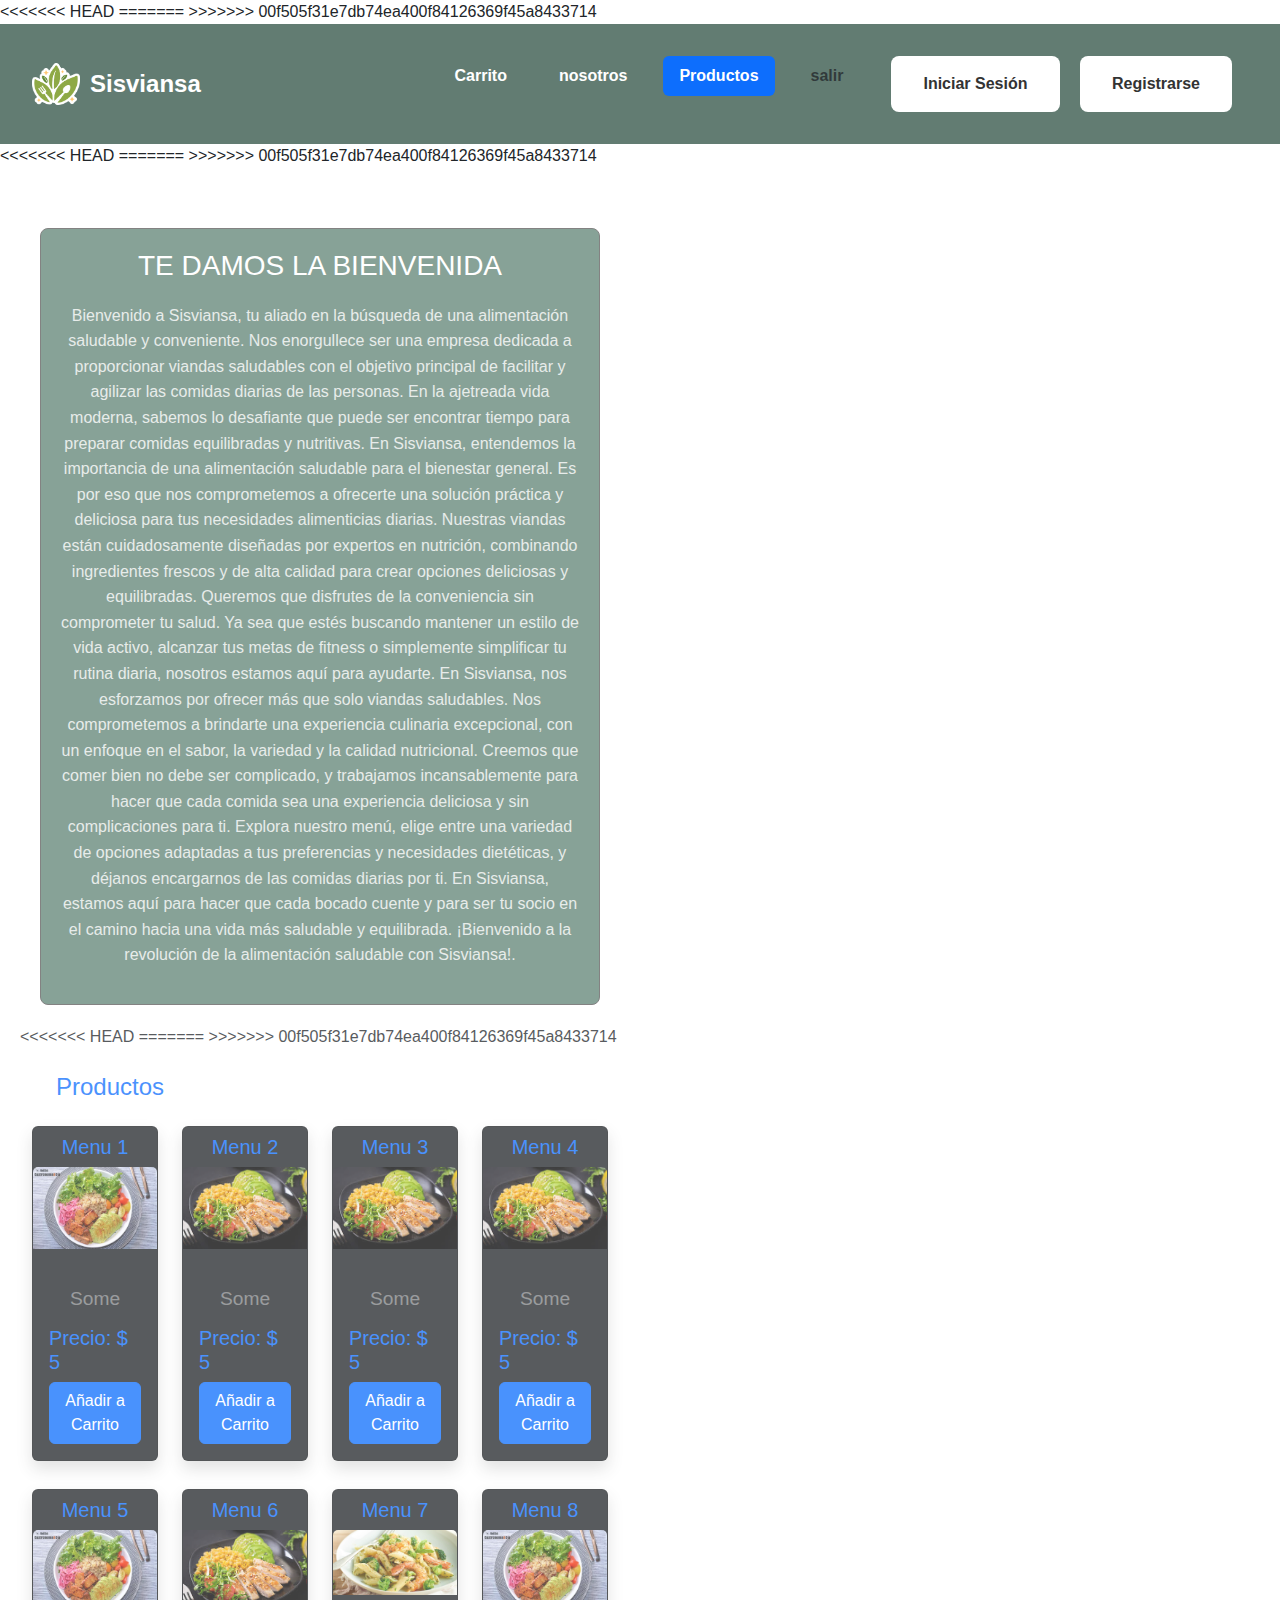
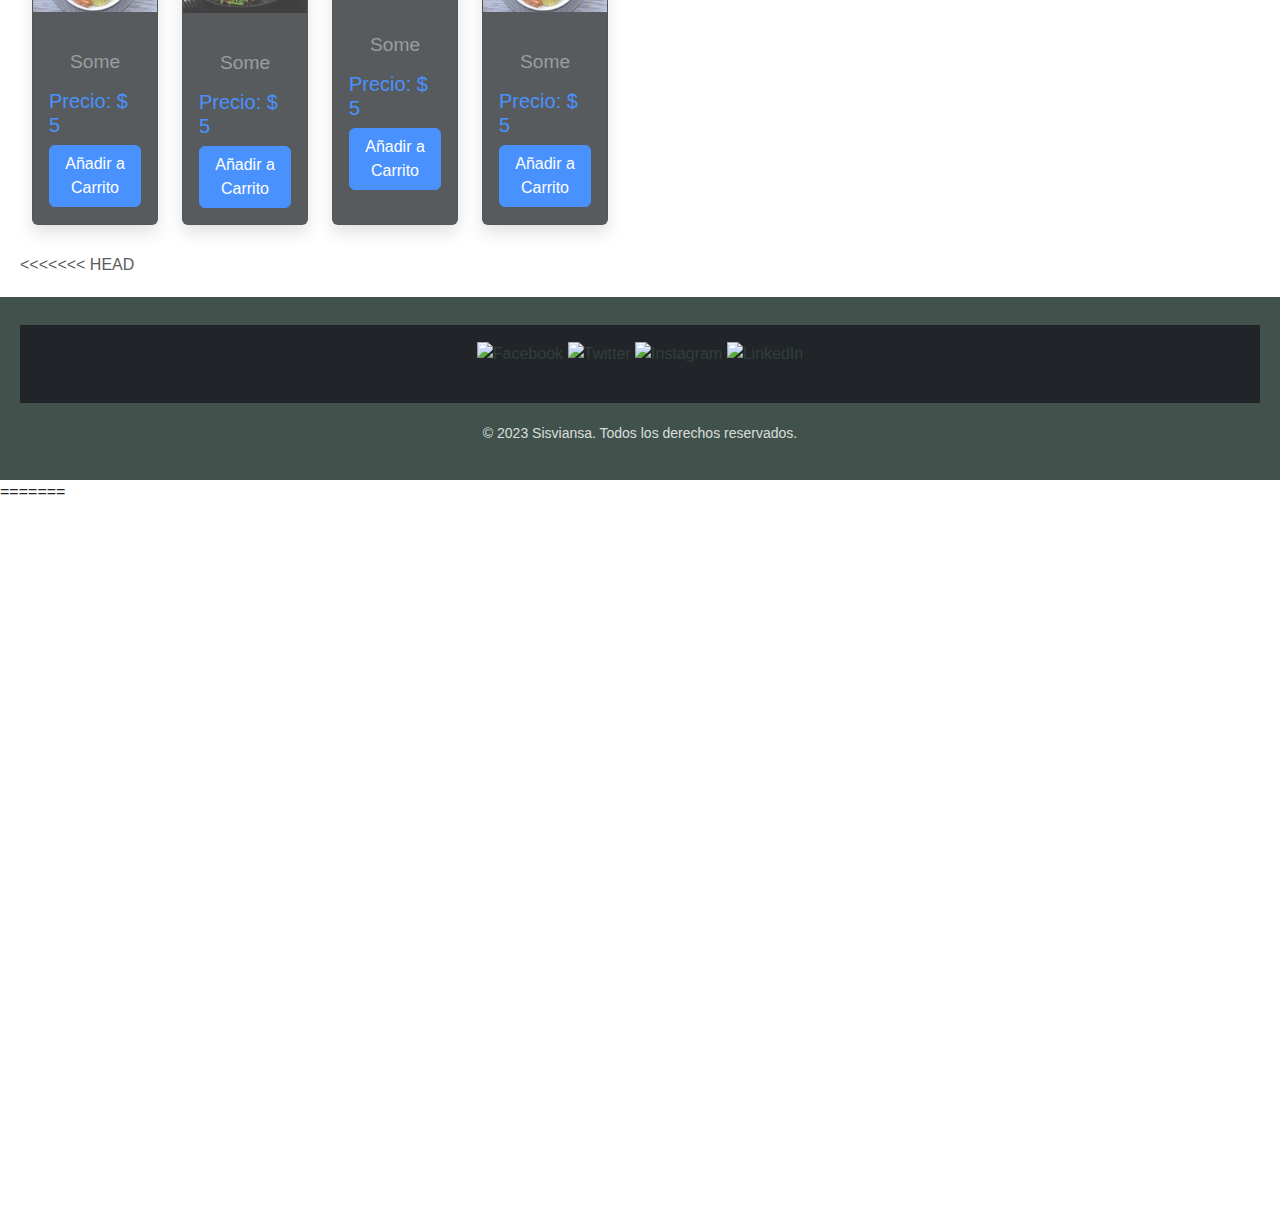
==== commit 03f7cbbb: "alguna mejora" ====
--- a/index.html
+++ b/index.html
@@ -4,13 +4,17 @@
 <head>
     <meta charset="UTF-8">
     <link href="https://cdn.jsdelivr.net/npm/bootstrap@5.3.2/dist/css/bootstrap.min.css" rel="stylesheet"
-        integrity="sha384-T3c6CoIi6uLrA9TneNEoa7RxnatzjcDSCmG1MXxSR1GAsXEV/Dwwykc2MPK8M2HN" crossorigin="anonymous">
+      integrity="sha384-T3c6CoIi6uLrA9TneNEoa7RxnatzjcDSCmG1MXxSR1GAsXEV/Dwwykc2MPK8M2HN" crossorigin="anonymous">
     <link rel="stylesheet" href="	https://cdn.jsdelivr.net/npm/bootstrap@5.3.2/dist/css/bootstrap.min.css">
+    <link rel="stylesheet" href="https://cdnjs.cloudflare.com/ajax/libs/font-awesome/5.15.3/css/all.min.css" integrity="sha384-ez2YcgV8bHP5t6ijlo9vmz77nI8Y0yoM8Qx0l1MKdROQv3PiW6cfApUbEmEymJP3" crossorigin="anonymous">
     <link rel="stylesheet" href="css/style.css">
     <link rel="stylesheet" href="css/footer.css">
     <link rel="shortcut icon" href="img/logo.png">
-    <script src="https://code.jquery.com/jquery-3.5.1.min.js"></script>
     <title>Sisviansa</title>
+<<<<<<< HEAD
+=======
+  
+>>>>>>> 00f505f31e7db74ea400f84126369f45a8433714
 </head>
 
 <body>
@@ -22,250 +26,237 @@
                 <span>Sisviansa</span>
             </div>
             <ul class="enlaces">
-                <ul class="nav nav-pills mb-3 py-3 container" id="pills-tab" role="tablist">
-                    <li class="nav-item" role="presentation">
-                        <a class="nav-link" id="pills-contact-tab" data-bs-toggle="pill" data-bs-target="#pills-contact"
-                            type="button" role="tab" aria-controls="pills-contact" aria-selected="false">Carrito</a>
-                    </li>
-                    <li class="nav-item">
-                        <a class="nav-link" href="#">Nosotros</a>
-                    </li>
-                    <li class="nav-item" role="presentation">
-                        <a class="nav-link active" id="pills-profile-tab" data-bs-toggle="pill"
-                            data-bs-target="#pills-profile" type="button" role="tab" aria-controls="pills-profile"
-                            aria-selected="false">Productos</a>
-                    </li>
-                    <li class="nav-item">
-                        <div class="sesion">
-                            <div id="navContainer"></div>
-
-                            <!-- Script para cargar los botones desde navButtons.php mediante POST -->
-                            <script>
-                                $(document).ready(function () {
-                                    // Realiza una solicitud POST para obtener los botones
-                                    $.post('php/sesion.php', function (data) {
-                                        // Coloca el contenido obtenido en el contenedor
-                                        $('#navContainer').html(data);
-                                    })
-                                        .fail(function () {
-                                            console.error('Error al cargar los botones.');
-                                        });
-                                });
-                            </script>
-                        </div>
-                    </li>
-                </ul>
+              <ul  class="nav nav-pills mb-3 py-3 container"
+              id="pills-tab"
+              role="tablist" >
+                <li class="nav-item" role="presentation">
+                  <a
+            class="nav-link"
+            id="pills-contact-tab"
+            data-bs-toggle="pill"
+            data-bs-target="#pills-contact"
+            type="button"
+            role="tab"
+            aria-controls="pills-contact"
+            aria-selected="false"
+            >Carrito</a
+          >
+                </li>
+                <li class="nav-item">
+                  <a class="nav-link" href="#">nosotros</a>
+                </li>
+                <li class="nav-item" role="presentation">
+                 <a
+                  class="nav-link active"
+                  id="pills-profile-tab"
+                  data-bs-toggle="pill"
+                  data-bs-target="#pills-profile"
+                  type="button"
+                  role="tab"
+                  aria-controls="pills-profile"
+                  aria-selected="false"
+                  >Productos</a
+                >
+                </li>
+                
+                <li class="nav-item">
+                  <a class="nav-link disabled" aria-disabled="true">salir</a>
+                  
+                </li>
+              </ul>
             </ul>
+            <div class="sesion">
+                <a href="login.html"><button class="iniciar-sesion">Iniciar Sesión</button></a>
+                <a href="singup.html"><button class="registrarse">Registrarse</button></a>
+            </div>
         </nav>
     </header>
 
+<<<<<<< HEAD
+=======
+    
+>>>>>>> 00f505f31e7db74ea400f84126369f45a8433714
     <main>
         <div id="izquierda">
-            <!-- Nuevo apartado con descripción -->
-            <div class="descripcion">
-
-                <h2>TE DAMOS LA BIENVENIDA<p>Bienvenido a Sisviansa, tu aliado en la búsqueda de una alimentación
-                        saludable y
-                        conveniente. Nos enorgullece ser una empresa dedicada a proporcionar viandas saludables con el
-                        objetivo principal
-                        de facilitar y agilizar las comidas diarias de las personas.
-
-                        En la ajetreada vida moderna, sabemos lo desafiante que puede ser encontrar tiempo para preparar
-                        comidas
-                        equilibradas y nutritivas. En Sisviansa, entendemos la importancia de una alimentación saludable
-                        para el bienestar
-                        general. Es por eso que nos comprometemos a ofrecerte una solución práctica y deliciosa para tus
-                        necesidades
-                        alimenticias diarias.
-
-                        Nuestras viandas están cuidadosamente diseñadas por expertos en nutrición, combinando
-                        ingredientes frescos y de
-                        alta calidad para crear opciones deliciosas y equilibradas. Queremos que disfrutes de la
-                        conveniencia sin
-                        comprometer tu salud. Ya sea que estés buscando mantener un estilo de vida activo, alcanzar tus
-                        metas de fitness o
-                        simplemente simplificar tu rutina diaria, nosotros estamos aquí para ayudarte.
-
-                        En Sisviansa, nos esforzamos por ofrecer más que solo viandas saludables. Nos comprometemos a
-                        brindarte una
-                        experiencia culinaria excepcional, con un enfoque en el sabor, la variedad y la calidad
-                        nutricional. Creemos que
-                        comer bien no debe ser complicado, y trabajamos incansablemente para hacer que cada comida sea
-                        una experiencia
-                        deliciosa y sin complicaciones para ti.
-
-                        Explora nuestro menú, elige entre una variedad de opciones adaptadas a tus preferencias y
-                        necesidades dietéticas,
-                        y déjanos encargarnos de las comidas diarias por ti. En Sisviansa, estamos aquí para hacer que
-                        cada bocado cuente
-                        y para ser tu socio en el camino hacia una vida más saludable y equilibrada.
-
-                        ¡Bienvenido a la revolución de la alimentación saludable con Sisviansa!.</p>
-                </h2>
-
-            </div>
-        </div>
+          <!-- Nuevo apartado con descripción -->
+          <div class="descripcion">
+          
+            <h2>TE DAMOS LA BIENVENIDA<p>Bienvenido a Sisviansa, tu aliado en la búsqueda de una alimentación saludable y
+                conveniente. Nos enorgullece ser una empresa dedicada a proporcionar viandas saludables con el objetivo principal
+                de facilitar y agilizar las comidas diarias de las personas.
+          
+                En la ajetreada vida moderna, sabemos lo desafiante que puede ser encontrar tiempo para preparar comidas
+                equilibradas y nutritivas. En Sisviansa, entendemos la importancia de una alimentación saludable para el bienestar
+                general. Es por eso que nos comprometemos a ofrecerte una solución práctica y deliciosa para tus necesidades
+                alimenticias diarias.
+          
+                Nuestras viandas están cuidadosamente diseñadas por expertos en nutrición, combinando ingredientes frescos y de
+                alta calidad para crear opciones deliciosas y equilibradas. Queremos que disfrutes de la conveniencia sin
+                comprometer tu salud. Ya sea que estés buscando mantener un estilo de vida activo, alcanzar tus metas de fitness o
+                simplemente simplificar tu rutina diaria, nosotros estamos aquí para ayudarte.
+          
+                En Sisviansa, nos esforzamos por ofrecer más que solo viandas saludables. Nos comprometemos a brindarte una
+                experiencia culinaria excepcional, con un enfoque en el sabor, la variedad y la calidad nutricional. Creemos que
+                comer bien no debe ser complicado, y trabajamos incansablemente para hacer que cada comida sea una experiencia
+                deliciosa y sin complicaciones para ti.
+          
+                Explora nuestro menú, elige entre una variedad de opciones adaptadas a tus preferencias y necesidades dietéticas,
+                y déjanos encargarnos de las comidas diarias por ti. En Sisviansa, estamos aquí para hacer que cada bocado cuente
+                y para ser tu socio en el camino hacia una vida más saludable y equilibrada.
+          
+                ¡Bienvenido a la revolución de la alimentación saludable con Sisviansa!.</p>
+            </h2>
+          
+          </div>
+        </div>
+<<<<<<< HEAD
+=======
+      
+
+>>>>>>> 00f505f31e7db74ea400f84126369f45a8433714
         <div class="alert container position-sticky top-0 alert-primary hide" role="alert">
-            Producto Añadido al carrito!
-        </div>
-        <div class="alert container position-sticky top-0 alert-danger remove" role="alert">
+          Producto Añadido al carrito!
+          </div>
+          <div class="alert container position-sticky top-0 alert-danger remove" role="alert">
             Producto removido!
+<<<<<<< HEAD
         </div>
         <div class="tab-content" id="pills-tabContent">
             <div class="tab-pane fade " id="pills-home" role="tabpanel" aria-labelledby="pills-home-tab">
                 1
-            </div>
-            <div class="tab-pane fade show active container" id="pills-profile" role="tabpanel"
-                aria-labelledby="pills-profile-tab">
-                <h2 class="h4 m-4 text-primary">Productos</h2>
-
-                <div class="row row-cols-sm-1 row-cols-md-2 row-cols-lg-3 row-cols-xl-4">
-
-                    <div class="col d-flex justify-content-center mb-4">
-                        <div class="card shadow mb-1 bg-dark rounded" style="width: 20rem;">
-                            <h5 class="card-title pt-2 text-center text-primary">Menu 1</h5>
-                            <img src="./img/plato3.webp" class="card-img-top" alt="...">
-                            <div class="card-body">
-                                <p class="card-text text-white-50 description">Some quick example text to build on the
-                                    card title and make up the bulk of the card's content.</p>
-                                <h5 class="text-primary">Precio: <span class="precio">$ 5</span></h5>
-                                <div class="d-grid gap-2">
-                                    <button class="btn btn-primary button">Añadir a Carrito</button>
-                                </div>
-                            </div>
-                        </div>
-                    </div>
-                    <div class="col d-flex justify-content-center mb-4">
-                        <div class="card shadow mb-1 bg-dark rounded" style="width: 20rem;">
-                            <h5 class="card-title pt-2 text-center text-primary">Menu 2</h5>
-                            <img src="./img/plato2.jpg" class="card-img-top" alt="...">
-                            <div class="card-body">
-                                <p class="card-text text-white-50 description">Some quick example text to build on the
-                                    card title and make up the bulk of the card's content.</p>
-                                <h5 class="text-primary">Precio: <span class="precio">$ 5</span></h5>
-                                <div class="d-grid gap-2">
-                                    <button class="btn btn-primary button">Añadir a Carrito</button>
-                                </div>
-                            </div>
-                        </div>
-                    </div>
-                    <div class="col d-flex justify-content-center mb-4">
-                        <div class="card shadow mb-1 bg-dark rounded" style="width: 20rem;">
-                            <h5 class="card-title pt-2 text-center text-primary">Menu 3 </h5>
-                            <img src="./img/plato2.jpg" class="card-img-top" alt="...">
-                            <div class="card-body">
-                                <p class="card-text text-white-50 description">Some quick example text to build on the
-                                    card title and make up the bulk of the card's content.</p>
-                                <h5 class="text-primary">Precio: <span class="precio">$ 5</span></h5>
-                                <div class="d-grid gap-2">
-                                    <button class="btn btn-primary button">Añadir a Carrito</button>
-                                </div>
-                            </div>
-                        </div>
-                    </div>
-                    <div class="col d-flex justify-content-center mb-4">
-                        <div class="card shadow mb-1 bg-dark rounded" style="width: 20rem;">
-                            <h5 class="card-title pt-2 text-center text-primary">Menu 4</h5>
-                            <img src="./img/plato2.jpg" class="card-img-top" alt="...">
-                            <div class="card-body">
-                                <p class="card-text text-white-50 description">Some quick example text to build on the
-                                    card title and make up the bulk of the card's content.</p>
-                                <h5 class="text-primary">Precio: <span class="precio">$ 5</span></h5>
-                                <div class="d-grid gap-2">
-                                    <button class="btn btn-primary button">Añadir a Carrito</button>
-                                </div>
-                            </div>
-                        </div>
-                    </div>
-                    <div class="col d-flex justify-content-center mb-4">
-                        <div class="card shadow mb-1 bg-dark rounded" style="width: 20rem;">
-                            <h5 class="card-title pt-2 text-center text-primary">Menu 5</h5>
-                            <img src="./img/plato3.webp" class="card-img-top" alt="...">
-                            <div class="card-body">
-                                <p class="card-text text-white-50 description">Some quick example text to build on the
-                                    card title and make up the bulk of the card's content.</p>
-                                <h5 class="text-primary">Precio: <span class="precio">$ 5</span></h5>
-                                <div class="d-grid gap-2">
-                                    <button class="btn btn-primary button">Añadir a Carrito</button>
-                                </div>
-                            </div>
-                        </div>
-                    </div>
-                    <div class="col d-flex justify-content-center mb-4">
-                        <div class="card shadow mb-1 bg-dark rounded" style="width: 20rem;">
-                            <h5 class="card-title pt-2 text-center text-primary">Menu 6</h5>
-                            <img src="img/plato2.jpg" class="card-img-top" alt="...">
-                            <div class="card-body">
-                                <p class="card-text text-white-50 description">Some quick example text to build on the
-                                    card title and make up the bulk of the card's content.</p>
-                                <h5 class="text-primary">Precio: <span class="precio">$ 5</span></h5>
-                                <div class="d-grid gap-2">
-                                    <button class="btn btn-primary button">Añadir a Carrito</button>
-                                </div>
-                            </div>
-                        </div>
-                    </div>
-                    <div class="col d-flex justify-content-center mb-4">
-                        <div class="card shadow mb-1 bg-dark rounded" style="width: 20rem;">
-                            <h5 class="card-title pt-2 text-center text-primary">Menu 7</h5>
-                            <img src="./img/plato1.jpg" class="card-img-top" alt="...">
-                            <div class="card-body">
-                                <p class="card-text text-white-50 description">Some quick example text to build on the
-                                    card title and make up the bulk of the card's content.</p>
-                                <h5 class="text-primary">Precio: <span class="precio">$ 5</span></h5>
-                                <div class="d-grid gap-2">
-                                    <button class="btn btn-primary button">Añadir a Carrito</button>
-                                </div>
-                            </div>
-                        </div>
-                    </div>
-                    <div class="col d-flex justify-content-center mb-4">
-                        <div class="card shadow mb-1 bg-dark rounded" style="width: 20rem;">
-                            <h5 class="card-title pt-2 text-center text-primary">Menu 8</h5>
-                            <img src="./img/plato3.webp" class="card-img-top" alt="...">
-                            <div class="card-body">
-                                <p class="card-text text-white-50 description">Some quick example text to build on the
-                                    card title and make up the bulk of the card's content.</p>
-                                <h5 class="text-primary">Precio: <span class="precio">$ 5</span></h5>
-                                <div class="d-grid gap-2">
-                                    <button class="btn btn-primary button">Añadir a Carrito</button>
-                                </div>
-                            </div>
-                        </div>
-                    </div>
-
-
-                </div>
-
-            </div>
-            <div class="tab-pane fade carrito" id="pills-contact" role="tabpanel" aria-labelledby="pills-contact-tab">
-                <br>
-                <table class="table table-dark table-hover">
-                    <thead>
-                        <tr class="text-primary">
-                            <th scope="col">#</th>
-                            <th scope="col">Productos</th>
-                            <th scope="col">Precio</th>
-                            <th scope="col">Cantidad</th>
-                        </tr>
-                    </thead>
-                    <tbody class="tbody">
-
-
-
-                    </tbody>
-                </table>
-                <br><br>
-                <div class="row mx-4">
-                    <div class="col">
-                        <h3 class="itemCartTotal text-black">Total: 0</h3>
-                    </div>
-                    <div class="col d-flex justify-content-end">
-                        <button class="btn btn-success">COMPRAR</button>
-                    </div>
-                </div>
-
-            </div>
+=======
+          </div>
+      
+          <div class="tab-content" id="pills-tabContent">
+            <div
+              class="tab-pane fade "
+              id="pills-home"
+              role="tabpanel"
+              aria-labelledby="pills-home-tab"
+            >
+              1
+>>>>>>> 00f505f31e7db74ea400f84126369f45a8433714
+            </div>
+            <div
+              class="tab-pane fade show active container"
+              id="pills-profile"
+              role="tabpanel"
+              aria-labelledby="pills-profile-tab"
+            >
+              <h2 class="h4 m-4 text-primary">Productos</h2>
+      
+              <div class="row row-cols-sm-1 row-cols-md-2 row-cols-lg-3 row-cols-xl-4">
+      
+                <div class="col d-flex justify-content-center mb-4">
+                  <div class="card shadow mb-1 bg-dark rounded" style="width: 20rem;">
+                    <h5 class="card-title pt-2 text-center text-primary">Menu 1</h5>
+                    <img src="./img/plato3.webp" class="card-img-top" alt="...">
+                    <div class="card-body">
+                      <p class="card-text text-white-50 description">Some quick example text to build on the card title and make up the bulk of the card's content.</p>
+                      <h5 class="text-primary">Precio: <span class="precio">$ 5</span></h5>
+                      <div class="d-grid gap-2">
+                      <button  class="btn btn-primary button">Añadir a Carrito</button>
+                    </div>
+                    </div>
+                  </div>
+                </div>
+                <div class="col d-flex justify-content-center mb-4">
+                  <div class="card shadow mb-1 bg-dark rounded" style="width: 20rem;">
+                    <h5 class="card-title pt-2 text-center text-primary">Menu 2</h5>
+                    <img src="./img/plato2.jpg" class="card-img-top" alt="...">
+                    <div class="card-body">
+                      <p class="card-text text-white-50 description">Some quick example text to build on the card title and make up the bulk of the card's content.</p>
+                      <h5 class="text-primary">Precio: <span class="precio">$ 5</span></h5>
+                      <div class="d-grid gap-2">
+                      <button  class="btn btn-primary button">Añadir a Carrito</button>
+                    </div>
+                    </div>
+                  </div>
+                </div>
+                <div class="col d-flex justify-content-center mb-4">
+                  <div class="card shadow mb-1 bg-dark rounded" style="width: 20rem;">
+                    <h5 class="card-title pt-2 text-center text-primary">Menu 3 </h5>
+                    <img src="./img/plato2.jpg" class="card-img-top" alt="...">
+                    <div class="card-body">
+                      <p class="card-text text-white-50 description">Some quick example text to build on the card title and make up the bulk of the card's content.</p>
+                      <h5 class="text-primary">Precio: <span class="precio">$ 5</span></h5>
+                      <div class="d-grid gap-2">
+                      <button  class="btn btn-primary button">Añadir a Carrito</button>
+                    </div>
+                    </div>
+                  </div>
+                </div>
+                <div class="col d-flex justify-content-center mb-4">
+                  <div class="card shadow mb-1 bg-dark rounded" style="width: 20rem;">
+                    <h5 class="card-title pt-2 text-center text-primary">Menu 4</h5>
+                    <img src="./img/plato2.jpg" class="card-img-top" alt="...">
+                    <div class="card-body">
+                      <p class="card-text text-white-50 description">Some quick example text to build on the card title and make up the bulk of the card's content.</p>
+                      <h5 class="text-primary">Precio: <span class="precio">$ 5</span></h5>
+                      <div class="d-grid gap-2">
+                      <button  class="btn btn-primary button">Añadir a Carrito</button>
+                    </div>
+                    </div>
+                  </div>
+                </div>
+                <div class="col d-flex justify-content-center mb-4">
+                  <div class="card shadow mb-1 bg-dark rounded" style="width: 20rem;">
+                    <h5 class="card-title pt-2 text-center text-primary">Menu 5</h5>
+                    <img src="./img/plato3.webp" class="card-img-top" alt="...">
+                    <div class="card-body">
+                      <p class="card-text text-white-50 description">Some quick example text to build on the card title and make up the bulk of the card's content.</p>
+                      <h5 class="text-primary">Precio: <span class="precio">$ 5</span></h5>
+                      <div class="d-grid gap-2">
+                      <button  class="btn btn-primary button">Añadir a Carrito</button>
+                    </div>
+                    </div>
+                  </div>
+                </div>
+                <div class="col d-flex justify-content-center mb-4">
+                  <div class="card shadow mb-1 bg-dark rounded" style="width: 20rem;">
+                    <h5 class="card-title pt-2 text-center text-primary">Menu 6</h5>
+                    <img src="img/plato2.jpg" class="card-img-top" alt="...">
+                    <div class="card-body">
+                      <p class="card-text text-white-50 description">Some quick example text to build on the card title and make up the bulk of the card's content.</p>
+                      <h5 class="text-primary">Precio: <span class="precio">$ 5</span></h5>
+                      <div class="d-grid gap-2">
+                      <button  class="btn btn-primary button">Añadir a Carrito</button>
+                    </div>
+                    </div>
+                  </div>
+                </div>
+                <div class="col d-flex justify-content-center mb-4">
+                  <div class="card shadow mb-1 bg-dark rounded" style="width: 20rem;">
+                    <h5 class="card-title pt-2 text-center text-primary">Menu 7</h5>
+                    <img src="./img/plato1.jpg" class="card-img-top" alt="...">
+                    <div class="card-body">
+                      <p class="card-text text-white-50 description">Some quick example text to build on the card title and make up the bulk of the card's content.</p>
+                      <h5 class="text-primary">Precio: <span class="precio">$ 5</span></h5>
+                      <div class="d-grid gap-2">
+                      <button  class="btn btn-primary button">Añadir a Carrito</button>
+                    </div>
+                    </div>
+                  </div>
+                </div>
+                <div class="col d-flex justify-content-center mb-4">
+                  <div class="card shadow mb-1 bg-dark rounded" style="width: 20rem;">
+                    <h5 class="card-title pt-2 text-center text-primary">Menu 8</h5>
+                    <img src="./img/plato3.webp" class="card-img-top" alt="...">
+                    <div class="card-body">
+                      <p class="card-text text-white-50 description">Some quick example text to build on the card title and make up the bulk of the card's content.</p>
+                      <h5 class="text-primary">Precio: <span class="precio">$ 5</span></h5>
+                      <div class="d-grid gap-2">
+                      <button  class="btn btn-primary button">Añadir a Carrito</button>
+                    </div>
+                    </div>
+                  </div>
+                </div>
+      
+      
+              </div>
+      
+            </div>
+<<<<<<< HEAD
         </div>
         <script src="https://code.jquery.com/jquery-3.5.1.js"
             integrity="sha256-QWo7LDvxbWT2tbbQ97B53yJnYU3WhH/C8ycbRAkjPDc=" crossorigin="anonymous"></script>
@@ -312,4 +303,172 @@
     </script>
 </body>
 
-</html>+</html>
+=======
+            <div
+              class="tab-pane fade carrito"
+              id="pills-contact"
+              role="tabpanel"
+              aria-labelledby="pills-contact-tab"
+            >
+            <br>
+            <table class="table table-dark table-hover">
+              <thead>
+                <tr class="text-primary">
+                  <th scope="col">#</th>
+                  <th scope="col">Productos</th>
+                  <th scope="col">Precio</th>
+                  <th scope="col">Cantidad</th>
+                </tr>
+              </thead>
+              <tbody class="tbody">
+                
+              
+                
+              </tbody>
+            </table>
+            <br><br>
+          
+          </head>
+          <body>
+          
+          <div class="container">
+            <div class="row mx-4">
+              <div class="col">
+                <h3 class="itemCartTotal text-black">Total: 0</h3>
+              </div>
+              <div class="col d-flex justify-content-end">
+                <!-- Botón de Compra con evento onclick -->
+                <button class="btn btn-success" onclick="mostrarModal()">COMPRAR</button>
+              </div>
+            </div>
+          </div>
+          
+          <!-- Ventana modal para el formulario de compra -->
+          <div id="modal" class="modal-background">
+            <div class="modal-content">
+              <h2>Formulario de Compra</h2>
+              <form  id="compraForm" action="Compra.php" method="post">
+                
+          
+                <label for="medioPago">Medio de pago:</label>
+                <select name="medioPago">
+                  <option value="tarjeta">Tarjeta de crédito</option>
+                  <option value="efectivo">Efectivo</option>
+                  <!-- Agrega más opciones según tus necesidades -->
+                </select><br>
+          
+             
+          
+                <label for="productos">Productos:</label><br>
+             
+                  <div id="productosChecklist"></div>
+                 
+                <input type="submit" value="Comprar">
+              </form>
+          
+                <!-- ... Otros campos del formulario ... -->
+          
+                <button class="close-button" onclick="cerrarModal()"><i class="fas fa-times">x</i></button>
+              </form>
+            </div>
+          </div>
+          <script>
+            
+          </script>
+          <script>function cerrarModal() {
+            document.getElementById('modal').style.display = 'none';
+        }</script>
+          <script>
+            // Función para mostrar la ventana modal al hacer clic en el botón "Comprar"
+            function mostrarModal() {
+              // Muestra el fondo oscuro y la ventana modal
+              document.getElementById('modal').style.display = 'flex';
+            }
+          </script>
+          
+      
+
+          
+          <script
+            src="https://code.jquery.com/jquery-3.5.1.js"
+            integrity="sha256-QWo7LDvxbWT2tbbQ97B53yJnYU3WhH/C8ycbRAkjPDc="
+            crossorigin="anonymous"
+          ></script>
+          <!-- JavaScript Bundle with Popper -->
+          <script
+            src="https://cdn.jsdelivr.net/npm/bootstrap@5.0.0-beta2/dist/js/bootstrap.bundle.min.js"
+            integrity="sha384-b5kHyXgcpbZJO/tY9Ul7kGkf1S0CWuKcCD38l8YkeH8z8QjE0GmW1gYU5S9FOnJ0"
+            crossorigin="anonymous"
+          ></script>
+          <script src="./script/scripts.js"></script>
+        </body>
+      </html>
+
+
+
+    </main>
+    <article>
+        <section></section>
+    </article>
+    <aside></aside>
+    <footer>
+      <div class="bg-dark p-3 mt-2">
+        <a href="#" target="_blank"><img src="img/facebook-icon.png" alt="Facebook"></a>
+        <a href="#" target="_blank"><img src="img/twitter-icon.png" alt="Twitter"></a>
+        <a href="#" target="_blank"><img src="img/instagram-icon.png" alt="Instagram"></a>
+        <a href="#" target="_blank"><img src="img/linkedin-icon.png" alt="LinkedIn"></a>
+        <p class="text-center m-0 text-muted">JSON DEV - VANILLA JAVASCRIPT</p>
+      </div>
+      <p>&copy; 2023 Sisviansa. Todos los derechos reservados.</p>
+    </footer>
+    
+    <script src="https://code.jquery.com/jquery-3.5.1.js" integrity="sha256-QWo7LDvxbWT2tbbQ97B53yJnYU3WhH/C8ycbRAkjPDc="
+    crossorigin="anonymous"></script>
+<script src="https://cdn.jsdelivr.net/npm/bootstrap@5.0.0-beta2/dist/js/bootstrap.bundle.min.js"
+    integrity="sha384-b5kHyXgcpbZJO/tY9Ul7kGkf1S0CWuKcCD38l8YkeH8z8QjE0GmW1gYU5S9FOnJ0"
+    crossorigin="anonymous"></script>
+<script src="./script/scripts.js"></script>
+
+
+<script>
+    $(document).ready(function () {
+        $(".button").click(function () {
+            $(".alert-primary").addClass("show").removeClass("hide");
+            setTimeout(function () {
+                $(".alert-primary").addClass("hide").removeClass("show");
+            }, 2000);
+        });
+
+        $(".remove").click(function () {
+            $(".alert-danger").addClass("show").removeClass("hide");
+            setTimeout(function () {
+                $(".alert-danger").addClass("hide").removeClass("show");
+            }, 2000);
+        });
+    });
+</script>
+</body>
+
+</html>
+
+<!--<nav>
+    <div class="nav">
+        <div class="nav-cont-1">
+            <img class="cont-1" id="logo" src="img/logo.png" alt="Logo Sisviansa"></a>
+            <h3 class="cont-1">Sisviansa</h3>
+        </div>
+        <div class="nav-cont-2">
+            <a class="cont-2" href="#">Inicio</a>
+            <a class="cont-2" href="#">Nosotros</a>
+            <a class="cont-2" href="#">Ayuda</a>
+            <a class="cont-2" href="#"><img id="icono" src="img/carrito.png" alt="Carrito de compras"></a>
+            <a class="cont-2" href="#"><img id="icono" src="img/lupa.png" alt="Icono de buscador"></a>
+        </div>
+        <div class="nav-cont-3">
+            <a class="cont-3" href="php-login/login.php"><input type="button" value="Iniciar sesión"></a>
+            <a class="cont-3" href="php-login/singup.php"><input type="button" value="Registrarse"></a>
+        </div>
+    </div>
+</nav>-->
+>>>>>>> 00f505f31e7db74ea400f84126369f45a8433714
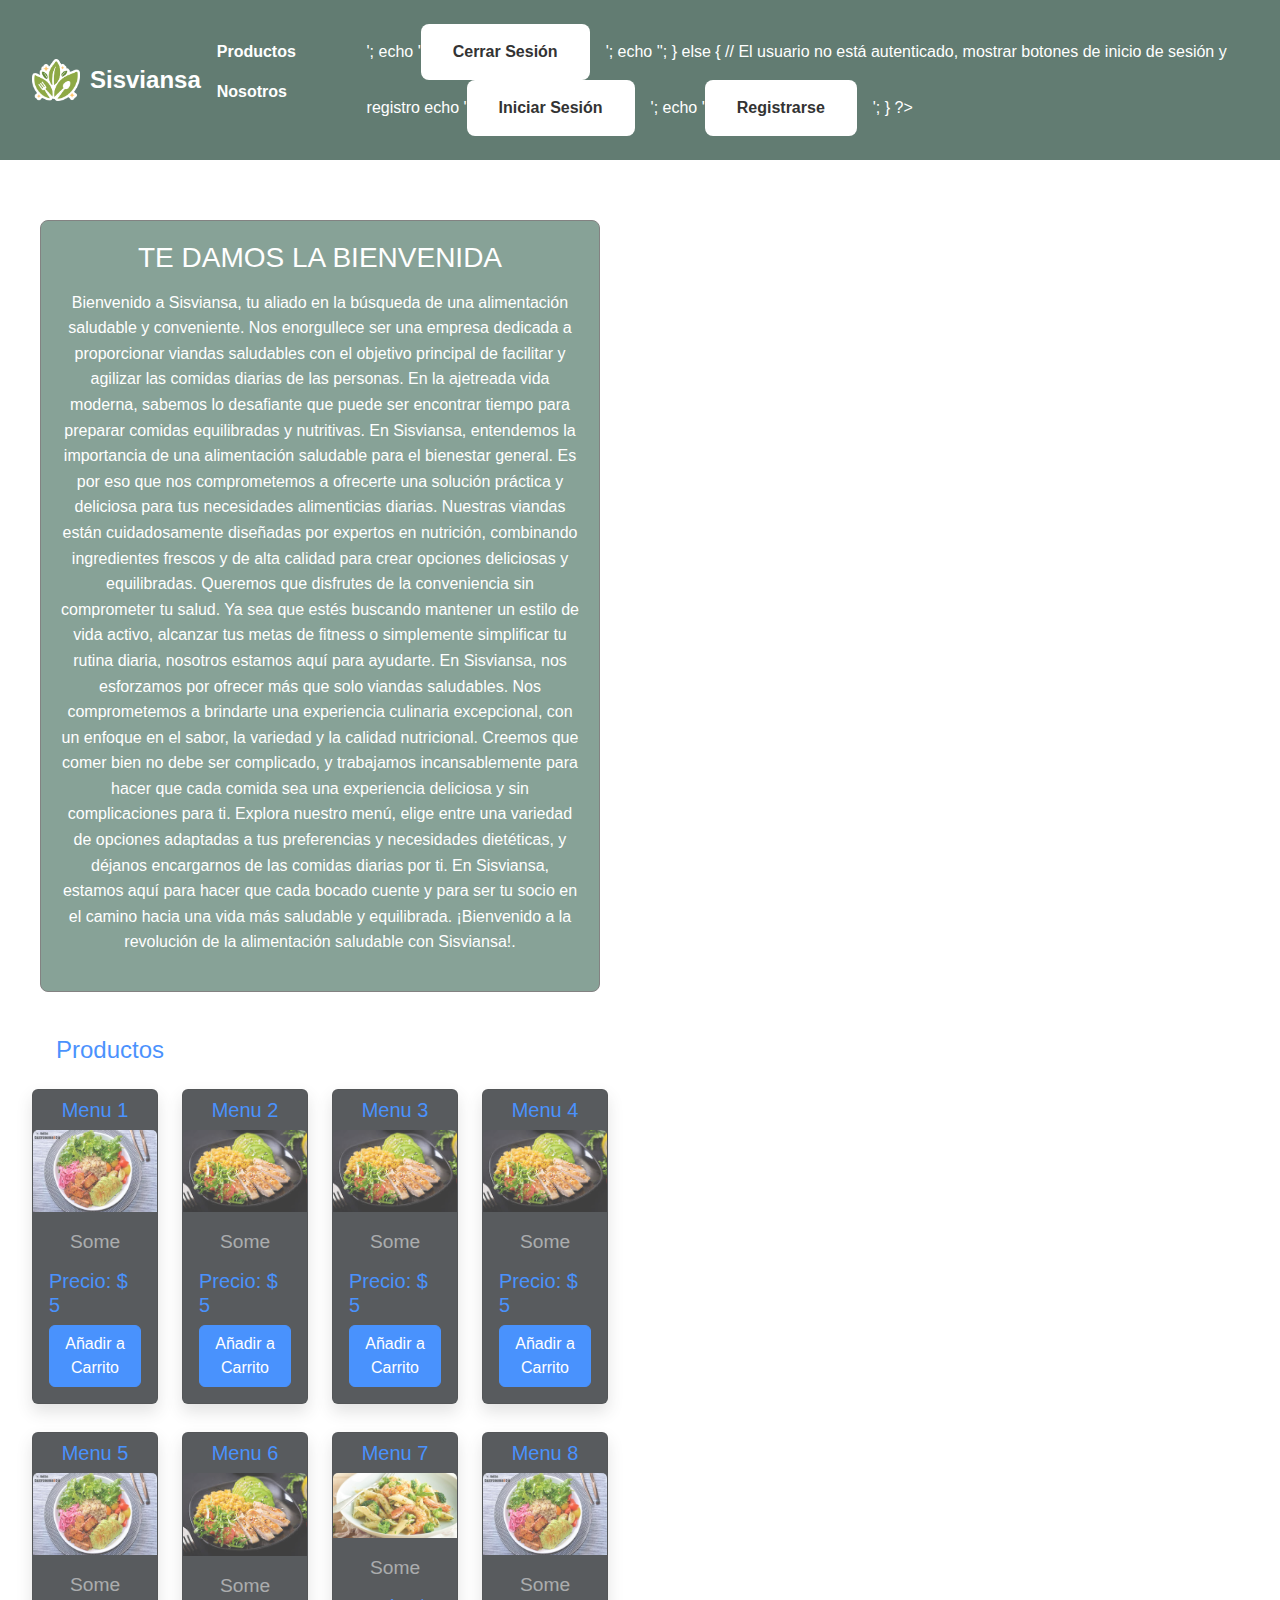
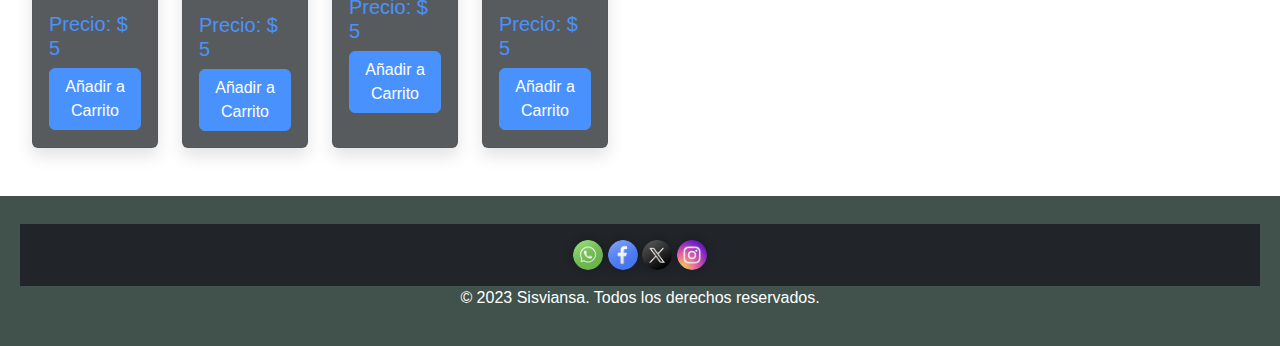
==== commit d86613c0: "Iniciar session y Cerrar sesion" ====
--- a/index.html
+++ b/index.html
@@ -2,473 +2,269 @@
 <html lang="es">
 
 <head>
-    <meta charset="UTF-8">
-    <link href="https://cdn.jsdelivr.net/npm/bootstrap@5.3.2/dist/css/bootstrap.min.css" rel="stylesheet"
-      integrity="sha384-T3c6CoIi6uLrA9TneNEoa7RxnatzjcDSCmG1MXxSR1GAsXEV/Dwwykc2MPK8M2HN" crossorigin="anonymous">
-    <link rel="stylesheet" href="	https://cdn.jsdelivr.net/npm/bootstrap@5.3.2/dist/css/bootstrap.min.css">
-    <link rel="stylesheet" href="https://cdnjs.cloudflare.com/ajax/libs/font-awesome/5.15.3/css/all.min.css" integrity="sha384-ez2YcgV8bHP5t6ijlo9vmz77nI8Y0yoM8Qx0l1MKdROQv3PiW6cfApUbEmEymJP3" crossorigin="anonymous">
-    <link rel="stylesheet" href="css/style.css">
-    <link rel="stylesheet" href="css/footer.css">
-    <link rel="shortcut icon" href="img/logo.png">
-    <title>Sisviansa</title>
-<<<<<<< HEAD
-=======
+  <meta charset="UTF-8">
+  <link href="https://cdn.jsdelivr.net/npm/bootstrap@5.3.2/dist/css/bootstrap.min.css" rel="stylesheet"
+    integrity="sha384-T3c6CoIi6uLrA9TneNEoa7RxnatzjcDSCmG1MXxSR1GAsXEV/Dwwykc2MPK8M2HN" crossorigin="anonymous">
+  <link rel="stylesheet" href="	https://cdn.jsdelivr.net/npm/bootstrap@5.3.2/dist/css/bootstrap.min.css">
+  <link rel="stylesheet" href="https://cdnjs.cloudflare.com/ajax/libs/font-awesome/5.15.3/css/all.min.css"
+    integrity="sha384-ez2YcgV8bHP5t6ijlo9vmz77nI8Y0yoM8Qx0l1MKdROQv3PiW6cfApUbEmEymJP3" crossorigin="anonymous">
+  <link rel="stylesheet" href="css/style.css">
+  <link rel="stylesheet" href="css/footer.css">
+  <link rel="shortcut icon" href="./img/logo.png">
+  <title>Sisviansa</title>
+
+  <!-- Agrega jQuery (asegúrate de que el archivo esté en la ruta correcta) -->
+  <script src="https://code.jquery.com/jquery-3.6.4.min.js"></script>
+
+  <!-- Script para cargar dinámicamente la sección de sesión -->
+  <script>
+    $(document).ready(function () {
+      // Cargar el contenido de sesion-section.php en el div #sesionSection
+      $('#sesionSection').load('./php/sesion-section.php');
+    });
+  </script>
+
+</head>
+
+<body>
+
+  <header class=" bg-dark position-sticky top-0">
+    <nav>
+      <div class="logo">
+        <img src="./img/logo.png" alt="Logo de Mi Sitio Web">
+        <span>Sisviansa</span>
+      </div>
+      <ul class="enlaces">
+        <ul class="nav nav-pills mb-3 py-3 container" id="pills-tab" role="tablist">
+          <li class="nav-item" role="presentation">
+            <a class="nav-link" href="#productos" role="tab">Productos</a>
+          </li>
+          <li class="nav-item">
+            <a class="nav-link" href="#nosotros">Nosotros</a>
+          </li>
+        </ul>
+      </ul>
+      <div class="sesion" id="sesionSection">
+      </div>
+    </nav>
+  </header>
   
->>>>>>> 00f505f31e7db74ea400f84126369f45a8433714
-</head>
-
-<body>
-
-    <header class=" bg-dark position-sticky top-0">
-        <nav>
-            <div class="logo">
-                <img src="img/logo.png" alt="Logo de Mi Sitio Web">
-                <span>Sisviansa</span>
-            </div>
-            <ul class="enlaces">
-              <ul  class="nav nav-pills mb-3 py-3 container"
-              id="pills-tab"
-              role="tablist" >
-                <li class="nav-item" role="presentation">
-                  <a
-            class="nav-link"
-            id="pills-contact-tab"
-            data-bs-toggle="pill"
-            data-bs-target="#pills-contact"
-            type="button"
-            role="tab"
-            aria-controls="pills-contact"
-            aria-selected="false"
-            >Carrito</a
-          >
-                </li>
-                <li class="nav-item">
-                  <a class="nav-link" href="#">nosotros</a>
-                </li>
-                <li class="nav-item" role="presentation">
-                 <a
-                  class="nav-link active"
-                  id="pills-profile-tab"
-                  data-bs-toggle="pill"
-                  data-bs-target="#pills-profile"
-                  type="button"
-                  role="tab"
-                  aria-controls="pills-profile"
-                  aria-selected="false"
-                  >Productos</a
-                >
-                </li>
-                
-                <li class="nav-item">
-                  <a class="nav-link disabled" aria-disabled="true">salir</a>
-                  
-                </li>
-              </ul>
-            </ul>
-            <div class="sesion">
-                <a href="login.html"><button class="iniciar-sesion">Iniciar Sesión</button></a>
-                <a href="singup.html"><button class="registrarse">Registrarse</button></a>
-            </div>
-        </nav>
-    </header>
-
-<<<<<<< HEAD
-=======
-    
->>>>>>> 00f505f31e7db74ea400f84126369f45a8433714
-    <main>
-        <div id="izquierda">
-          <!-- Nuevo apartado con descripción -->
-          <div class="descripcion">
-          
-            <h2>TE DAMOS LA BIENVENIDA<p>Bienvenido a Sisviansa, tu aliado en la búsqueda de una alimentación saludable y
-                conveniente. Nos enorgullece ser una empresa dedicada a proporcionar viandas saludables con el objetivo principal
-                de facilitar y agilizar las comidas diarias de las personas.
-          
-                En la ajetreada vida moderna, sabemos lo desafiante que puede ser encontrar tiempo para preparar comidas
-                equilibradas y nutritivas. En Sisviansa, entendemos la importancia de una alimentación saludable para el bienestar
-                general. Es por eso que nos comprometemos a ofrecerte una solución práctica y deliciosa para tus necesidades
-                alimenticias diarias.
-          
-                Nuestras viandas están cuidadosamente diseñadas por expertos en nutrición, combinando ingredientes frescos y de
-                alta calidad para crear opciones deliciosas y equilibradas. Queremos que disfrutes de la conveniencia sin
-                comprometer tu salud. Ya sea que estés buscando mantener un estilo de vida activo, alcanzar tus metas de fitness o
-                simplemente simplificar tu rutina diaria, nosotros estamos aquí para ayudarte.
-          
-                En Sisviansa, nos esforzamos por ofrecer más que solo viandas saludables. Nos comprometemos a brindarte una
-                experiencia culinaria excepcional, con un enfoque en el sabor, la variedad y la calidad nutricional. Creemos que
-                comer bien no debe ser complicado, y trabajamos incansablemente para hacer que cada comida sea una experiencia
-                deliciosa y sin complicaciones para ti.
-          
-                Explora nuestro menú, elige entre una variedad de opciones adaptadas a tus preferencias y necesidades dietéticas,
-                y déjanos encargarnos de las comidas diarias por ti. En Sisviansa, estamos aquí para hacer que cada bocado cuente
-                y para ser tu socio en el camino hacia una vida más saludable y equilibrada.
-          
-                ¡Bienvenido a la revolución de la alimentación saludable con Sisviansa!.</p>
-            </h2>
-          
+  <main>
+    <div id="izquierda">
+      <!-- Nuevo apartado con descripción -->
+      <div class="descripcion">
+        <h2 id="nosotros">TE DAMOS LA BIENVENIDA</h2>
+          <p>Bienvenido a Sisviansa, tu aliado en la búsqueda de una alimentación
+            saludable y
+            conveniente. Nos enorgullece ser una empresa dedicada a proporcionar viandas saludables con el objetivo
+            principal
+            de facilitar y agilizar las comidas diarias de las personas.
+
+            En la ajetreada vida moderna, sabemos lo desafiante que puede ser encontrar tiempo para preparar comidas
+            equilibradas y nutritivas. En Sisviansa, entendemos la importancia de una alimentación saludable para el
+            bienestar
+            general. Es por eso que nos comprometemos a ofrecerte una solución práctica y deliciosa para tus necesidades
+            alimenticias diarias.
+
+            Nuestras viandas están cuidadosamente diseñadas por expertos en nutrición, combinando ingredientes frescos y
+            de
+            alta calidad para crear opciones deliciosas y equilibradas. Queremos que disfrutes de la conveniencia sin
+            comprometer tu salud. Ya sea que estés buscando mantener un estilo de vida activo, alcanzar tus metas de
+            fitness o
+            simplemente simplificar tu rutina diaria, nosotros estamos aquí para ayudarte.
+
+            En Sisviansa, nos esforzamos por ofrecer más que solo viandas saludables. Nos comprometemos a brindarte una
+            experiencia culinaria excepcional, con un enfoque en el sabor, la variedad y la calidad nutricional. Creemos
+            que
+            comer bien no debe ser complicado, y trabajamos incansablemente para hacer que cada comida sea una
+            experiencia
+            deliciosa y sin complicaciones para ti.
+
+            Explora nuestro menú, elige entre una variedad de opciones adaptadas a tus preferencias y necesidades
+            dietéticas,
+            y déjanos encargarnos de las comidas diarias por ti. En Sisviansa, estamos aquí para hacer que cada bocado
+            cuente
+            y para ser tu socio en el camino hacia una vida más saludable y equilibrada.
+
+            ¡Bienvenido a la revolución de la alimentación saludable con Sisviansa!.</p>
+      </div>
+    </div>
+    <div class="alert container position-sticky top-0 alert-primary hide" role="alert">
+      Producto Añadido al carrito!
+    </div>
+    <div class="alert container position-sticky top-0 alert-danger remove" role="alert">
+      Producto removido!
+    </div>
+    <div class="tab-content" id="pills-tabContent">
+      <div class="tab-pane fade " id="pills-home" role="tabpanel" aria-labelledby="pills-home-tab">
+        1
+      </div>
+      <div class="tab-content" id="pills-tabContent">
+        <div class="tab-pane fade " id="pills-home" role="tabpanel" aria-labelledby="pills-home-tab">
+          1
+        </div>
+        <div class="tab-pane fade show active container" id="pills-profile" role="tabpanel"
+          aria-labelledby="pills-profile-tab">
+          <h2 id="productos" class="h4 m-4 text-primary">Productos</h2>
+          <div class="row row-cols-sm-1 row-cols-md-2 row-cols-lg-3 row-cols-xl-4">
+            <div class="col d-flex justify-content-center mb-4">
+              <div class="card shadow mb-1 bg-dark rounded" style="width: 20rem;">
+                <h5 class="card-title pt-2 text-center text-primary">Menu 1</h5>
+                <img src="./img/plato3.webp" class="card-img-top" alt="...">
+                <div class="card-body">
+                  <p class="card-text text-white-50 description">Some quick example text to build on the card title and
+                    make up the bulk of the card's content.</p>
+                  <h5 class="text-primary">Precio: <span class="precio">$ 5</span></h5>
+                  <div class="d-grid gap-2">
+                    <button class="btn btn-primary button">Añadir a Carrito</button>
+                  </div>
+                </div>
+              </div>
+            </div>
+            <div class="col d-flex justify-content-center mb-4">
+              <div class="card shadow mb-1 bg-dark rounded" style="width: 20rem;">
+                <h5 class="card-title pt-2 text-center text-primary">Menu 2</h5>
+                <img src="./img/plato2.jpg" class="card-img-top" alt="...">
+                <div class="card-body">
+                  <p class="card-text text-white-50 description">Some quick example text to build on the card title and
+                    make up the bulk of the card's content.</p>
+                  <h5 class="text-primary">Precio: <span class="precio">$ 5</span></h5>
+                  <div class="d-grid gap-2">
+                    <button class="btn btn-primary button">Añadir a Carrito</button>
+                  </div>
+                </div>
+              </div>
+            </div>
+            <div class="col d-flex justify-content-center mb-4">
+              <div class="card shadow mb-1 bg-dark rounded" style="width: 20rem;">
+                <h5 class="card-title pt-2 text-center text-primary">Menu 3 </h5>
+                <img src="./img/plato2.jpg" class="card-img-top" alt="...">
+                <div class="card-body">
+                  <p class="card-text text-white-50 description">Some quick example text to build on the card title and
+                    make up the bulk of the card's content.</p>
+                  <h5 class="text-primary">Precio: <span class="precio">$ 5</span></h5>
+                  <div class="d-grid gap-2">
+                    <button class="btn btn-primary button">Añadir a Carrito</button>
+                  </div>
+                </div>
+              </div>
+            </div>
+            <div class="col d-flex justify-content-center mb-4">
+              <div class="card shadow mb-1 bg-dark rounded" style="width: 20rem;">
+                <h5 class="card-title pt-2 text-center text-primary">Menu 4</h5>
+                <img src="./img/plato2.jpg" class="card-img-top" alt="...">
+                <div class="card-body">
+                  <p class="card-text text-white-50 description">Some quick example text to build on the card title and
+                    make up the bulk of the card's content.</p>
+                  <h5 class="text-primary">Precio: <span class="precio">$ 5</span></h5>
+                  <div class="d-grid gap-2">
+                    <button class="btn btn-primary button">Añadir a Carrito</button>
+                  </div>
+                </div>
+              </div>
+            </div>
+            <div class="col d-flex justify-content-center mb-4">
+              <div class="card shadow mb-1 bg-dark rounded" style="width: 20rem;">
+                <h5 class="card-title pt-2 text-center text-primary">Menu 5</h5>
+                <img src="./img/plato3.webp" class="card-img-top" alt="...">
+                <div class="card-body">
+                  <p class="card-text text-white-50 description">Some quick example text to build on the card title and
+                    make up the bulk of the card's content.</p>
+                  <h5 class="text-primary">Precio: <span class="precio">$ 5</span></h5>
+                  <div class="d-grid gap-2">
+                    <button class="btn btn-primary button">Añadir a Carrito</button>
+                  </div>
+                </div>
+              </div>
+            </div>
+            <div class="col d-flex justify-content-center mb-4">
+              <div class="card shadow mb-1 bg-dark rounded" style="width: 20rem;">
+                <h5 class="card-title pt-2 text-center text-primary">Menu 6</h5>
+                <img src="img/plato2.jpg" class="card-img-top" alt="...">
+                <div class="card-body">
+                  <p class="card-text text-white-50 description">Some quick example text to build on the card title and
+                    make up the bulk of the card's content.</p>
+                  <h5 class="text-primary">Precio: <span class="precio">$ 5</span></h5>
+                  <div class="d-grid gap-2">
+                    <button class="btn btn-primary button">Añadir a Carrito</button>
+                  </div>
+                </div>
+              </div>
+            </div>
+            <div class="col d-flex justify-content-center mb-4">
+              <div class="card shadow mb-1 bg-dark rounded" style="width: 20rem;">
+                <h5 class="card-title pt-2 text-center text-primary">Menu 7</h5>
+                <img src="./img/plato1.jpg" class="card-img-top" alt="...">
+                <div class="card-body">
+                  <p class="card-text text-white-50 description">Some quick example text to build on the card title and
+                    make up the bulk of the card's content.</p>
+                  <h5 class="text-primary">Precio: <span class="precio">$ 5</span></h5>
+                  <div class="d-grid gap-2">
+                    <button class="btn btn-primary button">Añadir a Carrito</button>
+                  </div>
+                </div>
+              </div>
+            </div>
+            <div class="col d-flex justify-content-center mb-4">
+              <div class="card shadow mb-1 bg-dark rounded" style="width: 20rem;">
+                <h5 class="card-title pt-2 text-center text-primary">Menu 8</h5>
+                <img src="./img/plato3.webp" class="card-img-top" alt="...">
+                <div class="card-body">
+                  <p class="card-text text-white-50 description">Some quick example text to build on the card title and
+                    make up the bulk of the card's content.</p>
+                  <h5 class="text-primary">Precio: <span class="precio">$ 5</span></h5>
+                  <div class="d-grid gap-2">
+                    <button class="btn btn-primary button">Añadir a Carrito</button>
+                  </div>
+                </div>
+              </div>
+            </div>
           </div>
         </div>
-<<<<<<< HEAD
-=======
-      
-
->>>>>>> 00f505f31e7db74ea400f84126369f45a8433714
-        <div class="alert container position-sticky top-0 alert-primary hide" role="alert">
-          Producto Añadido al carrito!
-          </div>
-          <div class="alert container position-sticky top-0 alert-danger remove" role="alert">
-            Producto removido!
-<<<<<<< HEAD
-        </div>
-        <div class="tab-content" id="pills-tabContent">
-            <div class="tab-pane fade " id="pills-home" role="tabpanel" aria-labelledby="pills-home-tab">
-                1
-=======
-          </div>
-      
-          <div class="tab-content" id="pills-tabContent">
-            <div
-              class="tab-pane fade "
-              id="pills-home"
-              role="tabpanel"
-              aria-labelledby="pills-home-tab"
-            >
-              1
->>>>>>> 00f505f31e7db74ea400f84126369f45a8433714
-            </div>
-            <div
-              class="tab-pane fade show active container"
-              id="pills-profile"
-              role="tabpanel"
-              aria-labelledby="pills-profile-tab"
-            >
-              <h2 class="h4 m-4 text-primary">Productos</h2>
-      
-              <div class="row row-cols-sm-1 row-cols-md-2 row-cols-lg-3 row-cols-xl-4">
-      
-                <div class="col d-flex justify-content-center mb-4">
-                  <div class="card shadow mb-1 bg-dark rounded" style="width: 20rem;">
-                    <h5 class="card-title pt-2 text-center text-primary">Menu 1</h5>
-                    <img src="./img/plato3.webp" class="card-img-top" alt="...">
-                    <div class="card-body">
-                      <p class="card-text text-white-50 description">Some quick example text to build on the card title and make up the bulk of the card's content.</p>
-                      <h5 class="text-primary">Precio: <span class="precio">$ 5</span></h5>
-                      <div class="d-grid gap-2">
-                      <button  class="btn btn-primary button">Añadir a Carrito</button>
-                    </div>
-                    </div>
-                  </div>
-                </div>
-                <div class="col d-flex justify-content-center mb-4">
-                  <div class="card shadow mb-1 bg-dark rounded" style="width: 20rem;">
-                    <h5 class="card-title pt-2 text-center text-primary">Menu 2</h5>
-                    <img src="./img/plato2.jpg" class="card-img-top" alt="...">
-                    <div class="card-body">
-                      <p class="card-text text-white-50 description">Some quick example text to build on the card title and make up the bulk of the card's content.</p>
-                      <h5 class="text-primary">Precio: <span class="precio">$ 5</span></h5>
-                      <div class="d-grid gap-2">
-                      <button  class="btn btn-primary button">Añadir a Carrito</button>
-                    </div>
-                    </div>
-                  </div>
-                </div>
-                <div class="col d-flex justify-content-center mb-4">
-                  <div class="card shadow mb-1 bg-dark rounded" style="width: 20rem;">
-                    <h5 class="card-title pt-2 text-center text-primary">Menu 3 </h5>
-                    <img src="./img/plato2.jpg" class="card-img-top" alt="...">
-                    <div class="card-body">
-                      <p class="card-text text-white-50 description">Some quick example text to build on the card title and make up the bulk of the card's content.</p>
-                      <h5 class="text-primary">Precio: <span class="precio">$ 5</span></h5>
-                      <div class="d-grid gap-2">
-                      <button  class="btn btn-primary button">Añadir a Carrito</button>
-                    </div>
-                    </div>
-                  </div>
-                </div>
-                <div class="col d-flex justify-content-center mb-4">
-                  <div class="card shadow mb-1 bg-dark rounded" style="width: 20rem;">
-                    <h5 class="card-title pt-2 text-center text-primary">Menu 4</h5>
-                    <img src="./img/plato2.jpg" class="card-img-top" alt="...">
-                    <div class="card-body">
-                      <p class="card-text text-white-50 description">Some quick example text to build on the card title and make up the bulk of the card's content.</p>
-                      <h5 class="text-primary">Precio: <span class="precio">$ 5</span></h5>
-                      <div class="d-grid gap-2">
-                      <button  class="btn btn-primary button">Añadir a Carrito</button>
-                    </div>
-                    </div>
-                  </div>
-                </div>
-                <div class="col d-flex justify-content-center mb-4">
-                  <div class="card shadow mb-1 bg-dark rounded" style="width: 20rem;">
-                    <h5 class="card-title pt-2 text-center text-primary">Menu 5</h5>
-                    <img src="./img/plato3.webp" class="card-img-top" alt="...">
-                    <div class="card-body">
-                      <p class="card-text text-white-50 description">Some quick example text to build on the card title and make up the bulk of the card's content.</p>
-                      <h5 class="text-primary">Precio: <span class="precio">$ 5</span></h5>
-                      <div class="d-grid gap-2">
-                      <button  class="btn btn-primary button">Añadir a Carrito</button>
-                    </div>
-                    </div>
-                  </div>
-                </div>
-                <div class="col d-flex justify-content-center mb-4">
-                  <div class="card shadow mb-1 bg-dark rounded" style="width: 20rem;">
-                    <h5 class="card-title pt-2 text-center text-primary">Menu 6</h5>
-                    <img src="img/plato2.jpg" class="card-img-top" alt="...">
-                    <div class="card-body">
-                      <p class="card-text text-white-50 description">Some quick example text to build on the card title and make up the bulk of the card's content.</p>
-                      <h5 class="text-primary">Precio: <span class="precio">$ 5</span></h5>
-                      <div class="d-grid gap-2">
-                      <button  class="btn btn-primary button">Añadir a Carrito</button>
-                    </div>
-                    </div>
-                  </div>
-                </div>
-                <div class="col d-flex justify-content-center mb-4">
-                  <div class="card shadow mb-1 bg-dark rounded" style="width: 20rem;">
-                    <h5 class="card-title pt-2 text-center text-primary">Menu 7</h5>
-                    <img src="./img/plato1.jpg" class="card-img-top" alt="...">
-                    <div class="card-body">
-                      <p class="card-text text-white-50 description">Some quick example text to build on the card title and make up the bulk of the card's content.</p>
-                      <h5 class="text-primary">Precio: <span class="precio">$ 5</span></h5>
-                      <div class="d-grid gap-2">
-                      <button  class="btn btn-primary button">Añadir a Carrito</button>
-                    </div>
-                    </div>
-                  </div>
-                </div>
-                <div class="col d-flex justify-content-center mb-4">
-                  <div class="card shadow mb-1 bg-dark rounded" style="width: 20rem;">
-                    <h5 class="card-title pt-2 text-center text-primary">Menu 8</h5>
-                    <img src="./img/plato3.webp" class="card-img-top" alt="...">
-                    <div class="card-body">
-                      <p class="card-text text-white-50 description">Some quick example text to build on the card title and make up the bulk of the card's content.</p>
-                      <h5 class="text-primary">Precio: <span class="precio">$ 5</span></h5>
-                      <div class="d-grid gap-2">
-                      <button  class="btn btn-primary button">Añadir a Carrito</button>
-                    </div>
-                    </div>
-                  </div>
-                </div>
-      
-      
-              </div>
-      
-            </div>
-<<<<<<< HEAD
-        </div>
-        <script src="https://code.jquery.com/jquery-3.5.1.js"
-            integrity="sha256-QWo7LDvxbWT2tbbQ97B53yJnYU3WhH/C8ycbRAkjPDc=" crossorigin="anonymous"></script>
-        <!-- JavaScript Bundle with Popper -->
-        <script src="https://cdn.jsdelivr.net/npm/bootstrap@5.0.0-beta2/dist/js/bootstrap.bundle.min.js"
-            integrity="sha384-b5kHyXgcpbZJO/tY9Ul7kGkf1S0CWuKcCD38l8YkeH8z8QjE0GmW1gYU5S9FOnJ0"
-            crossorigin="anonymous"></script>
-        <script src="./script/scripts.js"></script>
-    </main>
-
-    <footer>
-        <div class="bg-dark p-3 mt-2">
-            <a href="#" target="_blank"><img src="img/facebook-icon.png" alt="Facebook"></a>
-            <a href="#" target="_blank"><img src="img/twitter-icon.png" alt="Twitter"></a>
-            <a href="#" target="_blank"><img src="img/instagram-icon.png" alt="Instagram"></a>
-            <a href="#" target="_blank"><img src="img/linkedin-icon.png" alt="LinkedIn"></a>
-            <p class="text-center m-0 text-muted">JSON DEV - VANILLA JAVASCRIPT</p>
-        </div>
-        <p>&copy; 2023 Sisviansa. Todos los derechos reservados.</p>
-    </footer>
-    
-    <script src="https://code.jquery.com/jquery-3.5.1.js"
+      </div>
+      <script src="https://code.jquery.com/jquery-3.5.1.js"
         integrity="sha256-QWo7LDvxbWT2tbbQ97B53yJnYU3WhH/C8ycbRAkjPDc=" crossorigin="anonymous"></script>
-    <script src="https://cdn.jsdelivr.net/npm/bootstrap@5.0.0-beta2/dist/js/bootstrap.bundle.min.js"
+      <!-- JavaScript Bundle with Popper -->
+      <script src="https://cdn.jsdelivr.net/npm/bootstrap@5.0.0-beta2/dist/js/bootstrap.bundle.min.js"
         integrity="sha384-b5kHyXgcpbZJO/tY9Ul7kGkf1S0CWuKcCD38l8YkeH8z8QjE0GmW1gYU5S9FOnJ0"
         crossorigin="anonymous"></script>
-    <script src="./script/scripts.js"></script>
-    <script>
-        $(document).ready(function () {
-            $(".button").click(function () {
-                $(".alert-primary").addClass("show").removeClass("hide");
-                setTimeout(function () {
-                    $(".alert-primary").addClass("hide").removeClass("show");
-                }, 2000);
-            });
-
-            $(".remove").click(function () {
-                $(".alert-danger").addClass("show").removeClass("hide");
-                setTimeout(function () {
-                    $(".alert-danger").addClass("hide").removeClass("show");
-                }, 2000);
-            });
-        });
-    </script>
-</body>
-
-</html>
-=======
-            <div
-              class="tab-pane fade carrito"
-              id="pills-contact"
-              role="tabpanel"
-              aria-labelledby="pills-contact-tab"
-            >
-            <br>
-            <table class="table table-dark table-hover">
-              <thead>
-                <tr class="text-primary">
-                  <th scope="col">#</th>
-                  <th scope="col">Productos</th>
-                  <th scope="col">Precio</th>
-                  <th scope="col">Cantidad</th>
-                </tr>
-              </thead>
-              <tbody class="tbody">
-                
-              
-                
-              </tbody>
-            </table>
-            <br><br>
-          
-          </head>
-          <body>
-          
-          <div class="container">
-            <div class="row mx-4">
-              <div class="col">
-                <h3 class="itemCartTotal text-black">Total: 0</h3>
-              </div>
-              <div class="col d-flex justify-content-end">
-                <!-- Botón de Compra con evento onclick -->
-                <button class="btn btn-success" onclick="mostrarModal()">COMPRAR</button>
-              </div>
-            </div>
-          </div>
-          
-          <!-- Ventana modal para el formulario de compra -->
-          <div id="modal" class="modal-background">
-            <div class="modal-content">
-              <h2>Formulario de Compra</h2>
-              <form  id="compraForm" action="Compra.php" method="post">
-                
-          
-                <label for="medioPago">Medio de pago:</label>
-                <select name="medioPago">
-                  <option value="tarjeta">Tarjeta de crédito</option>
-                  <option value="efectivo">Efectivo</option>
-                  <!-- Agrega más opciones según tus necesidades -->
-                </select><br>
-          
-             
-          
-                <label for="productos">Productos:</label><br>
-             
-                  <div id="productosChecklist"></div>
-                 
-                <input type="submit" value="Comprar">
-              </form>
-          
-                <!-- ... Otros campos del formulario ... -->
-          
-                <button class="close-button" onclick="cerrarModal()"><i class="fas fa-times">x</i></button>
-              </form>
-            </div>
-          </div>
-          <script>
-            
-          </script>
-          <script>function cerrarModal() {
-            document.getElementById('modal').style.display = 'none';
-        }</script>
-          <script>
-            // Función para mostrar la ventana modal al hacer clic en el botón "Comprar"
-            function mostrarModal() {
-              // Muestra el fondo oscuro y la ventana modal
-              document.getElementById('modal').style.display = 'flex';
-            }
-          </script>
-          
-      
-
-          
-          <script
-            src="https://code.jquery.com/jquery-3.5.1.js"
-            integrity="sha256-QWo7LDvxbWT2tbbQ97B53yJnYU3WhH/C8ycbRAkjPDc="
-            crossorigin="anonymous"
-          ></script>
-          <!-- JavaScript Bundle with Popper -->
-          <script
-            src="https://cdn.jsdelivr.net/npm/bootstrap@5.0.0-beta2/dist/js/bootstrap.bundle.min.js"
-            integrity="sha384-b5kHyXgcpbZJO/tY9Ul7kGkf1S0CWuKcCD38l8YkeH8z8QjE0GmW1gYU5S9FOnJ0"
-            crossorigin="anonymous"
-          ></script>
-          <script src="./script/scripts.js"></script>
-        </body>
-      </html>
-
-
-
-    </main>
-    <article>
-        <section></section>
-    </article>
-    <aside></aside>
-    <footer>
-      <div class="bg-dark p-3 mt-2">
-        <a href="#" target="_blank"><img src="img/facebook-icon.png" alt="Facebook"></a>
-        <a href="#" target="_blank"><img src="img/twitter-icon.png" alt="Twitter"></a>
-        <a href="#" target="_blank"><img src="img/instagram-icon.png" alt="Instagram"></a>
-        <a href="#" target="_blank"><img src="img/linkedin-icon.png" alt="LinkedIn"></a>
-        <p class="text-center m-0 text-muted">JSON DEV - VANILLA JAVASCRIPT</p>
-      </div>
-      <p>&copy; 2023 Sisviansa. Todos los derechos reservados.</p>
-    </footer>
-    
-    <script src="https://code.jquery.com/jquery-3.5.1.js" integrity="sha256-QWo7LDvxbWT2tbbQ97B53yJnYU3WhH/C8ycbRAkjPDc="
+      <script src="./js/scripts.js"></script>
+  </main>
+
+  <footer>
+    <div class="bg-dark p-3 mt-2">
+      <a href="#" target="_blank" class="logo_redes_sociales"><img src="img/whatsapp.png" alt="WhatsApp"></a>
+      <a href="#" target="_blank" class="logo_redes_sociales"><img src="img/facebook.png" alt="Facebook"></a>
+      <a href="#" target="_blank" class="logo_redes_sociales"><img src="img/twitter.png" alt="X"></a>
+      <a href="#" target="_blank" class="logo_redes_sociales"><img src="img/instagram.png" alt="Instagram"></a>
+    </div>
+    <p>&copy; 2023 Sisviansa. Todos los derechos reservados.</p>
+  </footer>
+
+  <script src="https://code.jquery.com/jquery-3.5.1.js" integrity="sha256-QWo7LDvxbWT2tbbQ97B53yJnYU3WhH/C8ycbRAkjPDc="
     crossorigin="anonymous"></script>
-<script src="https://cdn.jsdelivr.net/npm/bootstrap@5.0.0-beta2/dist/js/bootstrap.bundle.min.js"
+  <script src="https://cdn.jsdelivr.net/npm/bootstrap@5.0.0-beta2/dist/js/bootstrap.bundle.min.js"
     integrity="sha384-b5kHyXgcpbZJO/tY9Ul7kGkf1S0CWuKcCD38l8YkeH8z8QjE0GmW1gYU5S9FOnJ0"
     crossorigin="anonymous"></script>
-<script src="./script/scripts.js"></script>
-
-
-<script>
+  <script src="./js/scripts.js"></script>
+  <script>
     $(document).ready(function () {
-        $(".button").click(function () {
-            $(".alert-primary").addClass("show").removeClass("hide");
-            setTimeout(function () {
-                $(".alert-primary").addClass("hide").removeClass("show");
-            }, 2000);
-        });
-
-        $(".remove").click(function () {
-            $(".alert-danger").addClass("show").removeClass("hide");
-            setTimeout(function () {
-                $(".alert-danger").addClass("hide").removeClass("show");
-            }, 2000);
-        });
+      $(".button").click(function () {
+        $(".alert-primary").addClass("show").removeClass("hide");
+        setTimeout(function () {
+          $(".alert-primary").addClass("hide").removeClass("show");
+        }, 2000);
+      });
+
+      $(".remove").click(function () {
+        $(".alert-danger").addClass("show").removeClass("hide");
+        setTimeout(function () {
+          $(".alert-danger").addClass("hide").removeClass("show");
+        }, 2000);
+      });
     });
-</script>
+  </script>
+
 </body>
 
-</html>
-
-<!--<nav>
-    <div class="nav">
-        <div class="nav-cont-1">
-            <img class="cont-1" id="logo" src="img/logo.png" alt="Logo Sisviansa"></a>
-            <h3 class="cont-1">Sisviansa</h3>
-        </div>
-        <div class="nav-cont-2">
-            <a class="cont-2" href="#">Inicio</a>
-            <a class="cont-2" href="#">Nosotros</a>
-            <a class="cont-2" href="#">Ayuda</a>
-            <a class="cont-2" href="#"><img id="icono" src="img/carrito.png" alt="Carrito de compras"></a>
-            <a class="cont-2" href="#"><img id="icono" src="img/lupa.png" alt="Icono de buscador"></a>
-        </div>
-        <div class="nav-cont-3">
-            <a class="cont-3" href="php-login/login.php"><input type="button" value="Iniciar sesión"></a>
-            <a class="cont-3" href="php-login/singup.php"><input type="button" value="Registrarse"></a>
-        </div>
-    </div>
-</nav>-->
->>>>>>> 00f505f31e7db74ea400f84126369f45a8433714
+</html>--- a/css/style.css
+++ b/css/style.css
@@ -4,7 +4,7 @@
     margin: 0;
     padding: 0;
     height: 100vh;
-    background: url("/img/fondo_4.jpg") fixed no-repeat;
+    background: url("../img/fondo_4.jpg") fixed no-repeat;
     background-size: cover;
 }
 
@@ -190,25 +190,35 @@
 }
 
 .carousel-inner img {
-    border-radius: 8px; /* Añade bordes redondeados a las imágenes */
+    border-radius: 8px;
+    /* Añade bordes redondeados a las imágenes */
 }
 
 /* Estilos para el botón submit */
 .carousel-item .btn-primary {
-    margin-top: 10px; /* Espaciado superior */
-    background-color: #4CAF50; /* Color de fondo verde */
-    color: #fff; /* Color del texto blanco */
-    border: none; /* Sin borde */
-    padding: 10px 20px; /* Ajusta el padding según sea necesario */
-    border-radius: 5px; /* Añade bordes redondeados al botón */
-    cursor: pointer; /* Cambia el cursor al pasar sobre el botón */
+    margin-top: 10px;
+    /* Espaciado superior */
+    background-color: #4CAF50;
+    /* Color de fondo verde */
+    color: #fff;
+    /* Color del texto blanco */
+    border: none;
+    /* Sin borde */
+    padding: 10px 20px;
+    /* Ajusta el padding según sea necesario */
+    border-radius: 5px;
+    /* Añade bordes redondeados al botón */
+    cursor: pointer;
+    /* Cambia el cursor al pasar sobre el botón */
 }
 
 .carousel-item .btn-primary:hover {
-    background-color: #45a049; /* Cambia el color de fondo al pasar sobre el botón */
-}
-
-header, .alert {
+    background-color: #45a049;
+    /* Cambia el color de fondo al pasar sobre el botón */
+}
+
+header,
+.alert {
     z-index: 100;
 }
 
@@ -233,14 +243,14 @@
     display: flex;
 }
 
-.table__productos > img {
+.table__productos>img {
     width: 9rem;
     object-fit: contain;
     border-radius: 6px;
     margin-right: 20px;
 }
 
-.table__cantidad > input {
+.table__cantidad>input {
     width: 40px;
     border: none;
     outline: 0;
@@ -254,7 +264,8 @@
 .remove {
     display: none;
 }
-       /* Fondo oscuro detrás de la ventana modal */
+
+/* Fondo oscuro detrás de la ventana modal */
 .modal-background {
     display: none;
     position: fixed;
@@ -265,7 +276,8 @@
     background-color: rgba(0, 0, 0, 0.5);
     align-items: center;
     justify-content: center;
-    z-index: 999; /* Asegura que la modal esté en la parte superior */
+    z-index: 999;
+    /* Asegura que la modal esté en la parte superior */
 }
 
 /* Estilos para la ventana modal */
@@ -302,14 +314,16 @@
 }
 
 input[type="submit"] {
-    background-color:  #5f8375; /* Verde más oscuro */
+    background-color: #5f8375;
+    /* Verde más oscuro */
     color: #fff;
     cursor: pointer;
     transition: background-color 0.3s ease;
 }
 
 input[type="submit"]:hover {
-    background-color: rgb(0, 0, 0); /* Cambio de color al pasar el ratón */
+    background-color: rgb(0, 0, 0);
+    /* Cambio de color al pasar el ratón */
 }
 
 /* Agrega otros estilos según tus preferencias */
@@ -319,7 +333,8 @@
     top: 10px;
     right: 10px;
     background-color: red;
-    color: #ffffff; /* Color del icono */
+    color: #ffffff;
+    /* Color del icono */
     border: none;
     padding: 8px;
     font-size: 20px;
@@ -328,5 +343,22 @@
 }
 
 .close-button:hover {
-    background-color: #e40808; /* Cambio de color al pasar el ratón */
+    background-color: #e40808;
+    /* Cambio de color al pasar el ratón */
+}
+
+/* footer.css */
+
+footer {
+    background-color: #40524b;
+    color: #fff;
+    padding: 20px;
+    text-align: center;
+}
+
+.logo_redes_sociales img {
+    width: 30px;
+    height: auto;
+    border-radius: 50%;
+    box-shadow: 0 0 10px rgba(0, 0, 0, 0.3);
 }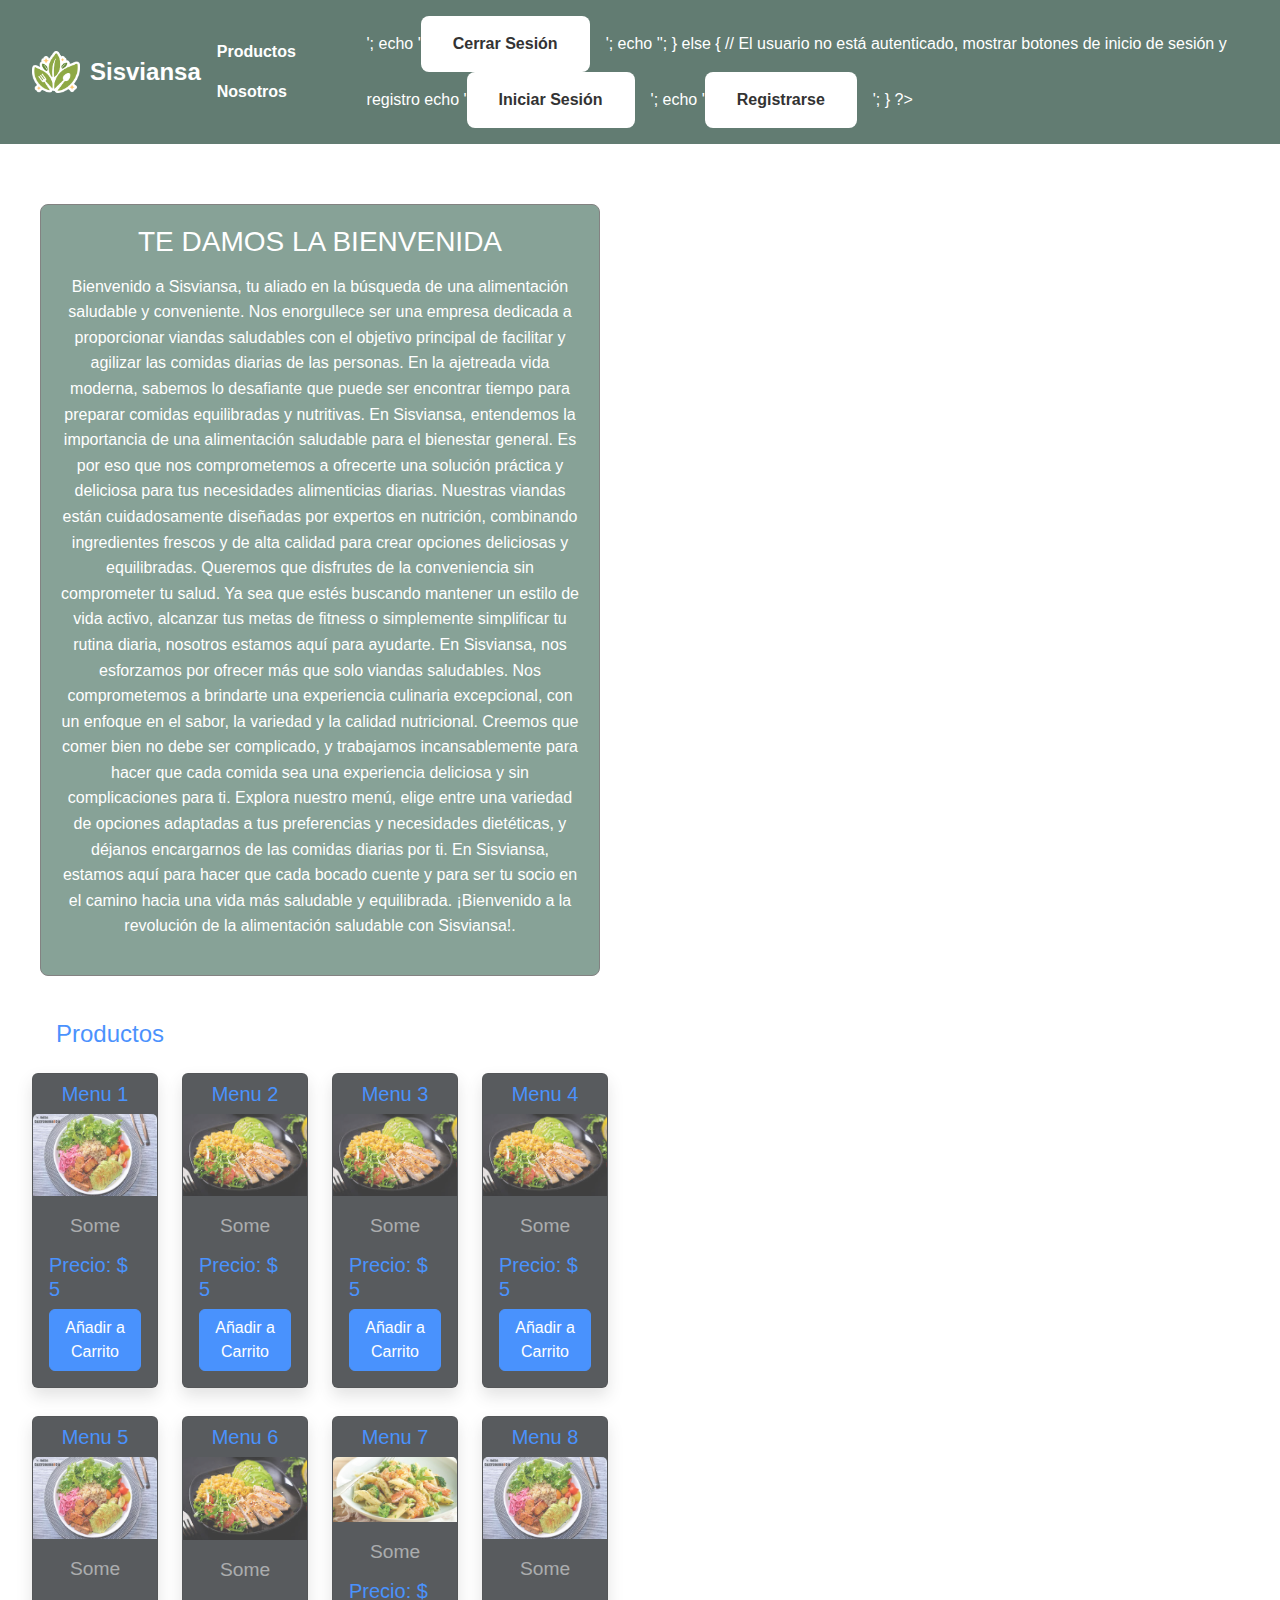
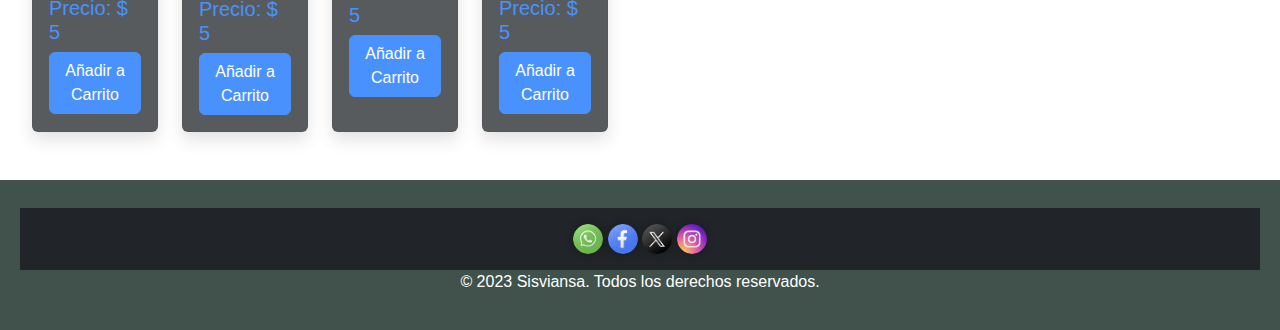
==== commit f35be889: "mejora login" ====
--- a/index.html
+++ b/index.html
@@ -35,7 +35,7 @@
         <span>Sisviansa</span>
       </div>
       <ul class="enlaces">
-        <ul class="nav nav-pills mb-3 py-3 container" id="pills-tab" role="tablist">
+        <ul class="nav nav-pills container" id="pills-tab" role="tablist">
           <li class="nav-item" role="presentation">
             <a class="nav-link" href="#productos" role="tab">Productos</a>
           </li>
@@ -48,45 +48,45 @@
       </div>
     </nav>
   </header>
-  
+
   <main>
     <div id="izquierda">
       <!-- Nuevo apartado con descripción -->
       <div class="descripcion">
         <h2 id="nosotros">TE DAMOS LA BIENVENIDA</h2>
-          <p>Bienvenido a Sisviansa, tu aliado en la búsqueda de una alimentación
-            saludable y
-            conveniente. Nos enorgullece ser una empresa dedicada a proporcionar viandas saludables con el objetivo
-            principal
-            de facilitar y agilizar las comidas diarias de las personas.
-
-            En la ajetreada vida moderna, sabemos lo desafiante que puede ser encontrar tiempo para preparar comidas
-            equilibradas y nutritivas. En Sisviansa, entendemos la importancia de una alimentación saludable para el
-            bienestar
-            general. Es por eso que nos comprometemos a ofrecerte una solución práctica y deliciosa para tus necesidades
-            alimenticias diarias.
-
-            Nuestras viandas están cuidadosamente diseñadas por expertos en nutrición, combinando ingredientes frescos y
-            de
-            alta calidad para crear opciones deliciosas y equilibradas. Queremos que disfrutes de la conveniencia sin
-            comprometer tu salud. Ya sea que estés buscando mantener un estilo de vida activo, alcanzar tus metas de
-            fitness o
-            simplemente simplificar tu rutina diaria, nosotros estamos aquí para ayudarte.
-
-            En Sisviansa, nos esforzamos por ofrecer más que solo viandas saludables. Nos comprometemos a brindarte una
-            experiencia culinaria excepcional, con un enfoque en el sabor, la variedad y la calidad nutricional. Creemos
-            que
-            comer bien no debe ser complicado, y trabajamos incansablemente para hacer que cada comida sea una
-            experiencia
-            deliciosa y sin complicaciones para ti.
-
-            Explora nuestro menú, elige entre una variedad de opciones adaptadas a tus preferencias y necesidades
-            dietéticas,
-            y déjanos encargarnos de las comidas diarias por ti. En Sisviansa, estamos aquí para hacer que cada bocado
-            cuente
-            y para ser tu socio en el camino hacia una vida más saludable y equilibrada.
-
-            ¡Bienvenido a la revolución de la alimentación saludable con Sisviansa!.</p>
+        <p>Bienvenido a Sisviansa, tu aliado en la búsqueda de una alimentación
+          saludable y
+          conveniente. Nos enorgullece ser una empresa dedicada a proporcionar viandas saludables con el objetivo
+          principal
+          de facilitar y agilizar las comidas diarias de las personas.
+
+          En la ajetreada vida moderna, sabemos lo desafiante que puede ser encontrar tiempo para preparar comidas
+          equilibradas y nutritivas. En Sisviansa, entendemos la importancia de una alimentación saludable para el
+          bienestar
+          general. Es por eso que nos comprometemos a ofrecerte una solución práctica y deliciosa para tus necesidades
+          alimenticias diarias.
+
+          Nuestras viandas están cuidadosamente diseñadas por expertos en nutrición, combinando ingredientes frescos y
+          de
+          alta calidad para crear opciones deliciosas y equilibradas. Queremos que disfrutes de la conveniencia sin
+          comprometer tu salud. Ya sea que estés buscando mantener un estilo de vida activo, alcanzar tus metas de
+          fitness o
+          simplemente simplificar tu rutina diaria, nosotros estamos aquí para ayudarte.
+
+          En Sisviansa, nos esforzamos por ofrecer más que solo viandas saludables. Nos comprometemos a brindarte una
+          experiencia culinaria excepcional, con un enfoque en el sabor, la variedad y la calidad nutricional. Creemos
+          que
+          comer bien no debe ser complicado, y trabajamos incansablemente para hacer que cada comida sea una
+          experiencia
+          deliciosa y sin complicaciones para ti.
+
+          Explora nuestro menú, elige entre una variedad de opciones adaptadas a tus preferencias y necesidades
+          dietéticas,
+          y déjanos encargarnos de las comidas diarias por ti. En Sisviansa, estamos aquí para hacer que cada bocado
+          cuente
+          y para ser tu socio en el camino hacia una vida más saludable y equilibrada.
+
+          ¡Bienvenido a la revolución de la alimentación saludable con Sisviansa!.</p>
       </div>
     </div>
     <div class="alert container position-sticky top-0 alert-primary hide" role="alert">
@@ -265,6 +265,4 @@
     });
   </script>
 
-</body>
-
 </html>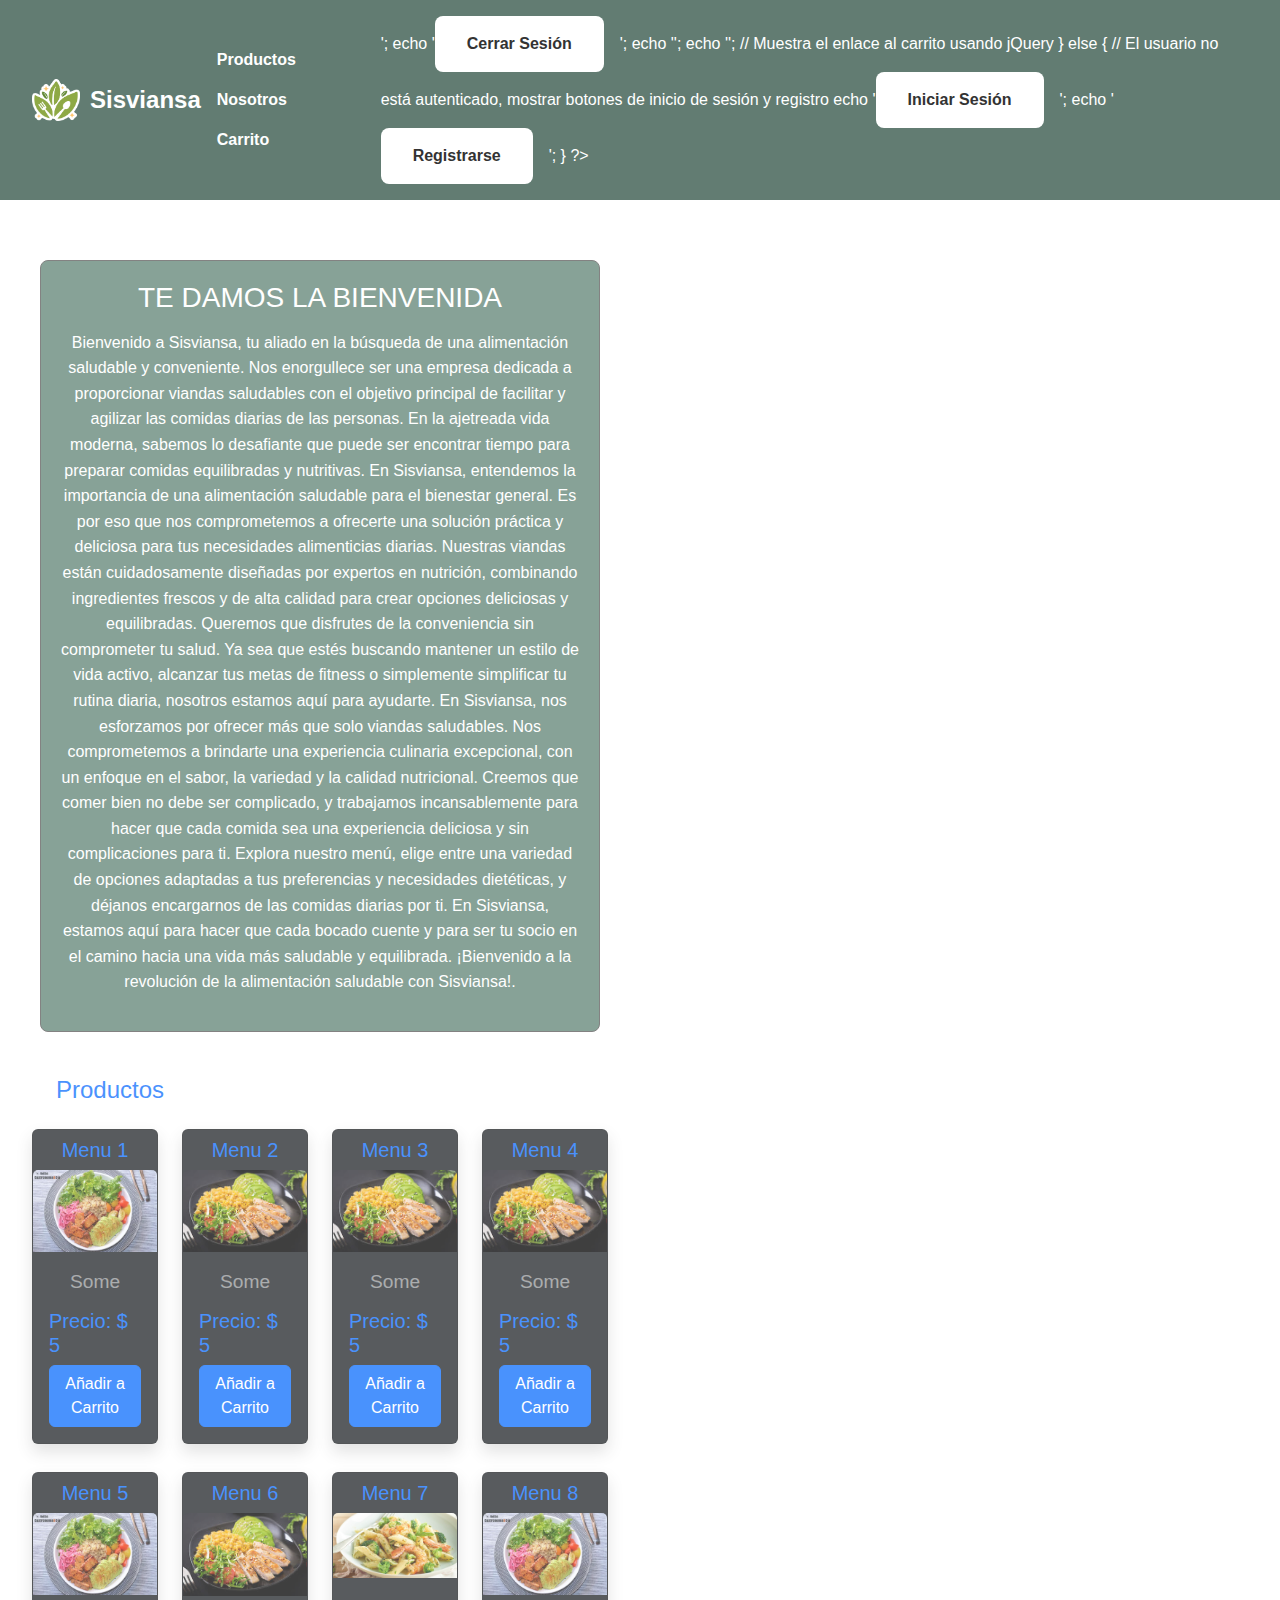
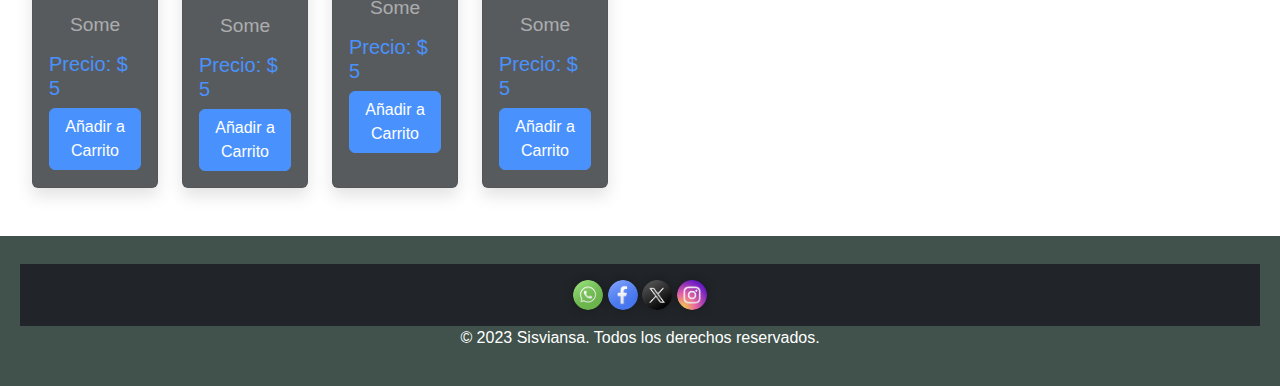
==== commit eb244e93: "algunas correciones" ====
--- a/index.html
+++ b/index.html
@@ -6,10 +6,8 @@
   <link href="https://cdn.jsdelivr.net/npm/bootstrap@5.3.2/dist/css/bootstrap.min.css" rel="stylesheet"
     integrity="sha384-T3c6CoIi6uLrA9TneNEoa7RxnatzjcDSCmG1MXxSR1GAsXEV/Dwwykc2MPK8M2HN" crossorigin="anonymous">
   <link rel="stylesheet" href="	https://cdn.jsdelivr.net/npm/bootstrap@5.3.2/dist/css/bootstrap.min.css">
-  <link rel="stylesheet" href="https://cdnjs.cloudflare.com/ajax/libs/font-awesome/5.15.3/css/all.min.css"
-    integrity="sha384-ez2YcgV8bHP5t6ijlo9vmz77nI8Y0yoM8Qx0l1MKdROQv3PiW6cfApUbEmEymJP3" crossorigin="anonymous">
+  <link rel="stylesheet" href="https://cdnjs.cloudflare.com/ajax/libs/font-awesome/5.15.3/css/all.min.css">
   <link rel="stylesheet" href="css/style.css">
-  <link rel="stylesheet" href="css/footer.css">
   <link rel="shortcut icon" href="./img/logo.png">
   <title>Sisviansa</title>
 
@@ -28,7 +26,7 @@
 
 <body>
 
-  <header class=" bg-dark position-sticky top-0">
+  <header class="bg-dark position-sticky top-0">
     <nav>
       <div class="logo">
         <img src="./img/logo.png" alt="Logo de Mi Sitio Web">
@@ -41,6 +39,9 @@
           </li>
           <li class="nav-item">
             <a class="nav-link" href="#nosotros">Nosotros</a>
+          </li>
+          <li class="nav-item" id="carritoItem"> <!-- Agrega un ID y estilo para ocultar inicialmente -->
+            <a class="nav-link" href="carrito.html">Carrito</a>
           </li>
         </ul>
       </ul>
--- a/css/style.css
+++ b/css/style.css
@@ -361,4 +361,8 @@
     height: auto;
     border-radius: 50%;
     box-shadow: 0 0 10px rgba(0, 0, 0, 0.3);
-}+}
+
+#carritoItem {
+    display: none;
+  }